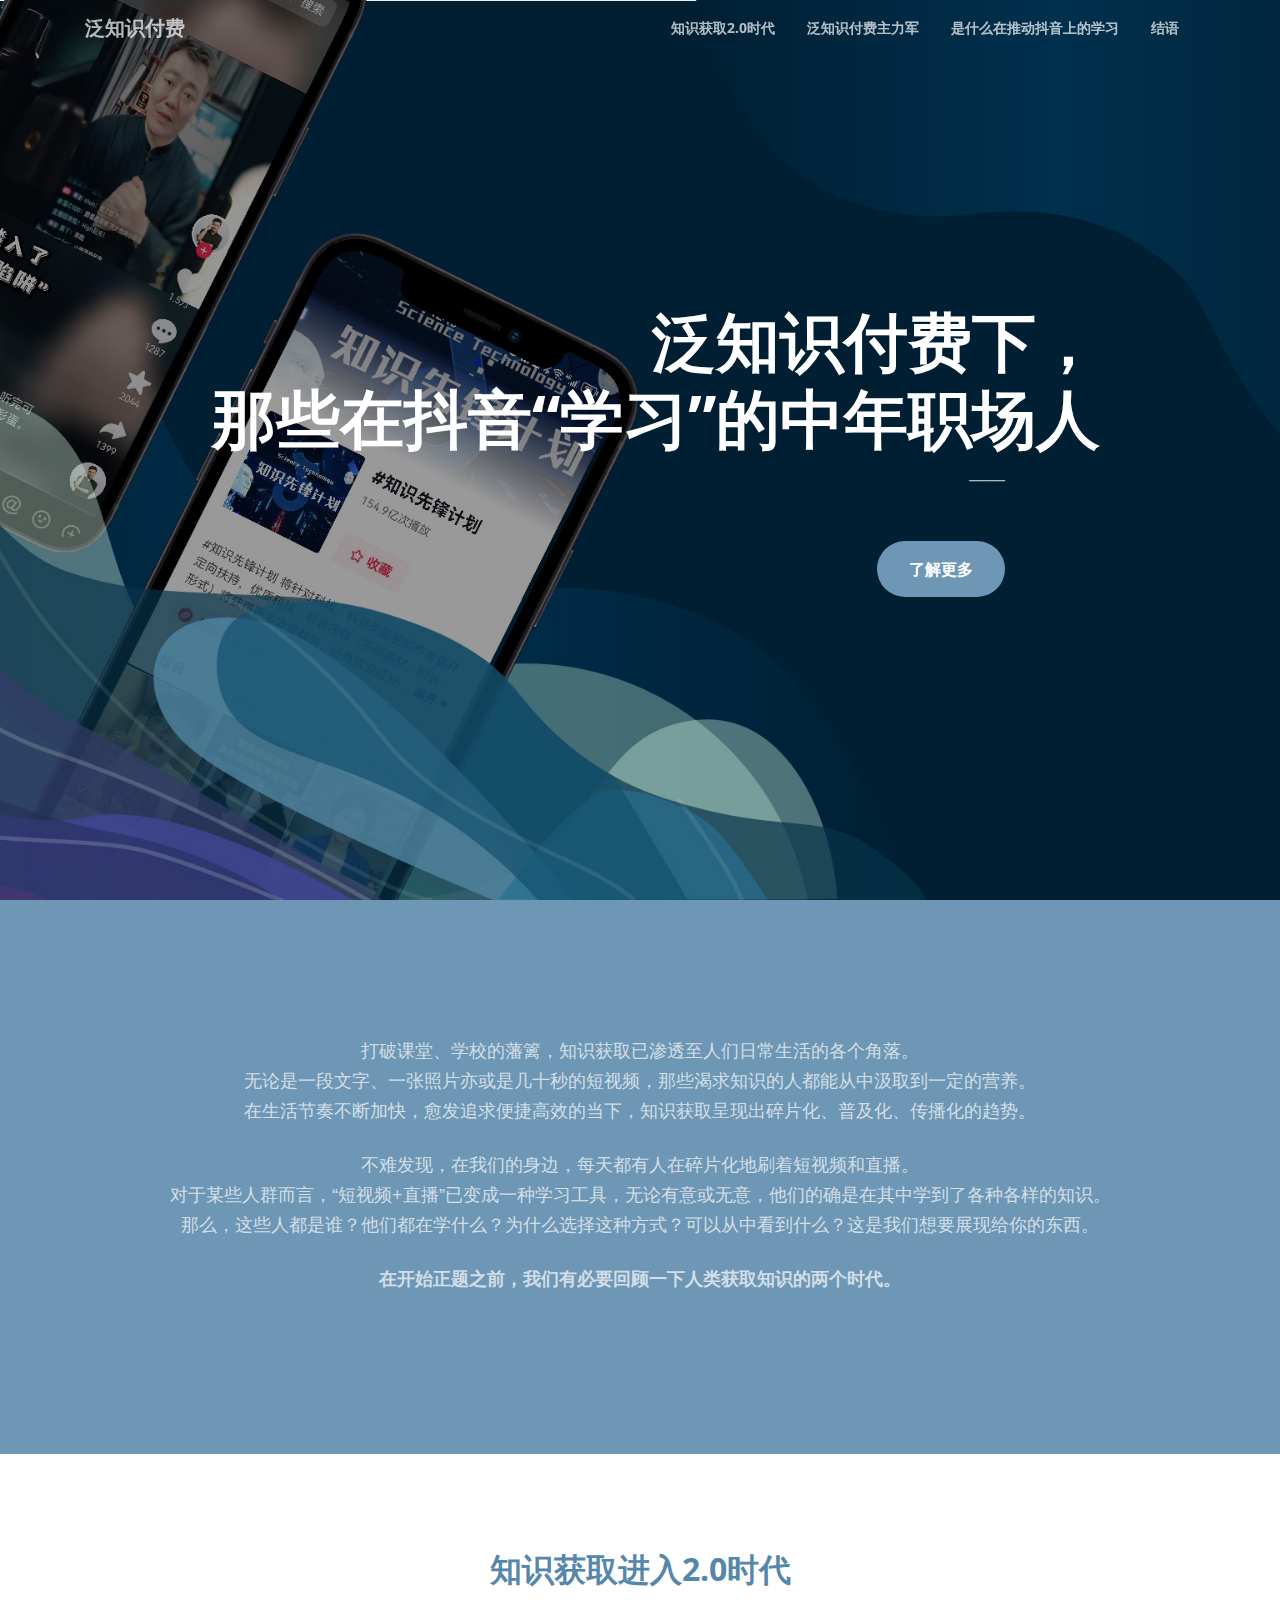
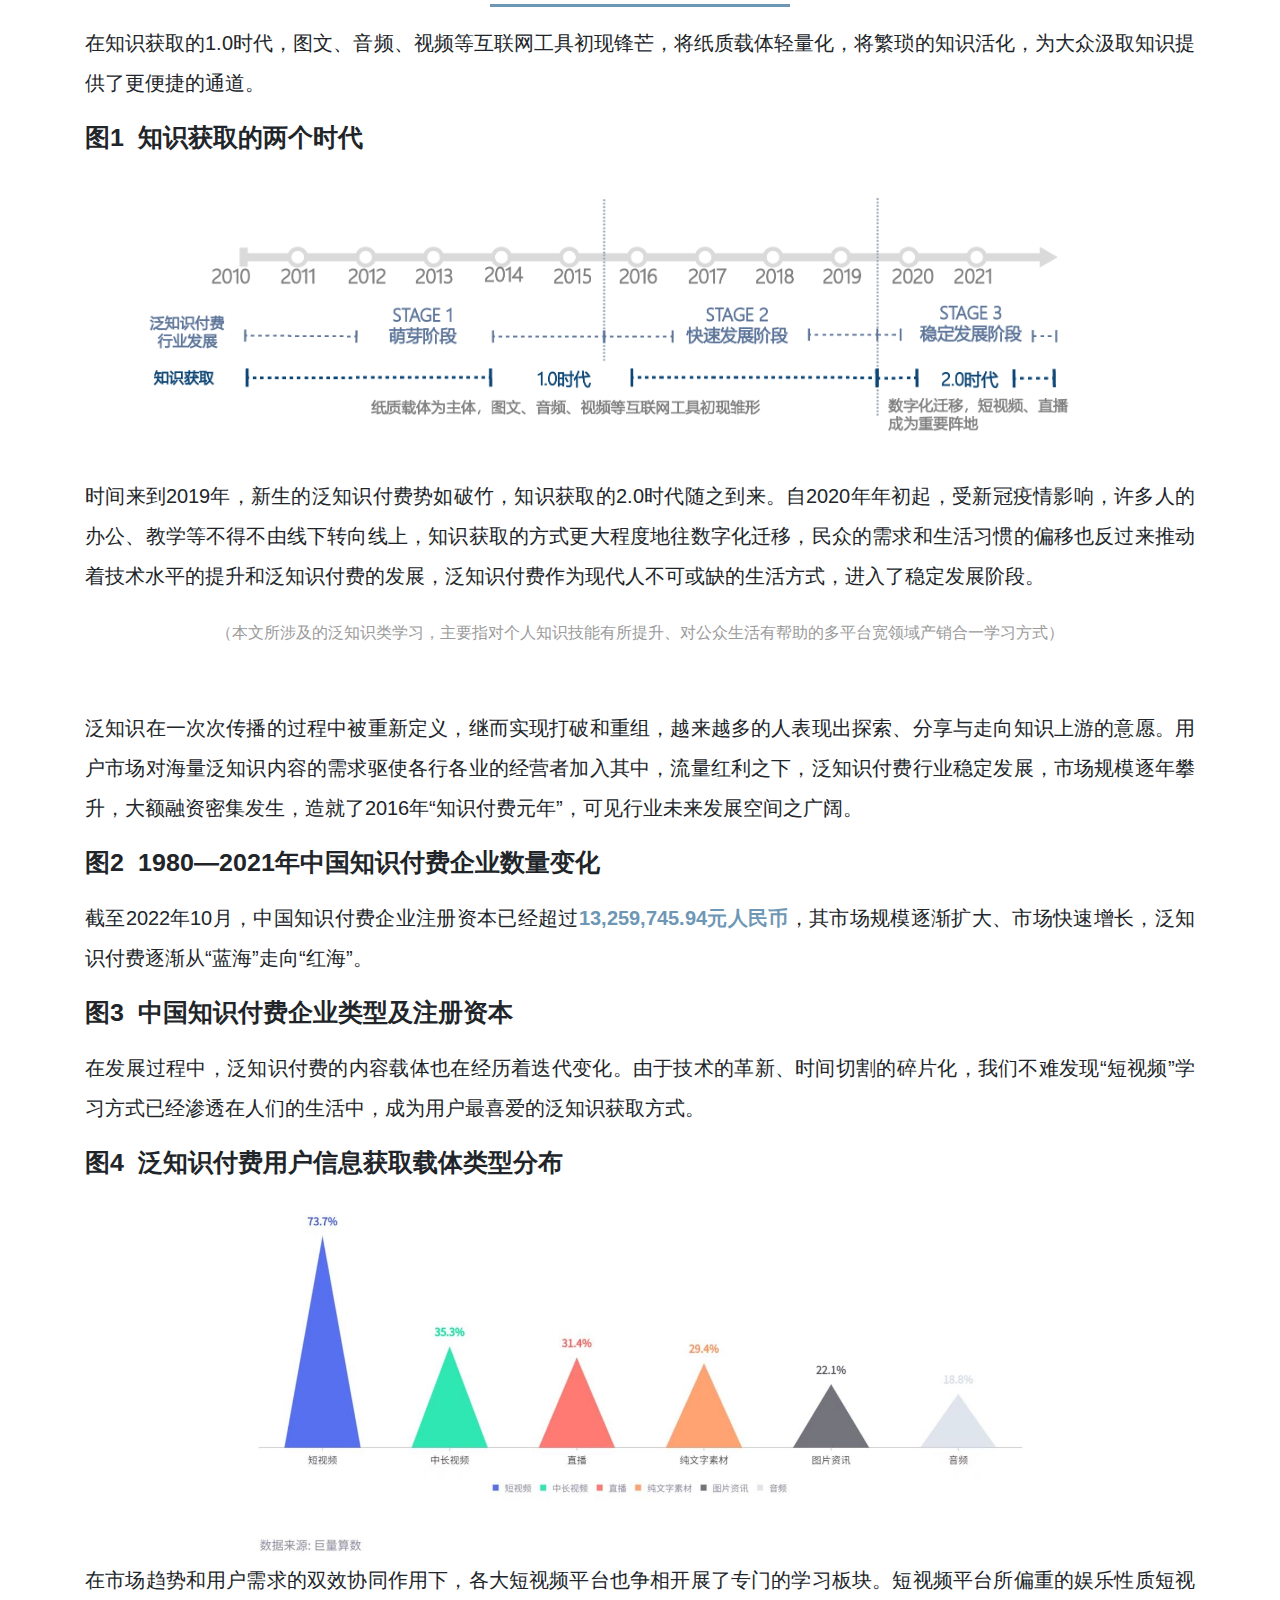
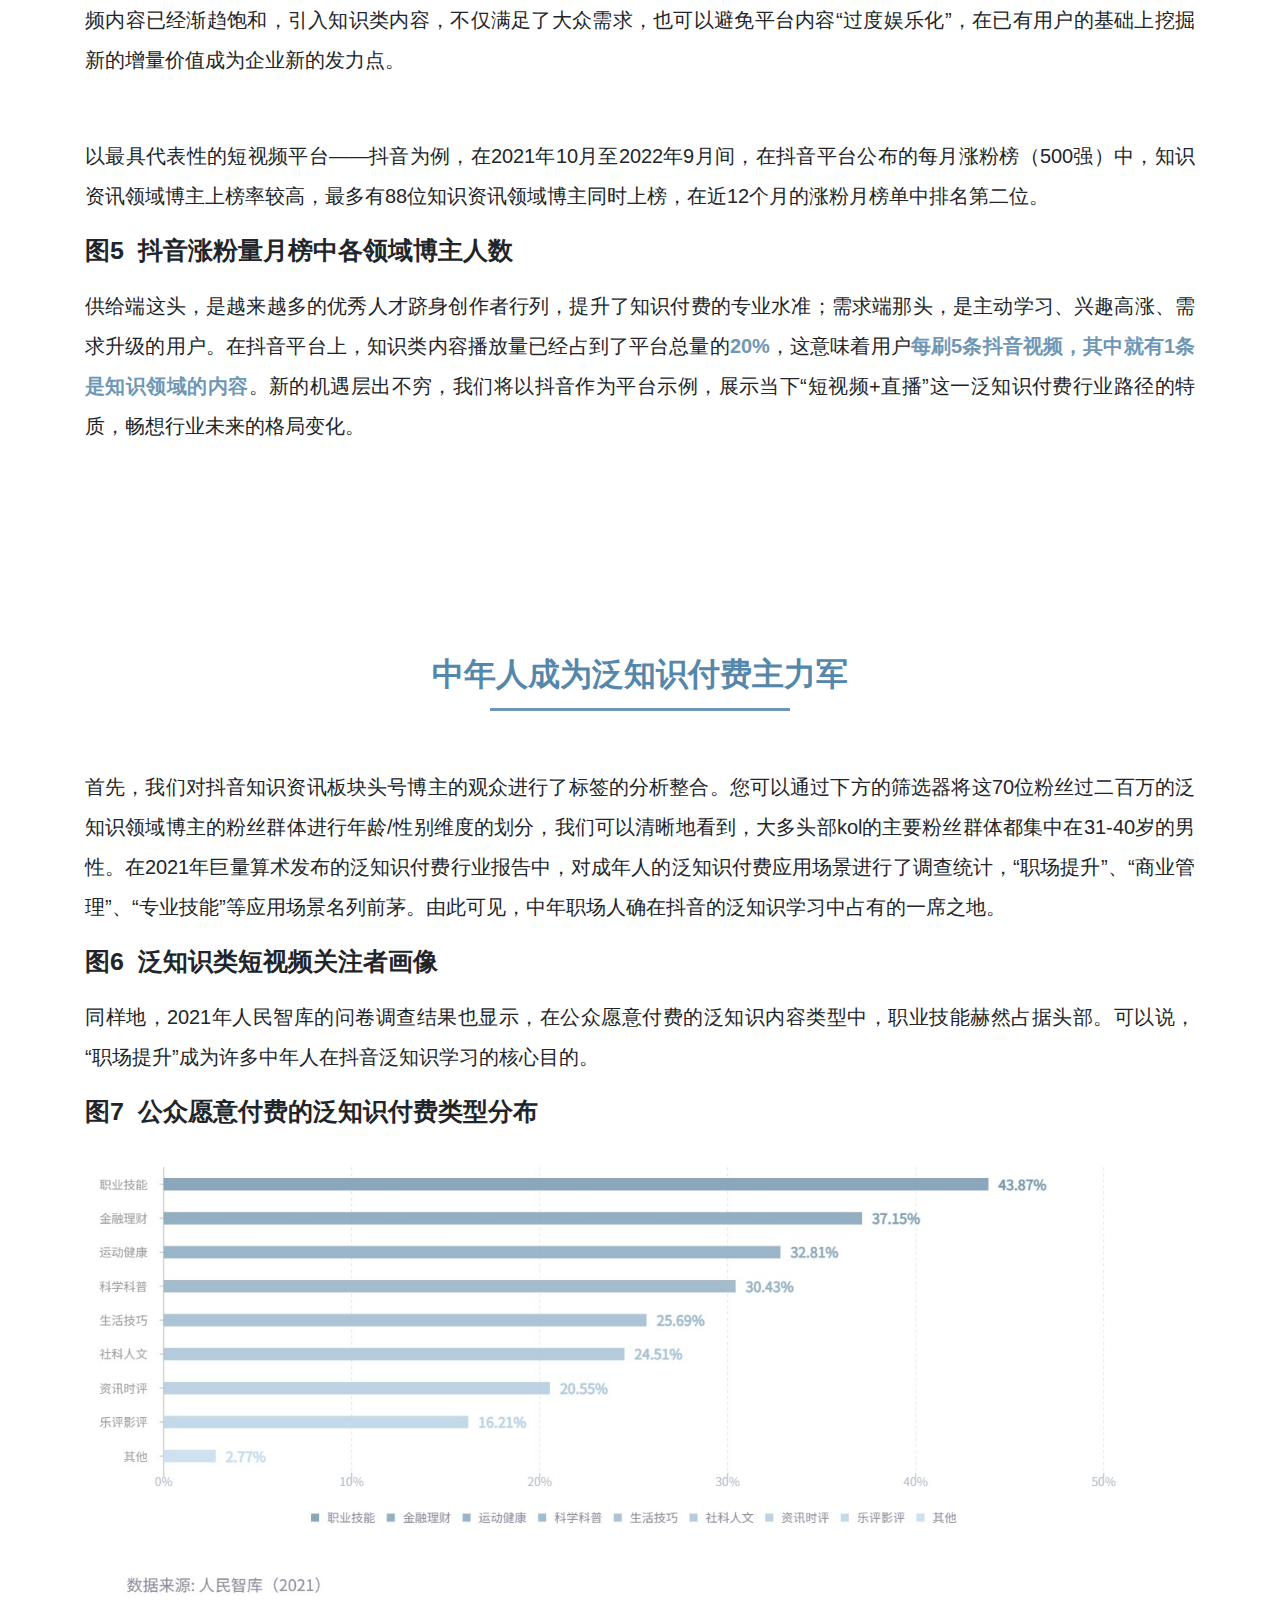
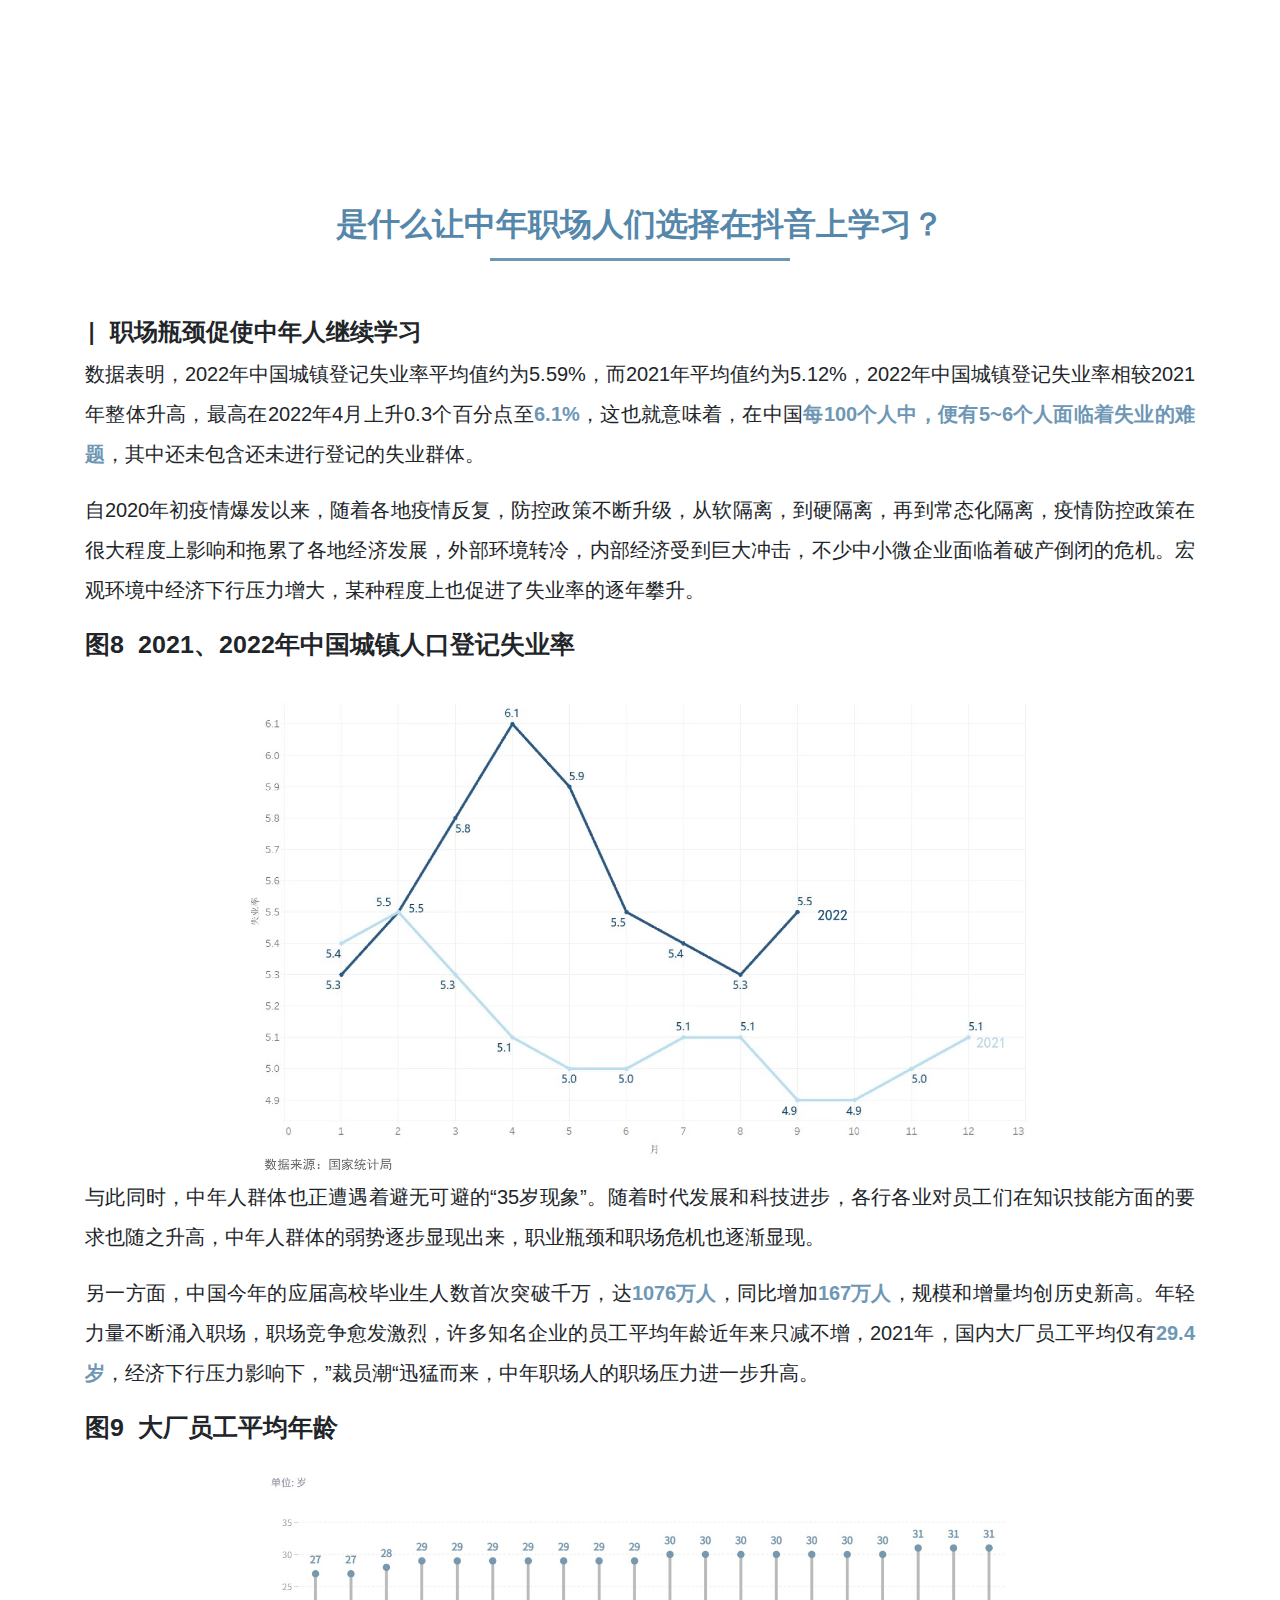
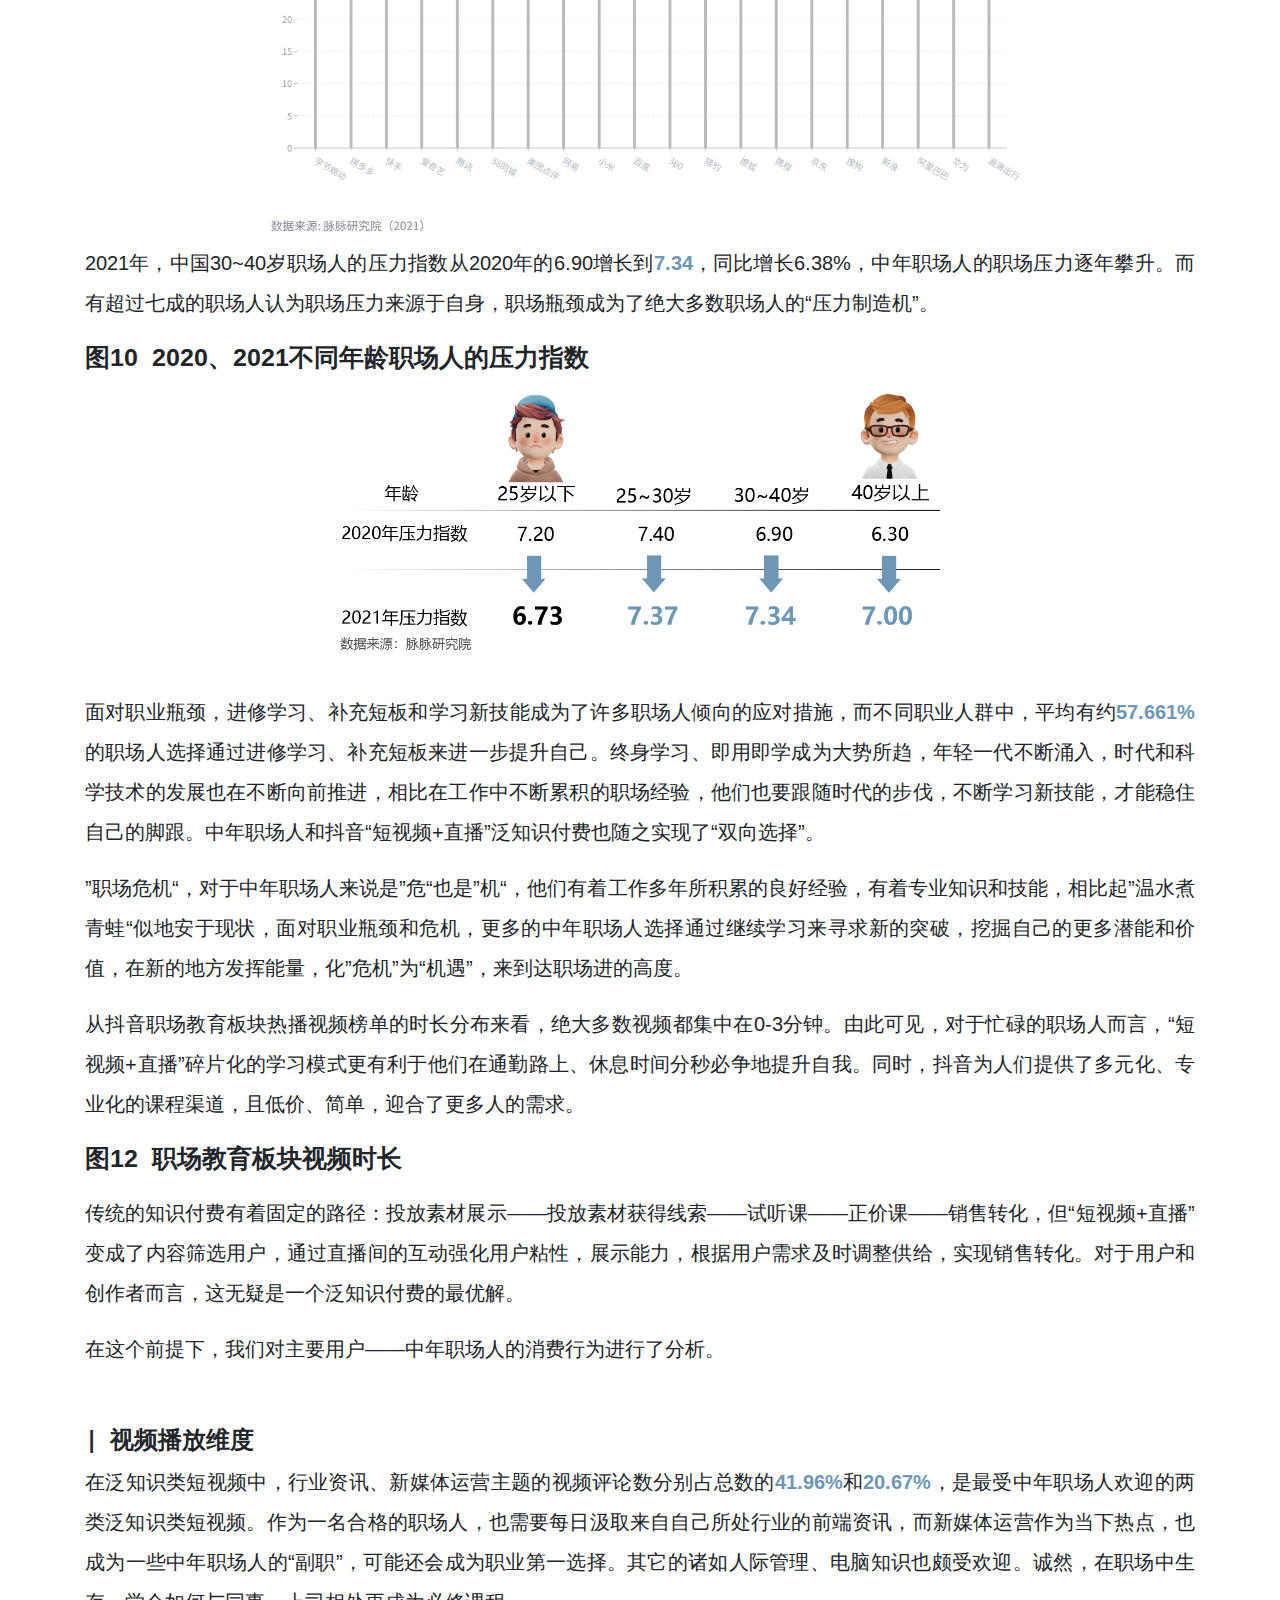
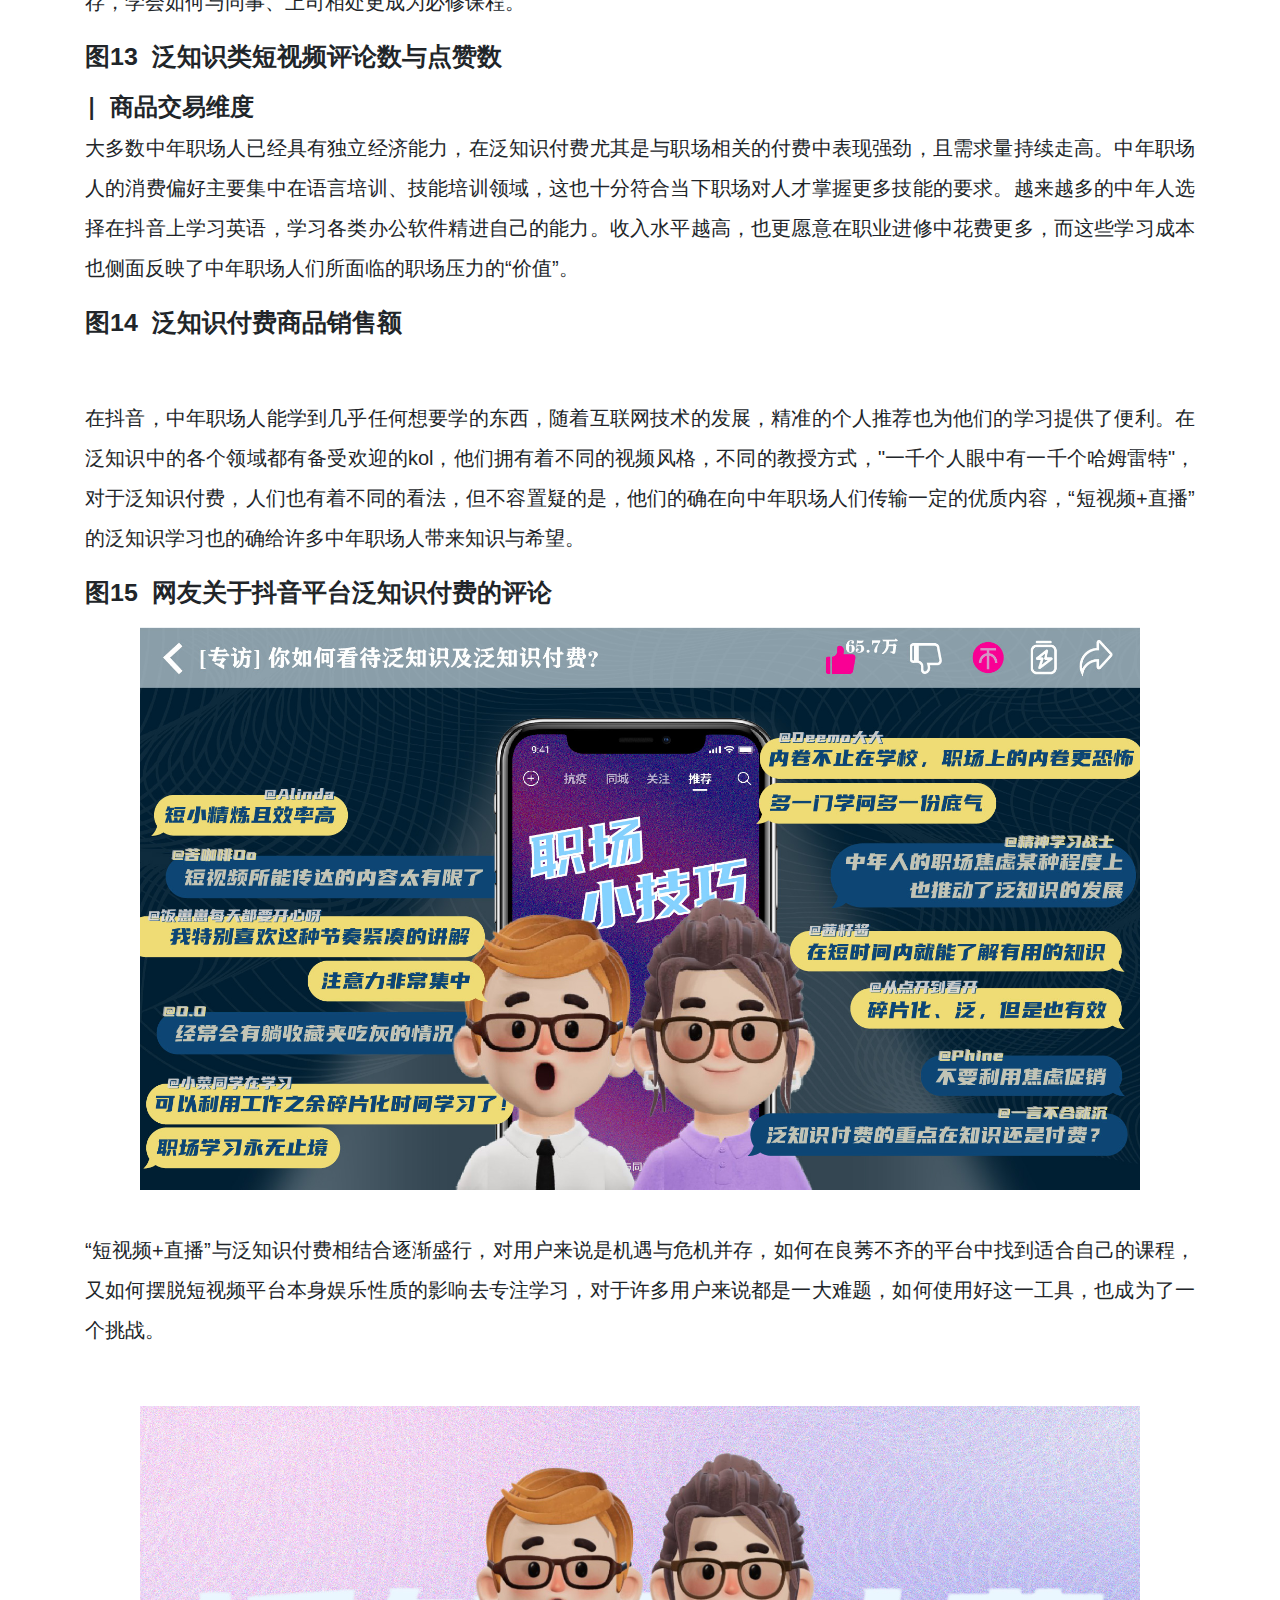
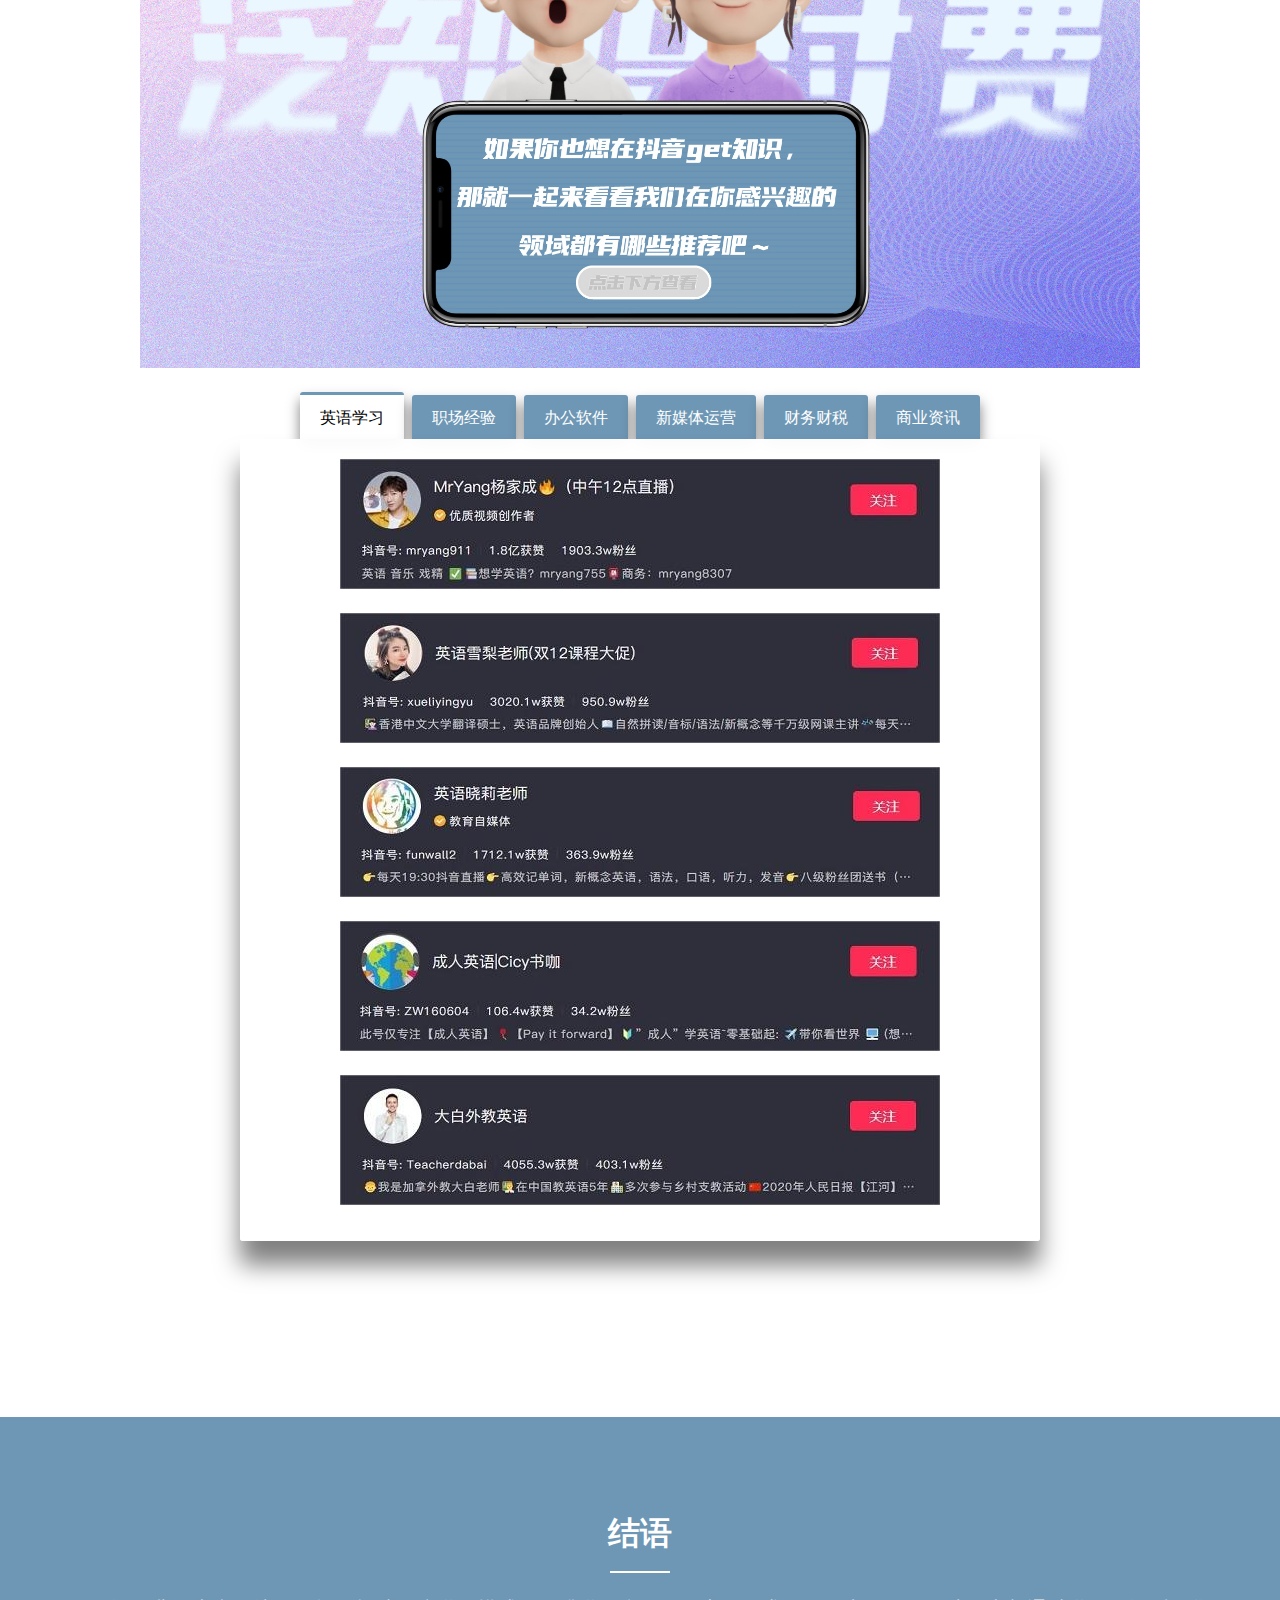
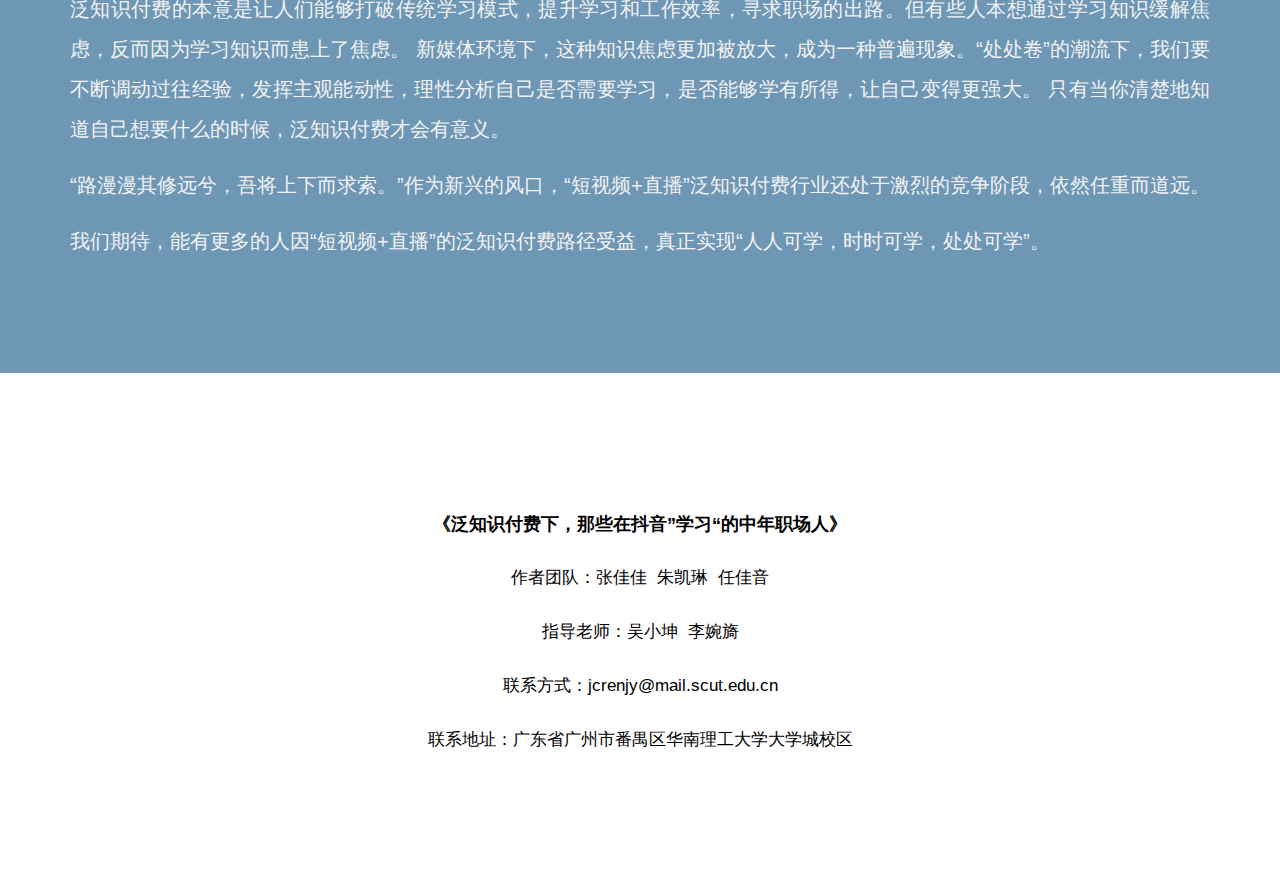
==== index.html @ cbea60a8 "提交信息" ====
<!DOCTYPE html>
<html lang="cn">

<head>

    <meta charset="utf-8">
    <meta name="viewport" content="width=device-width, initial-scale=1, shrink-to-fit=no">
    <meta name="description" content="">
    <meta name="author" content="">

    <title>泛知识付费下，那些在抖音“学习”的中年职场人</title>

    <!-- Bootstrap core CSS -->
    <link href="vendor/bootstrap/css/bootstrap.min.css" rel="stylesheet">

    <!-- Custom fonts for this template -->
    <link href="vendor/fontawesome-free/css/all.min.css" rel="stylesheet" type="text/css">
    <link href='https://fonts.googleapis.com/css?family=Open+Sans:300italic,400italic,600italic,700italic,800italic,400,300,600,700,800' rel='stylesheet' type='text/css'>
    <link href='https://fonts.googleapis.com/css?family=Merriweather:400,300,300italic,400italic,700,700italic,900,900italic' rel='stylesheet' type='text/css'>

    <!-- Plugin CSS -->
    <link href="vendor/magnific-popup/magnific-popup.css" rel="stylesheet">

    <!-- Custom styles for this template -->
    <link href="css/creative.min.css" rel="stylesheet">

    <link href="css/tuijian.css" rel="stylesheet">

</head>

<body id="page-top">

<!-- Navigation -->
<nav class="navbar navbar-expand-lg navbar-light fixed-top" id="mainNav">
    <div class="container">
        <a class="navbar-brand js-scroll-trigger" href="#page-top">泛知识付费</a>
        <button class="navbar-toggler navbar-toggler-right" type="button" data-toggle="collapse" data-target="#navbarResponsive" aria-controls="navbarResponsive" aria-expanded="false" aria-label="Toggle navigation">
            <span class="navbar-toggler-icon"></span>
        </button>
        <div class="collapse navbar-collapse" id="navbarResponsive">
            <ul class="navbar-nav ml-auto">
                <li class="nav-item">
                    <a class="nav-link js-scroll-trigger" href="#about">知识获取2.0时代</a>
                </li>
                <li class="nav-item">
                    <a class="nav-link js-scroll-trigger" href="#follower">泛知识付费主力军</a>
                </li>
                <li class="nav-item">
                    <a class="nav-link js-scroll-trigger" href="#why">是什么在推动抖音上的学习</a>
                </li>
                <li class="nav-item">
                    <a class="nav-link js-scroll-trigger" href="#jieyu">结语</a>
                </li>
            </ul>
        </div>
    </div>
</nav>

<header class="masthead text-right text-white d-flex">
    <div class="container my-auto">
        <div class="row">
            <div class="col-lg-10 mx-auto">
                <h1 class="text-uppercase">
                    <strong>泛知识付费下，<br>那些在抖音“学习”的中年职场人</strong>
                </h1>
            </div>
            <div class="col-lg-8 mx-auto">
                <p class="text-faded mb-5">——</p>
                <a class="btn btn-primary btn-xl js-scroll-trigger" href="#intro">了解更多</a>
            </div>
        </div>
    </div>
</header>

<section class="bg-primary" id="intro">
    <div class="container">
        <div class="row">
            <div class="col-lg-11 mx-auto text-center">
                <p>&nbsp;</p>
                <p class="text-faded mb-4" style="font-size: 18px; line-height: 30px">打破课堂、学校的藩篱，知识获取已渗透至人们日常生活的各个角落。<br>
                    无论是一段文字、一张照片亦或是几十秒的短视频，那些渴求知识的人都能从中汲取到一定的营养。<br>
                    在生活节奏不断加快，愈发追求便捷高效的当下，知识获取呈现出碎片化、普及化、传播化的趋势。</p>
                <p class="text-faded mb-4" style="font-size: 18px; line-height: 30px">不难发现，在我们的身边，每天都有人在碎片化地刷着短视频和直播。<br>
                对于某些人群而言，“短视频+直播”已变成一种学习工具，无论有意或无意，他们的确是在其中学到了各种各样的知识。<br>
                那么，这些人都是谁？他们都在学什么？为什么选择这种方式？可以从中看到什么？这是我们想要展现给你的东西。
                </p>
                <p class="text-faded mb-4" style="font-size: 18px; line-height: 30px"><b>在开始正题之前，我们有必要回顾一下人类获取知识的两个时代。</b></p>
                <p>&nbsp;</p>
            </div>
        </div>
    </div>
</section>

<section id="about">
    <div class="container text.about">
        <div class="text-dark text-left">
            <h2 style="color: #5587ab"><b>知识获取进入2.0时代</b></h2>
            <hr width="300px">
        </div>
        <p class="text-justify" style="font-size: 20px; line-height: 40px">在知识获取的1.0时代，图文、音频、视频等互联网工具初现锋芒，将纸质载体轻量化，将繁琐的知识活化，为大众汲取知识提供了更便捷的通道。</p>
        <p style="font-size: 25px"><b>图1&nbsp;&nbsp;知识获取的两个时代</b></p>
        <img src="img/fazhan.png"border="0"width="1100px"height="303px">
        <p class="text-justify" style="font-size: 20px; line-height: 40px">时间来到2019年，新生的泛知识付费势如破竹，知识获取的2.0时代随之到来。自2020年年初起，受新冠疫情影响，许多人的办公、教学等不得不由线下转向线上，知识获取的方式更大程度地往数字化迁移，民众的需求和生活习惯的偏移也反过来推动着技术水平的提升和泛知识付费的发展，泛知识付费作为现代人不可或缺的生活方式，进入了稳定发展阶段。</p>
        <p class="text-justify text-center" style="font-size: 16px; line-height: 40px; color: #9b9b9b">（本文所涉及的泛知识类学习，主要指对个人知识技能有所提升、对公众生活有帮助的多平台宽领域产销合一学习方式）</p>

        <p>&nbsp;</p>
        <p class="text-justify" style="font-size: 20px; line-height: 40px">泛知识在一次次传播的过程中被重新定义，继而实现打破和重组，越来越多的人表现出探索、分享与走向知识上游的意愿。用户市场对海量泛知识内容的需求驱使各行各业的经营者加入其中，流量红利之下，泛知识付费行业稳定发展，市场规模逐年攀升，大额融资密集发生，造就了2016年“知识付费元年”，可见行业未来发展空间之广阔。</p>
        <p style="font-size: 25px"><b>图2&nbsp;&nbsp;1980—2021年中国知识付费企业数量变化</b></p>
        <div class="flourish-embed flourish-chart col-lg-10 mx-auto"
             data-src="visualisation/12016017"><script
                src="https://public.flourish.studio/resources/embed.js"></script>
        </div>
        <p class="text-justify" style="font-size: 20px; line-height: 40px">
            截至2022年10月，中国知识付费企业注册资本已经超过<spans style="color: #6e97b5"><strong>13,259,745.94元人民币</strong></spans>，其市场规模逐渐扩大、市场快速增长，泛知识付费逐渐从“蓝海”走向“红海”。
        </p>
        <p style="font-size: 25px"><b>图3&nbsp;&nbsp;中国知识付费企业类型及注册资本</b></p>
        <div class="flourish-embed flourish-hierarchy" data-src="visualisation/11813235">
            <script src="https://public.flourish.studio/resources/embed.js"></script>
        </div>
        <p class="text-justify" style="font-size: 20px; line-height: 40px">在发展过程中，泛知识付费的内容载体也在经历着迭代变化。由于技术的革新、时间切割的碎片化，我们不难发现“短视频”学习方式已经渗透在人们的生活中，成为用户最喜爱的泛知识获取方式。</p>
        <p style="font-size: 25px"><b>图4&nbsp;&nbsp;泛知识付费用户信息获取载体类型分布</b></p>
        <div align="center">
            <img src="img/zaiti.jpg" width="800" align="center">
        </div>
        <p class="text-justify" style="font-size: 20px; line-height: 40px">
            在市场趋势和用户需求的双效协同作用下，各大短视频平台也争相开展了专门的学习板块。短视频平台所偏重的娱乐性质短视频内容已经渐趋饱和，引入知识类内容，不仅满足了大众需求，也可以避免平台内容“过度娱乐化”，在已有用户的基础上挖掘新的增量价值成为企业新的发力点。
        </p>
        <p>&nbsp;</p>
        <p class="text-justify" style="font-size: 20px; line-height: 40px">以最具代表性的短视频平台——抖音为例，在2021年10月至2022年9月间，在抖音平台公布的每月涨粉榜（500强）中，知识资讯领域博主上榜率较高，最多有88位知识资讯领域博主同时上榜，在近12个月的涨粉月榜单中排名第二位。</p>
        <p style="font-size: 25px"><b>图5&nbsp;&nbsp;抖音涨粉量月榜中各领域博主人数</b></p>
        <div class="flourish-embed flourish-chart" data-src="visualisation/11884547">
            <script src="https://public.flourish.studio/resources/embed.js" size="500"></script>
        </div>
        <p class="text-justify" style="font-size: 20px; line-height: 40px">供给端这头，是越来越多的优秀人才跻身创作者行列，提升了知识付费的专业水准；需求端那头，是主动学习、兴趣高涨、需求升级的用户。在抖音平台上，知识类内容播放量已经占到了平台总量的<spans style="color: #6e97b5"><strong>20%</strong></spans>，这意味着用户<spans style="color: #6e97b5"><strong>每刷5条抖音视频，其中就有1条是知识领域的内容</strong></spans>。新的机遇层出不穷，我们将以抖音作为平台示例，展示当下“短视频+直播”这一泛知识付费行业路径的特质，畅想行业未来的格局变化。</p>
    </div>
</section>

<section id="follower">
    <div class="container">
        <div>
            <h2 style="color: #5587ab"><b>中年人成为泛知识付费主力军</b></h2>
            <hr width="300">
            <p>&nbsp;</p>
        </div>
        <p class="text-justify" style="font-size: 20px; line-height: 40px">首先，我们对抖音知识资讯板块头号博主的观众进行了标签的分析整合。您可以通过下方的筛选器将这70位粉丝过二百万的泛知识领域博主的粉丝群体进行年龄/性别维度的划分，我们可以清晰地看到，大多头部kol的主要粉丝群体都集中在31-40岁的男性。在2021年巨量算术发布的泛知识付费行业报告中，对成年人的泛知识付费应用场景进行了调查统计，“职场提升”、“商业管理”、“专业技能”等应用场景名列前茅。由此可见，中年职场人确在抖音的泛知识学习中占有的一席之地。
        </p>
        <p style="font-size: 25px"><b>图6&nbsp;&nbsp;泛知识类短视频关注者画像</b></p>
        <div class="flourish-embed flourish-survey" data-src="visualisation/11858745">
            <script src="https://public.flourish.studio/resources/embed.js"></script>
        </div>
        <p class="text-justify" style="font-size: 20px; line-height: 40px">同样地，2021年人民智库的问卷调查结果也显示，在公众愿意付费的泛知识内容类型中，职业技能赫然占据头部。可以说，“职场提升”成为许多中年人在抖音泛知识学习的核心目的。</p>
        <p style="font-size: 25px"><b>图7&nbsp;&nbsp;公众愿意付费的泛知识付费类型分布</b></p>
        <div>
            <img src="img/type.jpg" width="1100">
        </div>
    </div>
</section>

<section id="why">
    <div class="container">
        <div class="text-left">
            <h2 align="left" style="color: #5587ab"><b>是什么让中年职场人们选择在抖音上学习？</b></h2>
            <hr width="300">
            <p>&nbsp;</p>
        </div>
        <h4><strong>|&nbsp;&nbsp;职场瓶颈促使中年人继续学习</strong></h4>
        <p class="text-justify" style="font-size: 20px; line-height: 40px">
            数据表明，2022年中国城镇登记失业率平均值约为5.59%，而2021年平均值约为5.12%，2022年中国城镇登记失业率相较2021年整体升高，最高在2022年4月上升0.3个百分点至<spans style="color: #6e97b5"><strong>6.1%</strong></spans>，这也就意味着，在中国<spans style="color: #6e97b5"><strong>每100个人中，便有5~6个人面临着失业的难题</strong></spans>，其中还未包含还未进行登记的失业群体。
        </p>
        <p class="text-justify" style="font-size: 20px; line-height: 40px">
            自2020年初疫情爆发以来，随着各地疫情反复，防控政策不断升级，从软隔离，到硬隔离，再到常态化隔离，疫情防控政策在很大程度上影响和拖累了各地经济发展，外部环境转冷，内部经济受到巨大冲击，不少中小微企业面临着破产倒闭的危机。宏观环境中经济下行压力增大，某种程度上也促进了失业率的逐年攀升。
        </p>
        <p style="font-size: 25px"><b>图8&nbsp;&nbsp;2021、2022年中国城镇人口登记失业率</b></p>
        <div align="center">
            <img src="img/unemployment%20rate.jpg" width="800"></div>
        <p class="text-justify" style="font-size: 20px; line-height: 40px">
            与此同时，中年人群体也正遭遇着避无可避的“35岁现象”。随着时代发展和科技进步，各行各业对员工们在知识技能方面的要求也随之升高，中年人群体的弱势逐步显现出来，职业瓶颈和职场危机也逐渐显现。
        </p>
        <p class="text-justify" style="font-size: 20px; line-height: 40px">
            另一方面，中国今年的应届高校毕业生人数首次突破千万，达<spans style="color: #6e97b5"><strong>1076万人</strong></spans>，同比增加<spans style="color: #6e97b5"><strong>167万人</strong></spans>，规模和增量均创历史新高。年轻力量不断涌入职场，职场竞争愈发激烈，许多知名企业的员工平均年龄近年来只减不增，2021年，国内大厂员工平均仅有<spans style="color: #6e97b5"><strong>29.4岁</strong></spans>，经济下行压力影响下，”裁员潮“迅猛而来，中年职场人的职场压力进一步升高。
        </p>
        <p style="font-size: 25px"><b>图9&nbsp;&nbsp;大厂员工平均年龄</b></p>
        <div align="center">
            <img src="img/age%20of%20employees.jpg" width="800">
        </div>
        <p class="text-justify" style="font-size: 20px; line-height: 40px">
            2021年，中国30~40岁职场人的压力指数从2020年的6.90增长到<spans style="color: #6e97b5"><strong>7.34</strong></spans>，同比增长6.38%，中年职场人的职场压力逐年攀升。而有超过七成的职场人认为职场压力来源于自身，职场瓶颈成为了绝大多数职场人的“压力制造机”。
        </p>
        <p style="font-size: 25px"><b>图10&nbsp;&nbsp;2020、2021不同年龄职场人的压力指数</b></p>
        <div align="center">
            <img src="img/zhishu.png" width="600">
        </div>
        <p>&nbsp;</p>
        <p class="text-justify" style="font-size: 20px; line-height: 40px">
            面对职业瓶颈，进修学习、补充短板和学习新技能成为了许多职场人倾向的应对措施，而不同职业人群中，平均有约<spans style="color: #6e97b5"><strong>57.661%</strong></spans>的职场人选择通过进修学习、补充短板来进一步提升自己。终身学习、即用即学成为大势所趋，年轻一代不断涌入，时代和科学技术的发展也在不断向前推进，相比在工作中不断累积的职场经验，他们也要跟随时代的步伐，不断学习新技能，才能稳住自己的脚跟。中年职场人和抖音“短视频+直播”泛知识付费也随之实现了“双向选择”。
        </p>
        <p class="text-justify" style="font-size: 20px; line-height: 40px">
            ”职场危机“，对于中年职场人来说是”危“也是”机“，他们有着工作多年所积累的良好经验，有着专业知识和技能，相比起”温水煮青蛙“似地安于现状，面对职业瓶颈和危机，更多的中年职场人选择通过继续学习来寻求新的突破，挖掘自己的更多潜能和价值，在新的地方发挥能量，化”危机”为“机遇”，来到达职场进的高度。
        </p>
        <div class="flourish-embed" data-src="story/1799949">
            <script src="https://public.flourish.studio/resources/embed.js"></script>
        </div>
        <p class="text-justify" style="font-size: 20px; line-height: 40px">从抖音职场教育板块热播视频榜单的时长分布来看，绝大多数视频都集中在0-3分钟。由此可见，对于忙碌的职场人而言，“短视频+直播”碎片化的学习模式更有利于他们在通勤路上、休息时间分秒必争地提升自我。同时，抖音为人们提供了多元化、专业化的课程渠道，且低价、简单，迎合了更多人的需求。</p>
        <p style="font-size: 25px"><b>图12&nbsp;&nbsp;职场教育板块视频时长</b></p>
        <div class="flourish-embed flourish-scatter" data-src="visualisation/11835926">
            <script src="https://public.flourish.studio/resources/embed.js"></script></div>
        <p class="text-justify" style="font-size: 20px; line-height: 40px">传统的知识付费有着固定的路径：投放素材展示——投放素材获得线索——试听课——正价课——销售转化，但“短视频+直播”变成了内容筛选用户，通过直播间的互动强化用户粘性，展示能力，根据用户需求及时调整供给，实现销售转化。对于用户和创作者而言，这无疑是一个泛知识付费的最优解。</p>
        <p class="text-justify" style="font-size: 20px; line-height: 40px">在这个前提下，我们对主要用户——中年职场人的消费行为进行了分析。</p>
        <p>&nbsp;</p>
        <h4><strong>|&nbsp;&nbsp;视频播放维度</strong></h4>
        <p class="text-justify" style="font-size: 20px; line-height: 40px">在泛知识类短视频中，行业资讯、新媒体运营主题的视频评论数分别占总数的<spans style="color: #6e97b5"><strong>41.96%</strong></spans>和<spans style="color: #6e97b5"><strong>20.67%</strong></spans>，是最受中年职场人欢迎的两类泛知识类短视频。作为一名合格的职场人，也需要每日汲取来自自己所处行业的前端资讯，而新媒体运营作为当下热点，也成为一些中年职场人的“副职”，可能还会成为职业第一选择。其它的诸如人际管理、电脑知识也颇受欢迎。诚然，在职场中生存，学会如何与同事、上司相处更成为必修课程。</p>
        <p style="font-size: 25px"><b>图13&nbsp;&nbsp;泛知识类短视频评论数与点赞数</b></p>
        <div class="flourish-embed flourish-sankey" data-src="visualisation/11835911">
            <script src="https://public.flourish.studio/resources/embed.js"></script></div>
        <h4><strong>|&nbsp;&nbsp;商品交易维度</strong></h4>
        <p class="text-justify" style="font-size: 20px; line-height: 40px">大多数中年职场人已经具有独立经济能力，在泛知识付费尤其是与职场相关的付费中表现强劲，且需求量持续走高。中年职场人的消费偏好主要集中在语言培训、技能培训领域，这也十分符合当下职场对人才掌握更多技能的要求。越来越多的中年人选择在抖音上学习英语，学习各类办公软件精进自己的能力。收入水平越高，也更愿意在职业进修中花费更多，而这些学习成本也侧面反映了中年职场人们所面临的职场压力的“价值”。</p>
        <p style="font-size: 25px"><b>图14&nbsp;&nbsp;泛知识付费商品销售额</b></p>
        <div class="flourish-embed flourish-sankey" data-src="visualisation/11812245">
            <script src="https://public.flourish.studio/resources/embed.js"></script></div>
        <p>&nbsp;</p>
        <p class="text-justify" style="font-size: 20px; line-height: 40px">在抖音，中年职场人能学到几乎任何想要学的东西，随着互联网技术的发展，精准的个人推荐也为他们的学习提供了便利。在泛知识中的各个领域都有备受欢迎的kol，他们拥有着不同的视频风格，不同的教授方式，"一千个人眼中有一千个哈姆雷特"，对于泛知识付费，人们也有着不同的看法，但不容置疑的是，他们的确在向中年职场人们传输一定的优质内容，“短视频+直播”的泛知识学习也的确给许多中年职场人带来知识与希望。</p>
        <p style="font-size: 25px"><b>图15&nbsp;&nbsp;网友关于抖音平台泛知识付费的评论</b></p>
        <div align="center">
            <img src="img/comments.jpg" width="1000">
        </div>
        <p>&nbsp;</p>
        <p class="text-justify" style="font-size: 20px; line-height: 40px">
            “短视频+直播”与泛知识付费相结合逐渐盛行，对用户来说是机遇与危机并存，如何在良莠不齐的平台中找到适合自己的课程，又如何摆脱短视频平台本身娱乐性质的影响去专注学习，对于许多用户来说都是一大难题，如何使用好这一工具，也成为了一个挑战。
        </p>
        <p>&nbsp;</p>
        <div align="center">
            <a href="#tuijian">
                <img src="img/tuijian.jpg" width="1000">
            </a>
        </div><br>
        <div class="warpper" id="tuijian">
            <input class="radio" id="one" name="group" type="radio" checked>
            <input class="radio" id="two" name="group" type="radio">
            <input class="radio" id="three" name="group" type="radio">
            <input class="radio" id="four" name="group" type="radio">
            <input class="radio" id="five" name="group" type="radio">
            <input class="radio" id="six" name="group" type="radio">
            <div class="tabs">
                <label class="tab" id="one-tab" for="one">英语学习</label>
                <label class="tab" id="two-tab" for="two">职场经验</label>
                <label class="tab" id="three-tab" for="three">办公软件</label>
                <label class="tab" id="four-tab" for="four">新媒体运营</label>
                <label class="tab" id="five-tab" for="five">财务财税</label>
                <label class="tab" id="six-tab" for="six">商业资讯</label>
            </div>
            <div class="panels">
                <div class="panel" id="one-panel">
                    <div class="panel-title"></div>
                    <p>
                            <img src="img/杨家成.jpg"><br>
                        &nbsp;<br>
                            <img src="img/雪梨.jpg"><br>
                        &nbsp;<br>
                            <img src="img/晓丽.jpg"><br>
                        &nbsp;<br>
                            <img src="img/成人英语.jpg"><br>
                        &nbsp;<br>
                            <img src="img/大白.jpg">

                    </p>
                </div>
                <div class="panel" id="two-panel">
                    <div class="panel-title"></div>
                    <p>
                            <img src="img/2.jpg"><br>
                        &nbsp;<br>
                            <img src="img/2cc.jpg"><br>
                        &nbsp;<br>
                            <img src="img/2职场.jpg"><br>
                        &nbsp;<br>
                            <img src="img/22.jpg"><br>
                        &nbsp;<br>
                            <img src="img/23.jpg"><br>
                        &nbsp;<br>
                    </p>
                </div>
                <div class="panel" id="three-panel">
                    <div class="panel-title"></div>
                    <p>
                            <img src="img/3.jpg"><br>
                        &nbsp;<br>
                            <img src="img/31.jpg"><br>
                        &nbsp;<br>
                            <img src="img/33.jpg"><br>
                        &nbsp;<br>
                            <img src="img/34.jpg"><br>
                        &nbsp;<br>
                            <img src="img/35.jpg"><p>
                </div>
                <div class="panel" id="four-panel">
                    <div class="panel-title"></div>
                    <p>
                            <img src="img/41.jpg"><br>
                        &nbsp;<br>
                            <img src="img/42.jpg"><br>
                        &nbsp;<br>
                            <img src="img/43.jpg"><br>
                        &nbsp;<br>
                            <img src="img/44.jpg"><br>
                        &nbsp;<br>
                            <img src="img/45.jpg"></p>
                </div>
                <div class="panel" id="five-panel">
                    <div class="panel-title"></div>
                    <p>
                            <img src="img/51.jpg"><br>
                        &nbsp;<br>
                            <img src="img/52.jpg"><br>
                        &nbsp;<br>
                            <img src="img/53.jpg"><br>
                        &nbsp;<br>
                            <img src="img/54.jpg"><br>
                        &nbsp;<br>
                            <img src="img/55.jpg"></p>
                </div>
                <div class="panel" id="six-panel">
                    <div class="panel-title"></div>
                    <p>
                            <img src="img/61.jpg"><br>
                        &nbsp;<br>
                            <img src="img/62.jpg"><br>
                        &nbsp;<br>
                            <img src="img/63.jpg"><br>
                        &nbsp;<br>
                            <img src="img/64.jpg"><br>
                        &nbsp;<br>
                        <img src="img/65.jpg"></p>
                </div>
            </div>
        </div>
        <p>&nbsp;</p>
        <p>&nbsp;</p>
    </div>
</section>

<section class="bg-primary" id="jieyu">
    <div class="container">
        <div class="row">
            <div class="col-lg-9 mx-auto text-center">
                <h2 style="color: #fff"><b>结语</b></h2>
                <hr width="60" style="background-color: #fff; height: 2px">
            </div>
            <p class="text-justify" style="font-size: 20px; line-height: 40px; color:#f2f2f2">泛知识付费的本意是让人们能够打破传统学习模式，提升学习和工作效率，寻求职场的出路。但有些人本想通过学习知识缓解焦虑，反而因为学习知识而患上了焦虑。
                新媒体环境下，这种知识焦虑更加被放大，成为一种普遍现象。“处处卷”的潮流下，我们要不断调动过往经验，发挥主观能动性，理性分析自己是否需要学习，是否能够学有所得，让自己变得更强大。
                只有当你清楚地知道自己想要什么的时候，泛知识付费才会有意义。</p>
            <p class="text-justify" style="font-size: 20px; line-height: 40px; color:#f2f2f2">“路漫漫其修远兮，吾将上下而求索。”作为新兴的风口，“短视频+直播”泛知识付费行业还处于激烈的竞争阶段，依然任重而道远。</p>
            <p class="text-justify" style="font-size: 20px; line-height: 40px; color:#f2f2f2">我们期待，能有更多的人因“短视频+直播”的泛知识付费路径受益，真正实现“人人可学，时时可学，处处可学”。</p>
        </div>
    </div>
</section>

<section id="fin">
    <div class="container">
        <div class="row">
            <div class="col-lg-11 mx-auto text-center">
                <p>&nbsp;</p>
                <p class="text-faded mb-4" style="font-size: 18px; line-height: 30px; color: #000000">
                    <b>《泛知识付费下，那些在抖音”学习“的中年职场人》</b>
                </p>
                <p class="text-faded mb-4" style="font-size: 17px; line-height: 30px; color: #000000">
                    作者团队：张佳佳&nbsp;&nbsp;朱凯琳&nbsp;&nbsp;任佳音
                </p>
                <p class="text-faded mb-4" style="font-size: 17px; line-height: 30px; color: #000000">
                    指导老师：吴小坤&nbsp;&nbsp;李婉旖
                </p>
                <p class="text-faded mb-4" style="font-size: 17px; line-height: 30px; color: #000000">
                    联系方式：jcrenjy@mail.scut.edu.cn
                </p>
                <p class="text-faded mb-4" style="font-size: 17px; line-height: 30px; color: #000000">
                    联系地址：广东省广州市番禺区华南理工大学大学城校区
                </p>
            </div>
        </div>
    </div>
</section>


<!-- Bootstrap core JavaScript -->
<script src="vendor/jquery/jquery.min.js"></script>
<script src="vendor/bootstrap/js/bootstrap.bundle.min.js"></script>

<!-- Plugin JavaScript -->
<script src="vendor/jquery-easing/jquery.easing.min.js"></script>
<script src="vendor/scrollreveal/scrollreveal.min.js"></script>
<script src="vendor/magnific-popup/jquery.magnific-popup.min.js"></script>

<!-- Custom scripts for this template -->
<script src="js/creative.min.js"></script>

</body>

</html>
---- vendor/fontawesome-free/css/all.min.css ----
/*!
 * Font Awesome Free 5.3.1 by @fontawesome - https://fontawesome.com
 * License - https://fontawesome.com/license/free (Icons: CC BY 4.0, Fonts: SIL OFL 1.1, Code: MIT License)
 */
.fa,.fab,.fal,.far,.fas{-moz-osx-font-smoothing:grayscale;-webkit-font-smoothing:antialiased;display:inline-block;font-style:normal;font-variant:normal;text-rendering:auto;line-height:1}.fa-lg{font-size:1.33333em;line-height:.75em;vertical-align:-.0667em}.fa-xs{font-size:.75em}.fa-sm{font-size:.875em}.fa-1x{font-size:1em}.fa-2x{font-size:2em}.fa-3x{font-size:3em}.fa-4x{font-size:4em}.fa-5x{font-size:5em}.fa-6x{font-size:6em}.fa-7x{font-size:7em}.fa-8x{font-size:8em}.fa-9x{font-size:9em}.fa-10x{font-size:10em}.fa-fw{text-align:center;width:1.25em}.fa-ul{list-style-type:none;margin-left:2.5em;padding-left:0}.fa-ul>li{position:relative}.fa-li{left:-2em;position:absolute;text-align:center;width:2em;line-height:inherit}.fa-border{border:.08em solid #eee;border-radius:.1em;padding:.2em .25em .15em}.fa-pull-left{float:left}.fa-pull-right{float:right}.fa.fa-pull-left,.fab.fa-pull-left,.fal.fa-pull-left,.far.fa-pull-left,.fas.fa-pull-left{margin-right:.3em}.fa.fa-pull-right,.fab.fa-pull-right,.fal.fa-pull-right,.far.fa-pull-right,.fas.fa-pull-right{margin-left:.3em}.fa-spin{animation:fa-spin 2s infinite linear}.fa-pulse{animation:fa-spin 1s infinite steps(8)}@keyframes fa-spin{0%{transform:rotate(0deg)}to{transform:rotate(1turn)}}.fa-rotate-90{-ms-filter:"progid:DXImageTransform.Microsoft.BasicImage(rotation=1)";transform:rotate(90deg)}.fa-rotate-180{-ms-filter:"progid:DXImageTransform.Microsoft.BasicImage(rotation=2)";transform:rotate(180deg)}.fa-rotate-270{-ms-filter:"progid:DXImageTransform.Microsoft.BasicImage(rotation=3)";transform:rotate(270deg)}.fa-flip-horizontal{-ms-filter:"progid:DXImageTransform.Microsoft.BasicImage(rotation=0, mirror=1)";transform:scaleX(-1)}.fa-flip-vertical{transform:scaleY(-1)}.fa-flip-horizontal.fa-flip-vertical,.fa-flip-vertical{-ms-filter:"progid:DXImageTransform.Microsoft.BasicImage(rotation=2, mirror=1)"}.fa-flip-horizontal.fa-flip-vertical{transform:scale(-1)}:root .fa-flip-horizontal,:root .fa-flip-vertical,:root .fa-rotate-90,:root .fa-rotate-180,:root .fa-rotate-270{-webkit-filter:none;filter:none}.fa-stack{display:inline-block;height:2em;line-height:2em;position:relative;vertical-align:middle;width:2em}.fa-stack-1x,.fa-stack-2x{left:0;position:absolute;text-align:center;width:100%}.fa-stack-1x{line-height:inherit}.fa-stack-2x{font-size:2em}.fa-inverse{color:#fff}.fa-500px:before{content:"\f26e"}.fa-accessible-icon:before{content:"\f368"}.fa-accusoft:before{content:"\f369"}.fa-ad:before{content:"\f641"}.fa-address-book:before{content:"\f2b9"}.fa-address-card:before{content:"\f2bb"}.fa-adjust:before{content:"\f042"}.fa-adn:before{content:"\f170"}.fa-adversal:before{content:"\f36a"}.fa-affiliatetheme:before{content:"\f36b"}.fa-air-freshener:before{content:"\f5d0"}.fa-algolia:before{content:"\f36c"}.fa-align-center:before{content:"\f037"}.fa-align-justify:before{content:"\f039"}.fa-align-left:before{content:"\f036"}.fa-align-right:before{content:"\f038"}.fa-alipay:before{content:"\f642"}.fa-allergies:before{content:"\f461"}.fa-amazon:before{content:"\f270"}.fa-amazon-pay:before{content:"\f42c"}.fa-ambulance:before{content:"\f0f9"}.fa-american-sign-language-interpreting:before{content:"\f2a3"}.fa-amilia:before{content:"\f36d"}.fa-anchor:before{content:"\f13d"}.fa-android:before{content:"\f17b"}.fa-angellist:before{content:"\f209"}.fa-angle-double-down:before{content:"\f103"}.fa-angle-double-left:before{content:"\f100"}.fa-angle-double-right:before{content:"\f101"}.fa-angle-double-up:before{content:"\f102"}.fa-angle-down:before{content:"\f107"}.fa-angle-left:before{content:"\f104"}.fa-angle-right:before{content:"\f105"}.fa-angle-up:before{content:"\f106"}.fa-angry:before{content:"\f556"}.fa-angrycreative:before{content:"\f36e"}.fa-angular:before{content:"\f420"}.fa-ankh:before{content:"\f644"}.fa-app-store:before{content:"\f36f"}.fa-app-store-ios:before{content:"\f370"}.fa-apper:before{content:"\f371"}.fa-apple:before{content:"\f179"}.fa-apple-alt:before{content:"\f5d1"}.fa-apple-pay:before{content:"\f415"}.fa-archive:before{content:"\f187"}.fa-archway:before{content:"\f557"}.fa-arrow-alt-circle-down:before{content:"\f358"}.fa-arrow-alt-circle-left:before{content:"\f359"}.fa-arrow-alt-circle-right:before{content:"\f35a"}.fa-arrow-alt-circle-up:before{content:"\f35b"}.fa-arrow-circle-down:before{content:"\f0ab"}.fa-arrow-circle-left:before{content:"\f0a8"}.fa-arrow-circle-right:before{content:"\f0a9"}.fa-arrow-circle-up:before{content:"\f0aa"}.fa-arrow-down:before{content:"\f063"}.fa-arrow-left:before{content:"\f060"}.fa-arrow-right:before{content:"\f061"}.fa-arrow-up:before{content:"\f062"}.fa-arrows-alt:before{content:"\f0b2"}.fa-arrows-alt-h:before{content:"\f337"}.fa-arrows-alt-v:before{content:"\f338"}.fa-assistive-listening-systems:before{content:"\f2a2"}.fa-asterisk:before{content:"\f069"}.fa-asymmetrik:before{content:"\f372"}.fa-at:before{content:"\f1fa"}.fa-atlas:before{content:"\f558"}.fa-atom:before{content:"\f5d2"}.fa-audible:before{content:"\f373"}.fa-audio-description:before{content:"\f29e"}.fa-autoprefixer:before{content:"\f41c"}.fa-avianex:before{content:"\f374"}.fa-aviato:before{content:"\f421"}.fa-award:before{content:"\f559"}.fa-aws:before{content:"\f375"}.fa-backspace:before{content:"\f55a"}.fa-backward:before{content:"\f04a"}.fa-balance-scale:before{content:"\f24e"}.fa-ban:before{content:"\f05e"}.fa-band-aid:before{content:"\f462"}.fa-bandcamp:before{content:"\f2d5"}.fa-barcode:before{content:"\f02a"}.fa-bars:before{content:"\f0c9"}.fa-baseball-ball:before{content:"\f433"}.fa-basketball-ball:before{content:"\f434"}.fa-bath:before{content:"\f2cd"}.fa-battery-empty:before{content:"\f244"}.fa-battery-full:before{content:"\f240"}.fa-battery-half:before{content:"\f242"}.fa-battery-quarter:before{content:"\f243"}.fa-battery-three-quarters:before{content:"\f241"}.fa-bed:before{content:"\f236"}.fa-beer:before{content:"\f0fc"}.fa-behance:before{content:"\f1b4"}.fa-behance-square:before{content:"\f1b5"}.fa-bell:before{content:"\f0f3"}.fa-bell-slash:before{content:"\f1f6"}.fa-bezier-curve:before{content:"\f55b"}.fa-bible:before{content:"\f647"}.fa-bicycle:before{content:"\f206"}.fa-bimobject:before{content:"\f378"}.fa-binoculars:before{content:"\f1e5"}.fa-birthday-cake:before{content:"\f1fd"}.fa-bitbucket:before{content:"\f171"}.fa-bitcoin:before{content:"\f379"}.fa-bity:before{content:"\f37a"}.fa-black-tie:before{content:"\f27e"}.fa-blackberry:before{content:"\f37b"}.fa-blender:before{content:"\f517"}.fa-blind:before{content:"\f29d"}.fa-blogger:before{content:"\f37c"}.fa-blogger-b:before{content:"\f37d"}.fa-bluetooth:before{content:"\f293"}.fa-bluetooth-b:before{content:"\f294"}.fa-bold:before{content:"\f032"}.fa-bolt:before{content:"\f0e7"}.fa-bomb:before{content:"\f1e2"}.fa-bone:before{content:"\f5d7"}.fa-bong:before{content:"\f55c"}.fa-book:before{content:"\f02d"}.fa-book-open:before{content:"\f518"}.fa-book-reader:before{content:"\f5da"}.fa-bookmark:before{content:"\f02e"}.fa-bowling-ball:before{content:"\f436"}.fa-box:before{content:"\f466"}.fa-box-open:before{content:"\f49e"}.fa-boxes:before{content:"\f468"}.fa-braille:before{content:"\f2a1"}.fa-brain:before{content:"\f5dc"}.fa-briefcase:before{content:"\f0b1"}.fa-briefcase-medical:before{content:"\f469"}.fa-broadcast-tower:before{content:"\f519"}.fa-broom:before{content:"\f51a"}.fa-brush:before{content:"\f55d"}.fa-btc:before{content:"\f15a"}.fa-bug:before{content:"\f188"}.fa-building:before{content:"\f1ad"}.fa-bullhorn:before{content:"\f0a1"}.fa-bullseye:before{content:"\f140"}.fa-burn:before{content:"\f46a"}.fa-buromobelexperte:before{content:"\f37f"}.fa-bus:before{content:"\f207"}.fa-bus-alt:before{content:"\f55e"}.fa-business-time:before{content:"\f64a"}.fa-buysellads:before{content:"\f20d"}.fa-calculator:before{content:"\f1ec"}.fa-calendar:before{content:"\f133"}.fa-calendar-alt:before{content:"\f073"}.fa-calendar-check:before{content:"\f274"}.fa-calendar-minus:before{content:"\f272"}.fa-calendar-plus:before{content:"\f271"}.fa-calendar-times:before{content:"\f273"}.fa-camera:before{content:"\f030"}.fa-camera-retro:before{content:"\f083"}.fa-cannabis:before{content:"\f55f"}.fa-capsules:before{content:"\f46b"}.fa-car:before{content:"\f1b9"}.fa-car-alt:before{content:"\f5de"}.fa-car-battery:before{content:"\f5df"}.fa-car-crash:before{content:"\f5e1"}.fa-car-side:before{content:"\f5e4"}.fa-caret-down:before{content:"\f0d7"}.fa-caret-left:before{content:"\f0d9"}.fa-caret-right:before{content:"\f0da"}.fa-caret-square-down:before{content:"\f150"}.fa-caret-square-left:before{content:"\f191"}.fa-caret-square-right:before{content:"\f152"}.fa-caret-square-up:before{content:"\f151"}.fa-caret-up:before{content:"\f0d8"}.fa-cart-arrow-down:before{content:"\f218"}.fa-cart-plus:before{content:"\f217"}.fa-cc-amazon-pay:before{content:"\f42d"}.fa-cc-amex:before{content:"\f1f3"}.fa-cc-apple-pay:before{content:"\f416"}.fa-cc-diners-club:before{content:"\f24c"}.fa-cc-discover:before{content:"\f1f2"}.fa-cc-jcb:before{content:"\f24b"}.fa-cc-mastercard:before{content:"\f1f1"}.fa-cc-paypal:before{content:"\f1f4"}.fa-cc-stripe:before{content:"\f1f5"}.fa-cc-visa:before{content:"\f1f0"}.fa-centercode:before{content:"\f380"}.fa-certificate:before{content:"\f0a3"}.fa-chalkboard:before{content:"\f51b"}.fa-chalkboard-teacher:before{content:"\f51c"}.fa-charging-station:before{content:"\f5e7"}.fa-chart-area:before{content:"\f1fe"}.fa-chart-bar:before{content:"\f080"}.fa-chart-line:before{content:"\f201"}.fa-chart-pie:before{content:"\f200"}.fa-check:before{content:"\f00c"}.fa-check-circle:before{content:"\f058"}.fa-check-double:before{content:"\f560"}.fa-check-square:before{content:"\f14a"}.fa-chess:before{content:"\f439"}.fa-chess-bishop:before{content:"\f43a"}.fa-chess-board:before{content:"\f43c"}.fa-chess-king:before{content:"\f43f"}.fa-chess-knight:before{content:"\f441"}.fa-chess-pawn:before{content:"\f443"}.fa-chess-queen:before{content:"\f445"}.fa-chess-rook:before{content:"\f447"}.fa-chevron-circle-down:before{content:"\f13a"}.fa-chevron-circle-left:before{content:"\f137"}.fa-chevron-circle-right:before{content:"\f138"}.fa-chevron-circle-up:before{content:"\f139"}.fa-chevron-down:before{content:"\f078"}.fa-chevron-left:before{content:"\f053"}.fa-chevron-right:before{content:"\f054"}.fa-chevron-up:before{content:"\f077"}.fa-child:before{content:"\f1ae"}.fa-chrome:before{content:"\f268"}.fa-church:before{content:"\f51d"}.fa-circle:before{content:"\f111"}.fa-circle-notch:before{content:"\f1ce"}.fa-city:before{content:"\f64f"}.fa-clipboard:before{content:"\f328"}.fa-clipboard-check:before{content:"\f46c"}.fa-clipboard-list:before{content:"\f46d"}.fa-clock:before{content:"\f017"}.fa-clone:before{content:"\f24d"}.fa-closed-captioning:before{content:"\f20a"}.fa-cloud:before{content:"\f0c2"}.fa-cloud-download-alt:before{content:"\f381"}.fa-cloud-upload-alt:before{content:"\f382"}.fa-cloudscale:before{content:"\f383"}.fa-cloudsmith:before{content:"\f384"}.fa-cloudversify:before{content:"\f385"}.fa-cocktail:before{content:"\f561"}.fa-code:before{content:"\f121"}.fa-code-branch:before{content:"\f126"}.fa-codepen:before{content:"\f1cb"}.fa-codiepie:before{content:"\f284"}.fa-coffee:before{content:"\f0f4"}.fa-cog:before{content:"\f013"}.fa-cogs:before{content:"\f085"}.fa-coins:before{content:"\f51e"}.fa-columns:before{content:"\f0db"}.fa-comment:before{content:"\f075"}.fa-comment-alt:before{content:"\f27a"}.fa-comment-dollar:before{content:"\f651"}.fa-comment-dots:before{content:"\f4ad"}.fa-comment-slash:before{content:"\f4b3"}.fa-comments:before{content:"\f086"}.fa-comments-dollar:before{content:"\f653"}.fa-compact-disc:before{content:"\f51f"}.fa-compass:before{content:"\f14e"}.fa-compress:before{content:"\f066"}.fa-concierge-bell:before{content:"\f562"}.fa-connectdevelop:before{content:"\f20e"}.fa-contao:before{content:"\f26d"}.fa-cookie:before{content:"\f563"}.fa-cookie-bite:before{content:"\f564"}.fa-copy:before{content:"\f0c5"}.fa-copyright:before{content:"\f1f9"}.fa-couch:before{content:"\f4b8"}.fa-cpanel:before{content:"\f388"}.fa-creative-commons:before{content:"\f25e"}.fa-creative-commons-by:before{content:"\f4e7"}.fa-creative-commons-nc:before{content:"\f4e8"}.fa-creative-commons-nc-eu:before{content:"\f4e9"}.fa-creative-commons-nc-jp:before{content:"\f4ea"}.fa-creative-commons-nd:before{content:"\f4eb"}.fa-creative-commons-pd:before{content:"\f4ec"}.fa-creative-commons-pd-alt:before{content:"\f4ed"}.fa-creative-commons-remix:before{content:"\f4ee"}.fa-creative-commons-sa:before{content:"\f4ef"}.fa-creative-commons-sampling:before{content:"\f4f0"}.fa-creative-commons-sampling-plus:before{content:"\f4f1"}.fa-creative-commons-share:before{content:"\f4f2"}.fa-credit-card:before{content:"\f09d"}.fa-crop:before{content:"\f125"}.fa-crop-alt:before{content:"\f565"}.fa-cross:before{content:"\f654"}.fa-crosshairs:before{content:"\f05b"}.fa-crow:before{content:"\f520"}.fa-crown:before{content:"\f521"}.fa-css3:before{content:"\f13c"}.fa-css3-alt:before{content:"\f38b"}.fa-cube:before{content:"\f1b2"}.fa-cubes:before{content:"\f1b3"}.fa-cut:before{content:"\f0c4"}.fa-cuttlefish:before{content:"\f38c"}.fa-d-and-d:before{content:"\f38d"}.fa-dashcube:before{content:"\f210"}.fa-database:before{content:"\f1c0"}.fa-deaf:before{content:"\f2a4"}.fa-delicious:before{content:"\f1a5"}.fa-deploydog:before{content:"\f38e"}.fa-deskpro:before{content:"\f38f"}.fa-desktop:before{content:"\f108"}.fa-deviantart:before{content:"\f1bd"}.fa-dharmachakra:before{content:"\f655"}.fa-diagnoses:before{content:"\f470"}.fa-dice:before{content:"\f522"}.fa-dice-five:before{content:"\f523"}.fa-dice-four:before{content:"\f524"}.fa-dice-one:before{content:"\f525"}.fa-dice-six:before{content:"\f526"}.fa-dice-three:before{content:"\f527"}.fa-dice-two:before{content:"\f528"}.fa-digg:before{content:"\f1a6"}.fa-digital-ocean:before{content:"\f391"}.fa-digital-tachograph:before{content:"\f566"}.fa-directions:before{content:"\f5eb"}.fa-discord:before{content:"\f392"}.fa-discourse:before{content:"\f393"}.fa-divide:before{content:"\f529"}.fa-dizzy:before{content:"\f567"}.fa-dna:before{content:"\f471"}.fa-dochub:before{content:"\f394"}.fa-docker:before{content:"\f395"}.fa-dollar-sign:before{content:"\f155"}.fa-dolly:before{content:"\f472"}.fa-dolly-flatbed:before{content:"\f474"}.fa-donate:before{content:"\f4b9"}.fa-door-closed:before{content:"\f52a"}.fa-door-open:before{content:"\f52b"}.fa-dot-circle:before{content:"\f192"}.fa-dove:before{content:"\f4ba"}.fa-download:before{content:"\f019"}.fa-draft2digital:before{content:"\f396"}.fa-drafting-compass:before{content:"\f568"}.fa-draw-polygon:before{content:"\f5ee"}.fa-dribbble:before{content:"\f17d"}.fa-dribbble-square:before{content:"\f397"}.fa-dropbox:before{content:"\f16b"}.fa-drum:before{content:"\f569"}.fa-drum-steelpan:before{content:"\f56a"}.fa-drupal:before{content:"\f1a9"}.fa-dumbbell:before{content:"\f44b"}.fa-dyalog:before{content:"\f399"}.fa-earlybirds:before{content:"\f39a"}.fa-ebay:before{content:"\f4f4"}.fa-edge:before{content:"\f282"}.fa-edit:before{content:"\f044"}.fa-eject:before{content:"\f052"}.fa-elementor:before{content:"\f430"}.fa-ellipsis-h:before{content:"\f141"}.fa-ellipsis-v:before{content:"\f142"}.fa-ello:before{content:"\f5f1"}.fa-ember:before{content:"\f423"}.fa-empire:before{content:"\f1d1"}.fa-envelope:before{content:"\f0e0"}.fa-envelope-open:before{content:"\f2b6"}.fa-envelope-open-text:before{content:"\f658"}.fa-envelope-square:before{content:"\f199"}.fa-envira:before{content:"\f299"}.fa-equals:before{content:"\f52c"}.fa-eraser:before{content:"\f12d"}.fa-erlang:before{content:"\f39d"}.fa-ethereum:before{content:"\f42e"}.fa-etsy:before{content:"\f2d7"}.fa-euro-sign:before{content:"\f153"}.fa-exchange-alt:before{content:"\f362"}.fa-exclamation:before{content:"\f12a"}.fa-exclamation-circle:before{content:"\f06a"}.fa-exclamation-triangle:before{content:"\f071"}.fa-expand:before{content:"\f065"}.fa-expand-arrows-alt:before{content:"\f31e"}.fa-expeditedssl:before{content:"\f23e"}.fa-external-link-alt:before{content:"\f35d"}.fa-external-link-square-alt:before{content:"\f360"}.fa-eye:before{content:"\f06e"}.fa-eye-dropper:before{content:"\f1fb"}.fa-eye-slash:before{content:"\f070"}.fa-facebook:before{content:"\f09a"}.fa-facebook-f:before{content:"\f39e"}.fa-facebook-messenger:before{content:"\f39f"}.fa-facebook-square:before{content:"\f082"}.fa-fast-backward:before{content:"\f049"}.fa-fast-forward:before{content:"\f050"}.fa-fax:before{content:"\f1ac"}.fa-feather:before{content:"\f52d"}.fa-feather-alt:before{content:"\f56b"}.fa-female:before{content:"\f182"}.fa-fighter-jet:before{content:"\f0fb"}.fa-file:before{content:"\f15b"}.fa-file-alt:before{content:"\f15c"}.fa-file-archive:before{content:"\f1c6"}.fa-file-audio:before{content:"\f1c7"}.fa-file-code:before{content:"\f1c9"}.fa-file-contract:before{content:"\f56c"}.fa-file-download:before{content:"\f56d"}.fa-file-excel:before{content:"\f1c3"}.fa-file-export:before{content:"\f56e"}.fa-file-image:before{content:"\f1c5"}.fa-file-import:before{content:"\f56f"}.fa-file-invoice:before{content:"\f570"}.fa-file-invoice-dollar:before{content:"\f571"}.fa-file-medical:before{content:"\f477"}.fa-file-medical-alt:before{content:"\f478"}.fa-file-pdf:before{content:"\f1c1"}.fa-file-powerpoint:before{content:"\f1c4"}.fa-file-prescription:before{content:"\f572"}.fa-file-signature:before{content:"\f573"}.fa-file-upload:before{content:"\f574"}.fa-file-video:before{content:"\f1c8"}.fa-file-word:before{content:"\f1c2"}.fa-fill:before{content:"\f575"}.fa-fill-drip:before{content:"\f576"}.fa-film:before{content:"\f008"}.fa-filter:before{content:"\f0b0"}.fa-fingerprint:before{content:"\f577"}.fa-fire:before{content:"\f06d"}.fa-fire-extinguisher:before{content:"\f134"}.fa-firefox:before{content:"\f269"}.fa-first-aid:before{content:"\f479"}.fa-first-order:before{content:"\f2b0"}.fa-first-order-alt:before{content:"\f50a"}.fa-firstdraft:before{content:"\f3a1"}.fa-fish:before{content:"\f578"}.fa-flag:before{content:"\f024"}.fa-flag-checkered:before{content:"\f11e"}.fa-flask:before{content:"\f0c3"}.fa-flickr:before{content:"\f16e"}.fa-flipboard:before{content:"\f44d"}.fa-flushed:before{content:"\f579"}.fa-fly:before{content:"\f417"}.fa-folder:before{content:"\f07b"}.fa-folder-minus:before{content:"\f65d"}.fa-folder-open:before{content:"\f07c"}.fa-folder-plus:before{content:"\f65e"}.fa-font:before{content:"\f031"}.fa-font-awesome:before{content:"\f2b4"}.fa-font-awesome-alt:before{content:"\f35c"}.fa-font-awesome-flag:before{content:"\f425"}.fa-font-awesome-logo-full:before{content:"\f4e6"}.fa-fonticons:before{content:"\f280"}.fa-fonticons-fi:before{content:"\f3a2"}.fa-football-ball:before{content:"\f44e"}.fa-fort-awesome:before{content:"\f286"}.fa-fort-awesome-alt:before{content:"\f3a3"}.fa-forumbee:before{content:"\f211"}.fa-forward:before{content:"\f04e"}.fa-foursquare:before{content:"\f180"}.fa-free-code-camp:before{content:"\f2c5"}.fa-freebsd:before{content:"\f3a4"}.fa-frog:before{content:"\f52e"}.fa-frown:before{content:"\f119"}.fa-frown-open:before{content:"\f57a"}.fa-fulcrum:before{content:"\f50b"}.fa-funnel-dollar:before{content:"\f662"}.fa-futbol:before{content:"\f1e3"}.fa-galactic-republic:before{content:"\f50c"}.fa-galactic-senate:before{content:"\f50d"}.fa-gamepad:before{content:"\f11b"}.fa-gas-pump:before{content:"\f52f"}.fa-gavel:before{content:"\f0e3"}.fa-gem:before{content:"\f3a5"}.fa-genderless:before{content:"\f22d"}.fa-get-pocket:before{content:"\f265"}.fa-gg:before{content:"\f260"}.fa-gg-circle:before{content:"\f261"}.fa-gift:before{content:"\f06b"}.fa-git:before{content:"\f1d3"}.fa-git-square:before{content:"\f1d2"}.fa-github:before{content:"\f09b"}.fa-github-alt:before{content:"\f113"}.fa-github-square:before{content:"\f092"}.fa-gitkraken:before{content:"\f3a6"}.fa-gitlab:before{content:"\f296"}.fa-gitter:before{content:"\f426"}.fa-glass-martini:before{content:"\f000"}.fa-glass-martini-alt:before{content:"\f57b"}.fa-glasses:before{content:"\f530"}.fa-glide:before{content:"\f2a5"}.fa-glide-g:before{content:"\f2a6"}.fa-globe:before{content:"\f0ac"}.fa-globe-africa:before{content:"\f57c"}.fa-globe-americas:before{content:"\f57d"}.fa-globe-asia:before{content:"\f57e"}.fa-gofore:before{content:"\f3a7"}.fa-golf-ball:before{content:"\f450"}.fa-goodreads:before{content:"\f3a8"}.fa-goodreads-g:before{content:"\f3a9"}.fa-google:before{content:"\f1a0"}.fa-google-drive:before{content:"\f3aa"}.fa-google-play:before{content:"\f3ab"}.fa-google-plus:before{content:"\f2b3"}.fa-google-plus-g:before{content:"\f0d5"}.fa-google-plus-square:before{content:"\f0d4"}.fa-google-wallet:before{content:"\f1ee"}.fa-gopuram:before{content:"\f664"}.fa-graduation-cap:before{content:"\f19d"}.fa-gratipay:before{content:"\f184"}.fa-grav:before{content:"\f2d6"}.fa-greater-than:before{content:"\f531"}.fa-greater-than-equal:before{content:"\f532"}.fa-grimace:before{content:"\f57f"}.fa-grin:before{content:"\f580"}.fa-grin-alt:before{content:"\f581"}.fa-grin-beam:before{content:"\f582"}.fa-grin-beam-sweat:before{content:"\f583"}.fa-grin-hearts:before{content:"\f584"}.fa-grin-squint:before{content:"\f585"}.fa-grin-squint-tears:before{content:"\f586"}.fa-grin-stars:before{content:"\f587"}.fa-grin-tears:before{content:"\f588"}.fa-grin-tongue:before{content:"\f589"}.fa-grin-tongue-squint:before{content:"\f58a"}.fa-grin-tongue-wink:before{content:"\f58b"}.fa-grin-wink:before{content:"\f58c"}.fa-grip-horizontal:before{content:"\f58d"}.fa-grip-vertical:before{content:"\f58e"}.fa-gripfire:before{content:"\f3ac"}.fa-grunt:before{content:"\f3ad"}.fa-gulp:before{content:"\f3ae"}.fa-h-square:before{content:"\f0fd"}.fa-hacker-news:before{content:"\f1d4"}.fa-hacker-news-square:before{content:"\f3af"}.fa-hackerrank:before{content:"\f5f7"}.fa-hamsa:before{content:"\f665"}.fa-hand-holding:before{content:"\f4bd"}.fa-hand-holding-heart:before{content:"\f4be"}.fa-hand-holding-usd:before{content:"\f4c0"}.fa-hand-lizard:before{content:"\f258"}.fa-hand-paper:before{content:"\f256"}.fa-hand-peace:before{content:"\f25b"}.fa-hand-point-down:before{content:"\f0a7"}.fa-hand-point-left:before{content:"\f0a5"}.fa-hand-point-right:before{content:"\f0a4"}.fa-hand-point-up:before{content:"\f0a6"}.fa-hand-pointer:before{content:"\f25a"}.fa-hand-rock:before{content:"\f255"}.fa-hand-scissors:before{content:"\f257"}.fa-hand-spock:before{content:"\f259"}.fa-hands:before{content:"\f4c2"}.fa-hands-helping:before{content:"\f4c4"}.fa-handshake:before{content:"\f2b5"}.fa-hashtag:before{content:"\f292"}.fa-haykal:before{content:"\f666"}.fa-hdd:before{content:"\f0a0"}.fa-heading:before{content:"\f1dc"}.fa-headphones:before{content:"\f025"}.fa-headphones-alt:before{content:"\f58f"}.fa-headset:before{content:"\f590"}.fa-heart:before{content:"\f004"}.fa-heartbeat:before{content:"\f21e"}.fa-helicopter:before{content:"\f533"}.fa-highlighter:before{content:"\f591"}.fa-hips:before{content:"\f452"}.fa-hire-a-helper:before{content:"\f3b0"}.fa-history:before{content:"\f1da"}.fa-hockey-puck:before{content:"\f453"}.fa-home:before{content:"\f015"}.fa-hooli:before{content:"\f427"}.fa-hornbill:before{content:"\f592"}.fa-hospital:before{content:"\f0f8"}.fa-hospital-alt:before{content:"\f47d"}.fa-hospital-symbol:before{content:"\f47e"}.fa-hot-tub:before{content:"\f593"}.fa-hotel:before{content:"\f594"}.fa-hotjar:before{content:"\f3b1"}.fa-hourglass:before{content:"\f254"}.fa-hourglass-end:before{content:"\f253"}.fa-hourglass-half:before{content:"\f252"}.fa-hourglass-start:before{content:"\f251"}.fa-houzz:before{content:"\f27c"}.fa-html5:before{content:"\f13b"}.fa-hubspot:before{content:"\f3b2"}.fa-i-cursor:before{content:"\f246"}.fa-id-badge:before{content:"\f2c1"}.fa-id-card:before{content:"\f2c2"}.fa-id-card-alt:before{content:"\f47f"}.fa-image:before{content:"\f03e"}.fa-images:before{content:"\f302"}.fa-imdb:before{content:"\f2d8"}.fa-inbox:before{content:"\f01c"}.fa-indent:before{content:"\f03c"}.fa-industry:before{content:"\f275"}.fa-infinity:before{content:"\f534"}.fa-info:before{content:"\f129"}.fa-info-circle:before{content:"\f05a"}.fa-instagram:before{content:"\f16d"}.fa-internet-explorer:before{content:"\f26b"}.fa-ioxhost:before{content:"\f208"}.fa-italic:before{content:"\f033"}.fa-itunes:before{content:"\f3b4"}.fa-itunes-note:before{content:"\f3b5"}.fa-java:before{content:"\f4e4"}.fa-jedi:before{content:"\f669"}.fa-jedi-order:before{content:"\f50e"}.fa-jenkins:before{content:"\f3b6"}.fa-joget:before{content:"\f3b7"}.fa-joint:before{content:"\f595"}.fa-joomla:before{content:"\f1aa"}.fa-journal-whills:before{content:"\f66a"}.fa-js:before{content:"\f3b8"}.fa-js-square:before{content:"\f3b9"}.fa-jsfiddle:before{content:"\f1cc"}.fa-kaaba:before{content:"\f66b"}.fa-kaggle:before{content:"\f5fa"}.fa-key:before{content:"\f084"}.fa-keybase:before{content:"\f4f5"}.fa-keyboard:before{content:"\f11c"}.fa-keycdn:before{content:"\f3ba"}.fa-khanda:before{content:"\f66d"}.fa-kickstarter:before{content:"\f3bb"}.fa-kickstarter-k:before{content:"\f3bc"}.fa-kiss:before{content:"\f596"}.fa-kiss-beam:before{content:"\f597"}.fa-kiss-wink-heart:before{content:"\f598"}.fa-kiwi-bird:before{content:"\f535"}.fa-korvue:before{content:"\f42f"}.fa-landmark:before{content:"\f66f"}.fa-language:before{content:"\f1ab"}.fa-laptop:before{content:"\f109"}.fa-laptop-code:before{content:"\f5fc"}.fa-laravel:before{content:"\f3bd"}.fa-lastfm:before{content:"\f202"}.fa-lastfm-square:before{content:"\f203"}.fa-laugh:before{content:"\f599"}.fa-laugh-beam:before{content:"\f59a"}.fa-laugh-squint:before{content:"\f59b"}.fa-laugh-wink:before{content:"\f59c"}.fa-layer-group:before{content:"\f5fd"}.fa-leaf:before{content:"\f06c"}.fa-leanpub:before{content:"\f212"}.fa-lemon:before{content:"\f094"}.fa-less:before{content:"\f41d"}.fa-less-than:before{content:"\f536"}.fa-less-than-equal:before{content:"\f537"}.fa-level-down-alt:before{content:"\f3be"}.fa-level-up-alt:before{content:"\f3bf"}.fa-life-ring:before{content:"\f1cd"}.fa-lightbulb:before{content:"\f0eb"}.fa-line:before{content:"\f3c0"}.fa-link:before{content:"\f0c1"}.fa-linkedin:before{content:"\f08c"}.fa-linkedin-in:before{content:"\f0e1"}.fa-linode:before{content:"\f2b8"}.fa-linux:before{content:"\f17c"}.fa-lira-sign:before{content:"\f195"}.fa-list:before{content:"\f03a"}.fa-list-alt:before{content:"\f022"}.fa-list-ol:before{content:"\f0cb"}.fa-list-ul:before{content:"\f0ca"}.fa-location-arrow:before{content:"\f124"}.fa-lock:before{content:"\f023"}.fa-lock-open:before{content:"\f3c1"}.fa-long-arrow-alt-down:before{content:"\f309"}.fa-long-arrow-alt-left:before{content:"\f30a"}.fa-long-arrow-alt-right:before{content:"\f30b"}.fa-long-arrow-alt-up:before{content:"\f30c"}.fa-low-vision:before{content:"\f2a8"}.fa-luggage-cart:before{content:"\f59d"}.fa-lyft:before{content:"\f3c3"}.fa-magento:before{content:"\f3c4"}.fa-magic:before{content:"\f0d0"}.fa-magnet:before{content:"\f076"}.fa-mail-bulk:before{content:"\f674"}.fa-mailchimp:before{content:"\f59e"}.fa-male:before{content:"\f183"}.fa-mandalorian:before{content:"\f50f"}.fa-map:before{content:"\f279"}.fa-map-marked:before{content:"\f59f"}.fa-map-marked-alt:before{content:"\f5a0"}.fa-map-marker:before{content:"\f041"}.fa-map-marker-alt:before{content:"\f3c5"}.fa-map-pin:before{content:"\f276"}.fa-map-signs:before{content:"\f277"}.fa-markdown:before{content:"\f60f"}.fa-marker:before{content:"\f5a1"}.fa-mars:before{content:"\f222"}.fa-mars-double:before{content:"\f227"}.fa-mars-stroke:before{content:"\f229"}.fa-mars-stroke-h:before{content:"\f22b"}.fa-mars-stroke-v:before{content:"\f22a"}.fa-mastodon:before{content:"\f4f6"}.fa-maxcdn:before{content:"\f136"}.fa-medal:before{content:"\f5a2"}.fa-medapps:before{content:"\f3c6"}.fa-medium:before{content:"\f23a"}.fa-medium-m:before{content:"\f3c7"}.fa-medkit:before{content:"\f0fa"}.fa-medrt:before{content:"\f3c8"}.fa-meetup:before{content:"\f2e0"}.fa-megaport:before{content:"\f5a3"}.fa-meh:before{content:"\f11a"}.fa-meh-blank:before{content:"\f5a4"}.fa-meh-rolling-eyes:before{content:"\f5a5"}.fa-memory:before{content:"\f538"}.fa-menorah:before{content:"\f676"}.fa-mercury:before{content:"\f223"}.fa-microchip:before{content:"\f2db"}.fa-microphone:before{content:"\f130"}.fa-microphone-alt:before{content:"\f3c9"}.fa-microphone-alt-slash:before{content:"\f539"}.fa-microphone-slash:before{content:"\f131"}.fa-microscope:before{content:"\f610"}.fa-microsoft:before{content:"\f3ca"}.fa-minus:before{content:"\f068"}.fa-minus-circle:before{content:"\f056"}.fa-minus-square:before{content:"\f146"}.fa-mix:before{content:"\f3cb"}.fa-mixcloud:before{content:"\f289"}.fa-mizuni:before{content:"\f3cc"}.fa-mobile:before{content:"\f10b"}.fa-mobile-alt:before{content:"\f3cd"}.fa-modx:before{content:"\f285"}.fa-monero:before{content:"\f3d0"}.fa-money-bill:before{content:"\f0d6"}.fa-money-bill-alt:before{content:"\f3d1"}.fa-money-bill-wave:before{content:"\f53a"}.fa-money-bill-wave-alt:before{content:"\f53b"}.fa-money-check:before{content:"\f53c"}.fa-money-check-alt:before{content:"\f53d"}.fa-monument:before{content:"\f5a6"}.fa-moon:before{content:"\f186"}.fa-mortar-pestle:before{content:"\f5a7"}.fa-mosque:before{content:"\f678"}.fa-motorcycle:before{content:"\f21c"}.fa-mouse-pointer:before{content:"\f245"}.fa-music:before{content:"\f001"}.fa-napster:before{content:"\f3d2"}.fa-neos:before{content:"\f612"}.fa-neuter:before{content:"\f22c"}.fa-newspaper:before{content:"\f1ea"}.fa-nimblr:before{content:"\f5a8"}.fa-nintendo-switch:before{content:"\f418"}.fa-node:before{content:"\f419"}.fa-node-js:before{content:"\f3d3"}.fa-not-equal:before{content:"\f53e"}.fa-notes-medical:before{content:"\f481"}.fa-npm:before{content:"\f3d4"}.fa-ns8:before{content:"\f3d5"}.fa-nutritionix:before{content:"\f3d6"}.fa-object-group:before{content:"\f247"}.fa-object-ungroup:before{content:"\f248"}.fa-odnoklassniki:before{content:"\f263"}.fa-odnoklassniki-square:before{content:"\f264"}.fa-oil-can:before{content:"\f613"}.fa-old-republic:before{content:"\f510"}.fa-om:before{content:"\f679"}.fa-opencart:before{content:"\f23d"}.fa-openid:before{content:"\f19b"}.fa-opera:before{content:"\f26a"}.fa-optin-monster:before{content:"\f23c"}.fa-osi:before{content:"\f41a"}.fa-outdent:before{content:"\f03b"}.fa-page4:before{content:"\f3d7"}.fa-pagelines:before{content:"\f18c"}.fa-paint-brush:before{content:"\f1fc"}.fa-paint-roller:before{content:"\f5aa"}.fa-palette:before{content:"\f53f"}.fa-palfed:before{content:"\f3d8"}.fa-pallet:before{content:"\f482"}.fa-paper-plane:before{content:"\f1d8"}.fa-paperclip:before{content:"\f0c6"}.fa-parachute-box:before{content:"\f4cd"}.fa-paragraph:before{content:"\f1dd"}.fa-parking:before{content:"\f540"}.fa-passport:before{content:"\f5ab"}.fa-pastafarianism:before{content:"\f67b"}.fa-paste:before{content:"\f0ea"}.fa-patreon:before{content:"\f3d9"}.fa-pause:before{content:"\f04c"}.fa-pause-circle:before{content:"\f28b"}.fa-paw:before{content:"\f1b0"}.fa-paypal:before{content:"\f1ed"}.fa-peace:before{content:"\f67c"}.fa-pen:before{content:"\f304"}.fa-pen-alt:before{content:"\f305"}.fa-pen-fancy:before{content:"\f5ac"}.fa-pen-nib:before{content:"\f5ad"}.fa-pen-square:before{content:"\f14b"}.fa-pencil-alt:before{content:"\f303"}.fa-pencil-ruler:before{content:"\f5ae"}.fa-people-carry:before{content:"\f4ce"}.fa-percent:before{content:"\f295"}.fa-percentage:before{content:"\f541"}.fa-periscope:before{content:"\f3da"}.fa-phabricator:before{content:"\f3db"}.fa-phoenix-framework:before{content:"\f3dc"}.fa-phoenix-squadron:before{content:"\f511"}.fa-phone:before{content:"\f095"}.fa-phone-slash:before{content:"\f3dd"}.fa-phone-square:before{content:"\f098"}.fa-phone-volume:before{content:"\f2a0"}.fa-php:before{content:"\f457"}.fa-pied-piper:before{content:"\f2ae"}.fa-pied-piper-alt:before{content:"\f1a8"}.fa-pied-piper-hat:before{content:"\f4e5"}.fa-pied-piper-pp:before{content:"\f1a7"}.fa-piggy-bank:before{content:"\f4d3"}.fa-pills:before{content:"\f484"}.fa-pinterest:before{content:"\f0d2"}.fa-pinterest-p:before{content:"\f231"}.fa-pinterest-square:before{content:"\f0d3"}.fa-place-of-worship:before{content:"\f67f"}.fa-plane:before{content:"\f072"}.fa-plane-arrival:before{content:"\f5af"}.fa-plane-departure:before{content:"\f5b0"}.fa-play:before{content:"\f04b"}.fa-play-circle:before{content:"\f144"}.fa-playstation:before{content:"\f3df"}.fa-plug:before{content:"\f1e6"}.fa-plus:before{content:"\f067"}.fa-plus-circle:before{content:"\f055"}.fa-plus-square:before{content:"\f0fe"}.fa-podcast:before{content:"\f2ce"}.fa-poll:before{content:"\f681"}.fa-poll-h:before{content:"\f682"}.fa-poo:before{content:"\f2fe"}.fa-poop:before{content:"\f619"}.fa-portrait:before{content:"\f3e0"}.fa-pound-sign:before{content:"\f154"}.fa-power-off:before{content:"\f011"}.fa-pray:before{content:"\f683"}.fa-praying-hands:before{content:"\f684"}.fa-prescription:before{content:"\f5b1"}.fa-prescription-bottle:before{content:"\f485"}.fa-prescription-bottle-alt:before{content:"\f486"}.fa-print:before{content:"\f02f"}.fa-procedures:before{content:"\f487"}.fa-product-hunt:before{content:"\f288"}.fa-project-diagram:before{content:"\f542"}.fa-pushed:before{content:"\f3e1"}.fa-puzzle-piece:before{content:"\f12e"}.fa-python:before{content:"\f3e2"}.fa-qq:before{content:"\f1d6"}.fa-qrcode:before{content:"\f029"}.fa-question:before{content:"\f128"}.fa-question-circle:before{content:"\f059"}.fa-quidditch:before{content:"\f458"}.fa-quinscape:before{content:"\f459"}.fa-quora:before{content:"\f2c4"}.fa-quote-left:before{content:"\f10d"}.fa-quote-right:before{content:"\f10e"}.fa-quran:before{content:"\f687"}.fa-r-project:before{content:"\f4f7"}.fa-random:before{content:"\f074"}.fa-ravelry:before{content:"\f2d9"}.fa-react:before{content:"\f41b"}.fa-readme:before{content:"\f4d5"}.fa-rebel:before{content:"\f1d0"}.fa-receipt:before{content:"\f543"}.fa-recycle:before{content:"\f1b8"}.fa-red-river:before{content:"\f3e3"}.fa-reddit:before{content:"\f1a1"}.fa-reddit-alien:before{content:"\f281"}.fa-reddit-square:before{content:"\f1a2"}.fa-redo:before{content:"\f01e"}.fa-redo-alt:before{content:"\f2f9"}.fa-registered:before{content:"\f25d"}.fa-rendact:before{content:"\f3e4"}.fa-renren:before{content:"\f18b"}.fa-reply:before{content:"\f3e5"}.fa-reply-all:before{content:"\f122"}.fa-replyd:before{content:"\f3e6"}.fa-researchgate:before{content:"\f4f8"}.fa-resolving:before{content:"\f3e7"}.fa-retweet:before{content:"\f079"}.fa-rev:before{content:"\f5b2"}.fa-ribbon:before{content:"\f4d6"}.fa-road:before{content:"\f018"}.fa-robot:before{content:"\f544"}.fa-rocket:before{content:"\f135"}.fa-rocketchat:before{content:"\f3e8"}.fa-rockrms:before{content:"\f3e9"}.fa-route:before{content:"\f4d7"}.fa-rss:before{content:"\f09e"}.fa-rss-square:before{content:"\f143"}.fa-ruble-sign:before{content:"\f158"}.fa-ruler:before{content:"\f545"}.fa-ruler-combined:before{content:"\f546"}.fa-ruler-horizontal:before{content:"\f547"}.fa-ruler-vertical:before{content:"\f548"}.fa-rupee-sign:before{content:"\f156"}.fa-sad-cry:before{content:"\f5b3"}.fa-sad-tear:before{content:"\f5b4"}.fa-safari:before{content:"\f267"}.fa-sass:before{content:"\f41e"}.fa-save:before{content:"\f0c7"}.fa-schlix:before{content:"\f3ea"}.fa-school:before{content:"\f549"}.fa-screwdriver:before{content:"\f54a"}.fa-scribd:before{content:"\f28a"}.fa-search:before{content:"\f002"}.fa-search-dollar:before{content:"\f688"}.fa-search-location:before{content:"\f689"}.fa-search-minus:before{content:"\f010"}.fa-search-plus:before{content:"\f00e"}.fa-searchengin:before{content:"\f3eb"}.fa-seedling:before{content:"\f4d8"}.fa-sellcast:before{content:"\f2da"}.fa-sellsy:before{content:"\f213"}.fa-server:before{content:"\f233"}.fa-servicestack:before{content:"\f3ec"}.fa-shapes:before{content:"\f61f"}.fa-share:before{content:"\f064"}.fa-share-alt:before{content:"\f1e0"}.fa-share-alt-square:before{content:"\f1e1"}.fa-share-square:before{content:"\f14d"}.fa-shekel-sign:before{content:"\f20b"}.fa-shield-alt:before{content:"\f3ed"}.fa-ship:before{content:"\f21a"}.fa-shipping-fast:before{content:"\f48b"}.fa-shirtsinbulk:before{content:"\f214"}.fa-shoe-prints:before{content:"\f54b"}.fa-shopping-bag:before{content:"\f290"}.fa-shopping-basket:before{content:"\f291"}.fa-shopping-cart:before{content:"\f07a"}.fa-shopware:before{content:"\f5b5"}.fa-shower:before{content:"\f2cc"}.fa-shuttle-van:before{content:"\f5b6"}.fa-sign:before{content:"\f4d9"}.fa-sign-in-alt:before{content:"\f2f6"}.fa-sign-language:before{content:"\f2a7"}.fa-sign-out-alt:before{content:"\f2f5"}.fa-signal:before{content:"\f012"}.fa-signature:before{content:"\f5b7"}.fa-simplybuilt:before{content:"\f215"}.fa-sistrix:before{content:"\f3ee"}.fa-sitemap:before{content:"\f0e8"}.fa-sith:before{content:"\f512"}.fa-skull:before{content:"\f54c"}.fa-skyatlas:before{content:"\f216"}.fa-skype:before{content:"\f17e"}.fa-slack:before{content:"\f198"}.fa-slack-hash:before{content:"\f3ef"}.fa-sliders-h:before{content:"\f1de"}.fa-slideshare:before{content:"\f1e7"}.fa-smile:before{content:"\f118"}.fa-smile-beam:before{content:"\f5b8"}.fa-smile-wink:before{content:"\f4da"}.fa-smoking:before{content:"\f48d"}.fa-smoking-ban:before{content:"\f54d"}.fa-snapchat:before{content:"\f2ab"}.fa-snapchat-ghost:before{content:"\f2ac"}.fa-snapchat-square:before{content:"\f2ad"}.fa-snowflake:before{content:"\f2dc"}.fa-socks:before{content:"\f696"}.fa-solar-panel:before{content:"\f5ba"}.fa-sort:before{content:"\f0dc"}.fa-sort-alpha-down:before{content:"\f15d"}.fa-sort-alpha-up:before{content:"\f15e"}.fa-sort-amount-down:before{content:"\f160"}.fa-sort-amount-up:before{content:"\f161"}.fa-sort-down:before{content:"\f0dd"}.fa-sort-numeric-down:before{content:"\f162"}.fa-sort-numeric-up:before{content:"\f163"}.fa-sort-up:before{content:"\f0de"}.fa-soundcloud:before{content:"\f1be"}.fa-spa:before{content:"\f5bb"}.fa-space-shuttle:before{content:"\f197"}.fa-speakap:before{content:"\f3f3"}.fa-spinner:before{content:"\f110"}.fa-splotch:before{content:"\f5bc"}.fa-spotify:before{content:"\f1bc"}.fa-spray-can:before{content:"\f5bd"}.fa-square:before{content:"\f0c8"}.fa-square-full:before{content:"\f45c"}.fa-square-root-alt:before{content:"\f698"}.fa-squarespace:before{content:"\f5be"}.fa-stack-exchange:before{content:"\f18d"}.fa-stack-overflow:before{content:"\f16c"}.fa-stamp:before{content:"\f5bf"}.fa-star:before{content:"\f005"}.fa-star-and-crescent:before{content:"\f699"}.fa-star-half:before{content:"\f089"}.fa-star-half-alt:before{content:"\f5c0"}.fa-star-of-david:before{content:"\f69a"}.fa-star-of-life:before{content:"\f621"}.fa-staylinked:before{content:"\f3f5"}.fa-steam:before{content:"\f1b6"}.fa-steam-square:before{content:"\f1b7"}.fa-steam-symbol:before{content:"\f3f6"}.fa-step-backward:before{content:"\f048"}.fa-step-forward:before{content:"\f051"}.fa-stethoscope:before{content:"\f0f1"}.fa-sticker-mule:before{content:"\f3f7"}.fa-sticky-note:before{content:"\f249"}.fa-stop:before{content:"\f04d"}.fa-stop-circle:before{content:"\f28d"}.fa-stopwatch:before{content:"\f2f2"}.fa-store:before{content:"\f54e"}.fa-store-alt:before{content:"\f54f"}.fa-strava:before{content:"\f428"}.fa-stream:before{content:"\f550"}.fa-street-view:before{content:"\f21d"}.fa-strikethrough:before{content:"\f0cc"}.fa-stripe:before{content:"\f429"}.fa-stripe-s:before{content:"\f42a"}.fa-stroopwafel:before{content:"\f551"}.fa-studiovinari:before{content:"\f3f8"}.fa-stumbleupon:before{content:"\f1a4"}.fa-stumbleupon-circle:before{content:"\f1a3"}.fa-subscript:before{content:"\f12c"}.fa-subway:before{content:"\f239"}.fa-suitcase:before{content:"\f0f2"}.fa-suitcase-rolling:before{content:"\f5c1"}.fa-sun:before{content:"\f185"}.fa-superpowers:before{content:"\f2dd"}.fa-superscript:before{content:"\f12b"}.fa-supple:before{content:"\f3f9"}.fa-surprise:before{content:"\f5c2"}.fa-swatchbook:before{content:"\f5c3"}.fa-swimmer:before{content:"\f5c4"}.fa-swimming-pool:before{content:"\f5c5"}.fa-synagogue:before{content:"\f69b"}.fa-sync:before{content:"\f021"}.fa-sync-alt:before{content:"\f2f1"}.fa-syringe:before{content:"\f48e"}.fa-table:before{content:"\f0ce"}.fa-table-tennis:before{content:"\f45d"}.fa-tablet:before{content:"\f10a"}.fa-tablet-alt:before{content:"\f3fa"}.fa-tablets:before{content:"\f490"}.fa-tachometer-alt:before{content:"\f3fd"}.fa-tag:before{content:"\f02b"}.fa-tags:before{content:"\f02c"}.fa-tape:before{content:"\f4db"}.fa-tasks:before{content:"\f0ae"}.fa-taxi:before{content:"\f1ba"}.fa-teamspeak:before{content:"\f4f9"}.fa-teeth:before{content:"\f62e"}.fa-teeth-open:before{content:"\f62f"}.fa-telegram:before{content:"\f2c6"}.fa-telegram-plane:before{content:"\f3fe"}.fa-tencent-weibo:before{content:"\f1d5"}.fa-terminal:before{content:"\f120"}.fa-text-height:before{content:"\f034"}.fa-text-width:before{content:"\f035"}.fa-th:before{content:"\f00a"}.fa-th-large:before{content:"\f009"}.fa-th-list:before{content:"\f00b"}.fa-the-red-yeti:before{content:"\f69d"}.fa-theater-masks:before{content:"\f630"}.fa-themeco:before{content:"\f5c6"}.fa-themeisle:before{content:"\f2b2"}.fa-thermometer:before{content:"\f491"}.fa-thermometer-empty:before{content:"\f2cb"}.fa-thermometer-full:before{content:"\f2c7"}.fa-thermometer-half:before{content:"\f2c9"}.fa-thermometer-quarter:before{content:"\f2ca"}.fa-thermometer-three-quarters:before{content:"\f2c8"}.fa-thumbs-down:before{content:"\f165"}.fa-thumbs-up:before{content:"\f164"}.fa-thumbtack:before{content:"\f08d"}.fa-ticket-alt:before{content:"\f3ff"}.fa-times:before{content:"\f00d"}.fa-times-circle:before{content:"\f057"}.fa-tint:before{content:"\f043"}.fa-tint-slash:before{content:"\f5c7"}.fa-tired:before{content:"\f5c8"}.fa-toggle-off:before{content:"\f204"}.fa-toggle-on:before{content:"\f205"}.fa-toolbox:before{content:"\f552"}.fa-tooth:before{content:"\f5c9"}.fa-torah:before{content:"\f6a0"}.fa-torii-gate:before{content:"\f6a1"}.fa-trade-federation:before{content:"\f513"}.fa-trademark:before{content:"\f25c"}.fa-traffic-light:before{content:"\f637"}.fa-train:before{content:"\f238"}.fa-transgender:before{content:"\f224"}.fa-transgender-alt:before{content:"\f225"}.fa-trash:before{content:"\f1f8"}.fa-trash-alt:before{content:"\f2ed"}.fa-tree:before{content:"\f1bb"}.fa-trello:before{content:"\f181"}.fa-tripadvisor:before{content:"\f262"}.fa-trophy:before{content:"\f091"}.fa-truck:before{content:"\f0d1"}.fa-truck-loading:before{content:"\f4de"}.fa-truck-monster:before{content:"\f63b"}.fa-truck-moving:before{content:"\f4df"}.fa-truck-pickup:before{content:"\f63c"}.fa-tshirt:before{content:"\f553"}.fa-tty:before{content:"\f1e4"}.fa-tumblr:before{content:"\f173"}.fa-tumblr-square:before{content:"\f174"}.fa-tv:before{content:"\f26c"}.fa-twitch:before{content:"\f1e8"}.fa-twitter:before{content:"\f099"}.fa-twitter-square:before{content:"\f081"}.fa-typo3:before{content:"\f42b"}.fa-uber:before{content:"\f402"}.fa-uikit:before{content:"\f403"}.fa-umbrella:before{content:"\f0e9"}.fa-umbrella-beach:before{content:"\f5ca"}.fa-underline:before{content:"\f0cd"}.fa-undo:before{content:"\f0e2"}.fa-undo-alt:before{content:"\f2ea"}.fa-uniregistry:before{content:"\f404"}.fa-universal-access:before{content:"\f29a"}.fa-university:before{content:"\f19c"}.fa-unlink:before{content:"\f127"}.fa-unlock:before{content:"\f09c"}.fa-unlock-alt:before{content:"\f13e"}.fa-untappd:before{content:"\f405"}.fa-upload:before{content:"\f093"}.fa-usb:before{content:"\f287"}.fa-user:before{content:"\f007"}.fa-user-alt:before{content:"\f406"}.fa-user-alt-slash:before{content:"\f4fa"}.fa-user-astronaut:before{content:"\f4fb"}.fa-user-check:before{content:"\f4fc"}.fa-user-circle:before{content:"\f2bd"}.fa-user-clock:before{content:"\f4fd"}.fa-user-cog:before{content:"\f4fe"}.fa-user-edit:before{content:"\f4ff"}.fa-user-friends:before{content:"\f500"}.fa-user-graduate:before{content:"\f501"}.fa-user-lock:before{content:"\f502"}.fa-user-md:before{content:"\f0f0"}.fa-user-minus:before{content:"\f503"}.fa-user-ninja:before{content:"\f504"}.fa-user-plus:before{content:"\f234"}.fa-user-secret:before{content:"\f21b"}.fa-user-shield:before{content:"\f505"}.fa-user-slash:before{content:"\f506"}.fa-user-tag:before{content:"\f507"}.fa-user-tie:before{content:"\f508"}.fa-user-times:before{content:"\f235"}.fa-users:before{content:"\f0c0"}.fa-users-cog:before{content:"\f509"}.fa-ussunnah:before{content:"\f407"}.fa-utensil-spoon:before{content:"\f2e5"}.fa-utensils:before{content:"\f2e7"}.fa-vaadin:before{content:"\f408"}.fa-vector-square:before{content:"\f5cb"}.fa-venus:before{content:"\f221"}.fa-venus-double:before{content:"\f226"}.fa-venus-mars:before{content:"\f228"}.fa-viacoin:before{content:"\f237"}.fa-viadeo:before{content:"\f2a9"}.fa-viadeo-square:before{content:"\f2aa"}.fa-vial:before{content:"\f492"}.fa-vials:before{content:"\f493"}.fa-viber:before{content:"\f409"}.fa-video:before{content:"\f03d"}.fa-video-slash:before{content:"\f4e2"}.fa-vihara:before{content:"\f6a7"}.fa-vimeo:before{content:"\f40a"}.fa-vimeo-square:before{content:"\f194"}.fa-vimeo-v:before{content:"\f27d"}.fa-vine:before{content:"\f1ca"}.fa-vk:before{content:"\f189"}.fa-vnv:before{content:"\f40b"}.fa-volleyball-ball:before{content:"\f45f"}.fa-volume-down:before{content:"\f027"}.fa-volume-off:before{content:"\f026"}.fa-volume-up:before{content:"\f028"}.fa-vuejs:before{content:"\f41f"}.fa-walking:before{content:"\f554"}.fa-wallet:before{content:"\f555"}.fa-warehouse:before{content:"\f494"}.fa-weebly:before{content:"\f5cc"}.fa-weibo:before{content:"\f18a"}.fa-weight:before{content:"\f496"}.fa-weight-hanging:before{content:"\f5cd"}.fa-weixin:before{content:"\f1d7"}.fa-whatsapp:before{content:"\f232"}.fa-whatsapp-square:before{content:"\f40c"}.fa-wheelchair:before{content:"\f193"}.fa-whmcs:before{content:"\f40d"}.fa-wifi:before{content:"\f1eb"}.fa-wikipedia-w:before{content:"\f266"}.fa-window-close:before{content:"\f410"}.fa-window-maximize:before{content:"\f2d0"}.fa-window-minimize:before{content:"\f2d1"}.fa-window-restore:before{content:"\f2d2"}.fa-windows:before{content:"\f17a"}.fa-wine-glass:before{content:"\f4e3"}.fa-wine-glass-alt:before{content:"\f5ce"}.fa-wix:before{content:"\f5cf"}.fa-wolf-pack-battalion:before{content:"\f514"}.fa-won-sign:before{content:"\f159"}.fa-wordpress:before{content:"\f19a"}.fa-wordpress-simple:before{content:"\f411"}.fa-wpbeginner:before{content:"\f297"}.fa-wpexplorer:before{content:"\f2de"}.fa-wpforms:before{content:"\f298"}.fa-wrench:before{content:"\f0ad"}.fa-x-ray:before{content:"\f497"}.fa-xbox:before{content:"\f412"}.fa-xing:before{content:"\f168"}.fa-xing-square:before{content:"\f169"}.fa-y-combinator:before{content:"\f23b"}.fa-yahoo:before{content:"\f19e"}.fa-yandex:before{content:"\f413"}.fa-yandex-international:before{content:"\f414"}.fa-yelp:before{content:"\f1e9"}.fa-yen-sign:before{content:"\f157"}.fa-yin-yang:before{content:"\f6ad"}.fa-yoast:before{content:"\f2b1"}.fa-youtube:before{content:"\f167"}.fa-youtube-square:before{content:"\f431"}.fa-zhihu:before{content:"\f63f"}.sr-only{border:0;clip:rect(0,0,0,0);height:1px;margin:-1px;overflow:hidden;padding:0;position:absolute;width:1px}.sr-only-focusable:active,.sr-only-focusable:focus{clip:auto;height:auto;margin:0;overflow:visible;position:static;width:auto}@font-face{font-family:"Font Awesome 5 Brands";font-style:normal;font-weight:normal;src:url(../webfonts/fa-brands-400.eot);src:url(../webfonts/fa-brands-400.eot?#iefix) format("embedded-opentype"),url(../webfonts/fa-brands-400.woff2) format("woff2"),url(../webfonts/fa-brands-400.woff) format("woff"),url(../webfonts/fa-brands-400.ttf) format("truetype"),url(../webfonts/fa-brands-400.svg#fontawesome) format("svg")}.fab{font-family:"Font Awesome 5 Brands"}@font-face{font-family:"Font Awesome 5 Free";font-style:normal;font-weight:400;src:url(../webfonts/fa-regular-400.eot);src:url(../webfonts/fa-regular-400.eot?#iefix) format("embedded-opentype"),url(../webfonts/fa-regular-400.woff2) format("woff2"),url(../webfonts/fa-regular-400.woff) format("woff"),url(../webfonts/fa-regular-400.ttf) format("truetype"),url(../webfonts/fa-regular-400.svg#fontawesome) format("svg")}.far{font-weight:400}@font-face{font-family:"Font Awesome 5 Free";font-style:normal;font-weight:900;src:url(../webfonts/fa-solid-900.eot);src:url(../webfonts/fa-solid-900.eot?#iefix) format("embedded-opentype"),url(../webfonts/fa-solid-900.woff2) format("woff2"),url(../webfonts/fa-solid-900.woff) format("woff"),url(../webfonts/fa-solid-900.ttf) format("truetype"),url(../webfonts/fa-solid-900.svg#fontawesome) format("svg")}.fa,.far,.fas{font-family:"Font Awesome 5 Free"}.fa,.fas{font-weight:900}
---- css/creative.min.css ----
/*!
 * Start Bootstrap - Creative v5.0.1 (https://startbootstrap.com/template-overviews/creative)
 * Copyright 2013-2018 Start Bootstrap
 * Licensed under MIT (https://github.com/BlackrockDigital/startbootstrap-creative/blob/master/LICENSE)
 */text.about{font-size: 20px}
 */body,html{
       width:100%;height:100%
   }

body{
    font-family:Merriweather,'Helvetica Neue',Arial,sans-serif
}
hr{
    max-width:500px;
    border-width:3px;
    border-color:#6e97b5
}
hr-back{
    max-width:500px;
    border-width:3px;
    border-color:#fff
}
hr.light{
    border-color:#fff
}
a{
    color:#6e97b5;
    -webkit-transition:all .2s;
    transition:all .2s
}
a:hover{
    color:#6e97b5
}
h1,h2,h3,h4,h5,h6{
    font-family:'Open Sans','Helvetica Neue',Arial,sans-serif
}
.bg-primary{
    background-color:#6e97b5!important
}
.bg-dark{
    background-color:#212529!important
}
.text-faded{
    color:rgba(255,255,255,.7)
}
section{
    padding:6rem 0
}
.section-heading{
    margin-top:0
}
::-moz-selection{
    color:#fff;
    background:#212529;
    text-shadow:none
}
::selection{
    color:#fff;
    background:#212529;
    text-shadow:none
}
img::-moz-selection{
    color:#fff;
    background:0 0
}
img::selection{
    color:#fff;
    background:0 0
}
img::-moz-selection{
    color:#fff;
    background:0 0
}
#mainNav{
    border-bottom:1px solid rgba(33,37,41,.1);
    background-color:#fff;
    font-family:'Open Sans','Helvetica Neue',Arial,sans-serif;
    -webkit-transition:all .2s;
    transition:all .2s
}
#mainNav .navbar-brand{
    font-weight:700;
    text-transform:uppercase;
    color:#6e97b5;
    font-family:'Open Sans','Helvetica Neue',Arial,sans-serif
}
#mainNav .navbar-brand:focus,#mainNav .navbar-brand:hover{
    color:#6e97b5
}
#mainNav .navbar-nav>li.nav-item>a.nav-link,#mainNav .navbar-nav>li.nav-item>a.nav-link:focus{
    font-size:.9rem;font-weight:700;text-transform:uppercase;color:#6e97b5
}
#mainNav .navbar-nav>li.nav-item>a.nav-link:focus:hover,#mainNav .navbar-nav>li.nav-item>a.nav-link:hover{
    color:#6e97b5
}
#mainNav .navbar-nav>li.nav-item>a.nav-link.active,#mainNav .navbar-nav>li.nav-item>a.nav-link:focus.active{
    color:#6e97b5!important;
    background-color:transparent
}
#mainNav .navbar-nav>li.nav-item>a.nav-link.active:hover,#mainNav .navbar-nav>li.nav-item>a.nav-link:focus.active:hover{
    background-color:transparent
}
@media (min-width:992px){
    #mainNav{border-color:transparent;
        background-color:transparent
    }
#mainNav .navbar-brand{
    color:rgba(255,255,255,.7)
}#mainNav .navbar-brand:focus,#mainNav .navbar-brand:hover{
     color:#fff
 }
    #mainNav .navbar-nav>li.nav-item>a.nav-link{padding:.5rem 1rem}#mainNav .navbar-nav>li.nav-item>a.nav-link,#mainNav .navbar-nav>li.nav-item>a.nav-link:focus{color:rgba(255,255,255,.7)}#mainNav .navbar-nav>li.nav-item>a.nav-link:focus:hover,#mainNav .navbar-nav>li.nav-item>a.nav-link:hover{color:#fff}#mainNav.navbar-shrink{border-bottom:1px solid rgba(33,37,41,.1);background-color:#fff}#mainNav.navbar-shrink .navbar-brand{color:#6e97b5}#mainNav.navbar-shrink .navbar-brand:focus,#mainNav.navbar-shrink .navbar-brand:hover{color:#6e97b5}#mainNav.navbar-shrink .navbar-nav>li.nav-item>a.nav-link,#mainNav.navbar-shrink .navbar-nav>li.nav-item>a.nav-link:focus{color:#212529}#mainNav.navbar-shrink .navbar-nav>li.nav-item>a.nav-link:focus:hover,#mainNav.navbar-shrink .navbar-nav>li.nav-item>a.nav-link:hover{color:#6e97b5}}header.masthead{padding-top:10rem;padding-bottom:calc(10rem - 56px);
                                                                                                                                                                                                                                                                                                                                                                                                                                                                                                                                                                                                                                                                                                                                                                                                                                                                                                                                                                                                                                                                                                                                                                                                                                                                                                                                                                                                                                                                                                                                                                                                                                                                                                                                                                                                                                                                                                                                                                                                                                                                                                                                                                                                                                                                                                                                                                                                                                                                                                                                                                                                                                                                                                                                                                                                                                                                                                             background-image:url(../img/header1.2.jpg);background-position:center center;background-size:cover}header.masthead hr{margin-top:30px;margin-bottom:30px}header.masthead h1{font-size:2rem}header.masthead p{font-weight:300}@media (min-width:768px){header.masthead p{font-size:1.15rem}}@media (min-width:992px){header.masthead{height:100vh;min-height:650px;padding-top:0;padding-bottom:0}header.masthead h1{font-size:3rem}}@media (min-width:1200px){header.masthead h1{font-size:4rem}}.service-box{max-width:400px}.portfolio-box{position:relative;display:block;max-width:650px;margin:0 auto}.portfolio-box .portfolio-box-caption{position:absolute;bottom:0;display:block;width:100%;height:100%;text-align:center;opacity:0;color:#fff;background:rgba(240,95,64,.9);-webkit-transition:all .2s;transition:all .2s}.portfolio-box .portfolio-box-caption .portfolio-box-caption-content{position:absolute;top:50%;width:100%;-webkit-transform:translateY(-50%);transform:translateY(-50%);text-align:center}.portfolio-box .portfolio-box-caption .portfolio-box-caption-content .project-category,.portfolio-box .portfolio-box-caption .portfolio-box-caption-content .project-name{padding:0 15px;font-family:'Open Sans','Helvetica Neue',Arial,sans-serif}.portfolio-box .portfolio-box-caption .portfolio-box-caption-content .project-category{font-size:14px;font-weight:600;text-transform:uppercase}.portfolio-box .portfolio-box-caption .portfolio-box-caption-content .project-name{font-size:18px}.portfolio-box:hover .portfolio-box-caption{opacity:1}.portfolio-box:focus{outline:0}@media (min-width:768px){.portfolio-box .portfolio-box-caption .portfolio-box-caption-content .project-category{font-size:16px}.portfolio-box .portfolio-box-caption .portfolio-box-caption-content .project-name{font-size:22px}}.text-primary{color:#6e97b5!important}.btn{font-weight:700;text-transform:uppercase;border:none;border-radius:300px;font-family:'Open Sans','Helvetica Neue',Arial,sans-serif}.btn-xl{padding:1rem 2rem}.btn-primary{background-color:#6e97b5;border-color:#6e97b5}.btn-primary:active,.btn-primary:focus,.btn-primary:hover{color:#fff;background-color:#6e97b5!important}.btn-primary:active,.btn-primary:focus{-webkit-box-shadow:0 0 0 .2rem rgba(240,95,64,.5)!important;box-shadow:0 0 0 .2rem rgba(240,95,64,.5)!important}
---- css/tuijian.css ----
@import url('https://fonts.googleapis.com/css?family=Arimo:400,700&display=swap');
body{
    font-family: 'Arimo', sans-serif;
}
h2{
    color:#000;
    text-align:center;
    font-size:2em;
}
.warpper{
    display:flex;
    flex-direction: column;
    align-items: center;
    text-align: center;
}
.tab{
    cursor: pointer;
    padding:10px 20px;
    margin:0px 2px;
    background:#6e97b5;
    display:inline-block;
    color:#fff;
    border-radius:3px 3px 0px 0px;
    box-shadow: 0 0.5rem 0.8rem #00000080;
}
.panels{
    background:#fffffff6;
    box-shadow: 0 1.5rem 1.5rem #00000080;
    min-height:200px;
    width:100%;
    max-width:800px;
    border-radius:3px;
    overflow:hidden;
    padding:20px;
}
.panel{
    display:none;
    animation: fadein .8s;
}
@keyframes fadein {
    from {
        opacity:0;
    }
    to {
        opacity:1;
    }
}
.panel-title{
    font-size:1.5em;
    font-weight:bold
}
.radio{
    display:none;
}
#one:checked ~ .panels #one-panel,
#two:checked ~ .panels #two-panel,
#three:checked ~ .panels #three-panel,
#four:checked ~ .panels #four-panel,
#five:checked ~ .panels #five-panel,
#six:checked ~ .panels #six-panel{
    display:block
}
#one:checked ~ .tabs #one-tab,
#two:checked ~ .tabs #two-tab,
#three:checked ~ .tabs #three-tab,
#four:checked ~ .tabs #four-tab,
#five:checked ~ .tabs #five-tab,
#six:checked ~ .tabs #six-tab{
    background:#fffffff6;
    color:#000000;
    border-top: 3px solid #6e97b5;
}
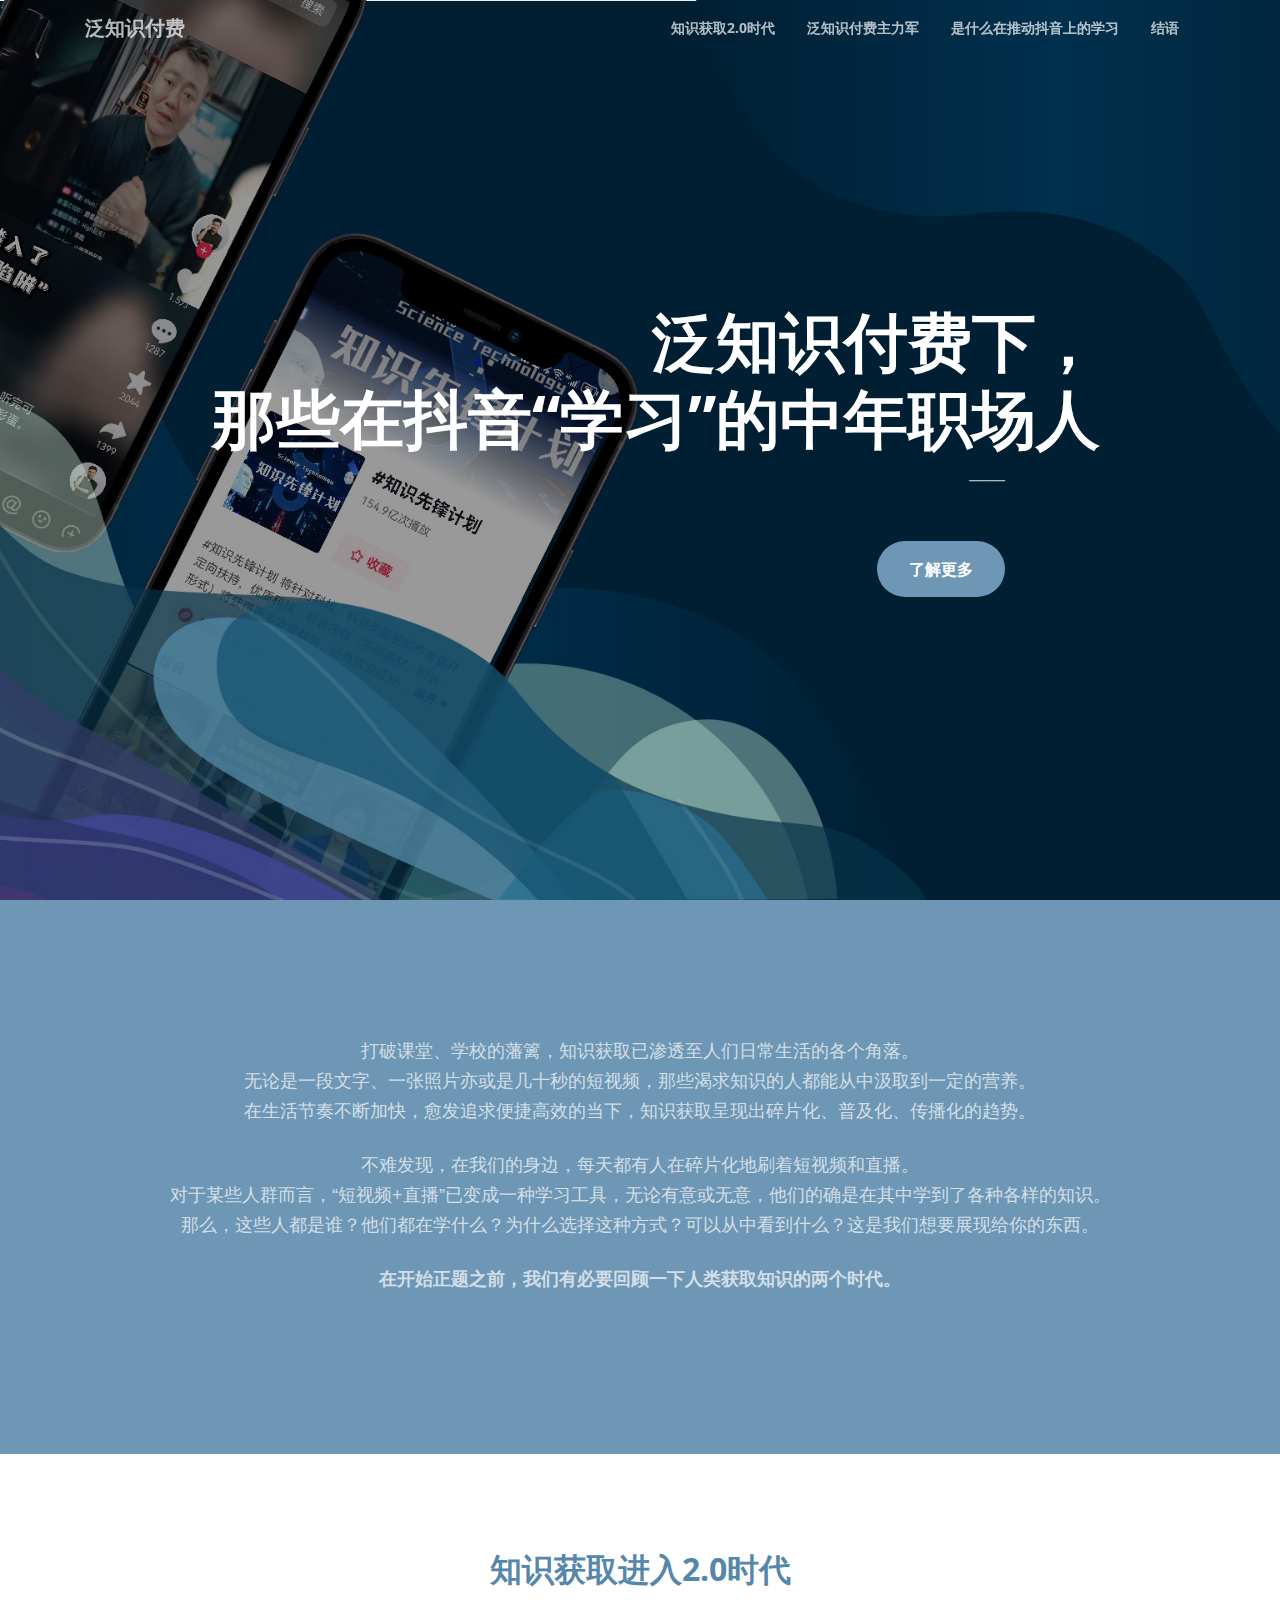
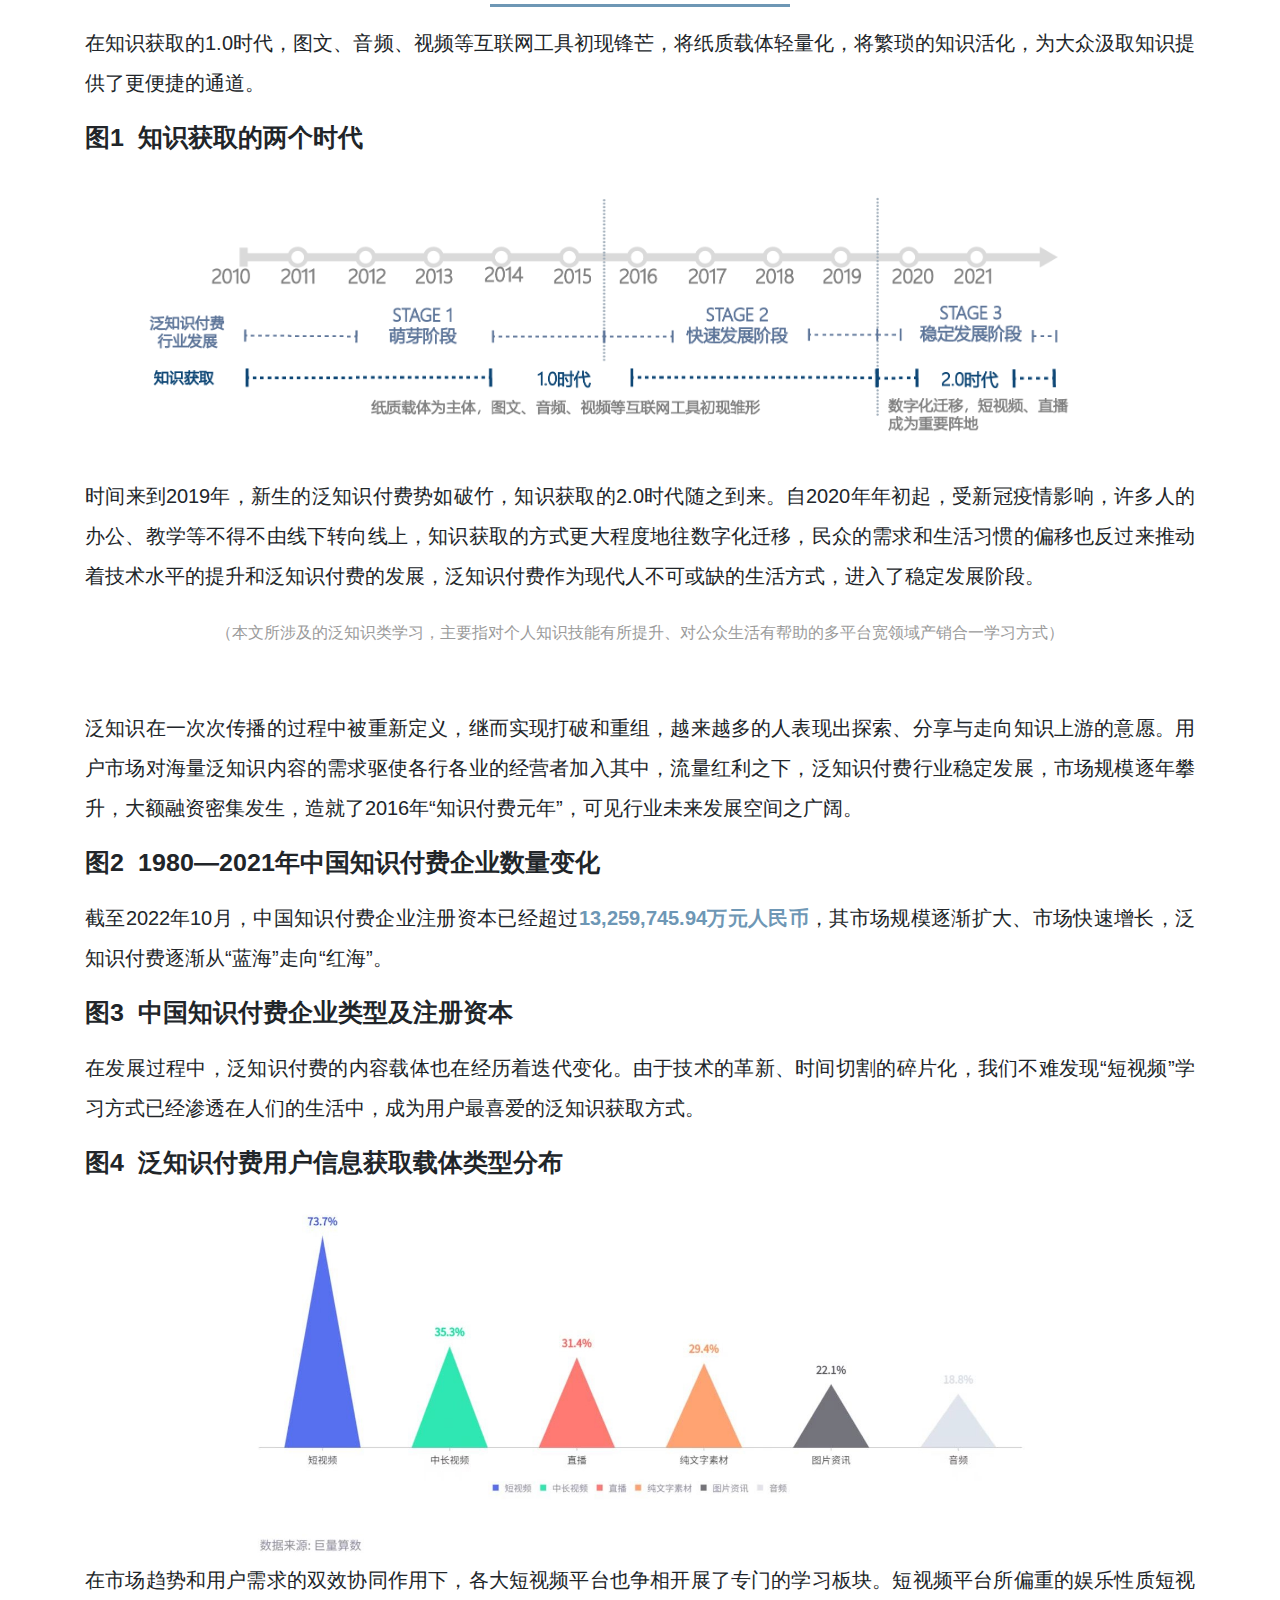
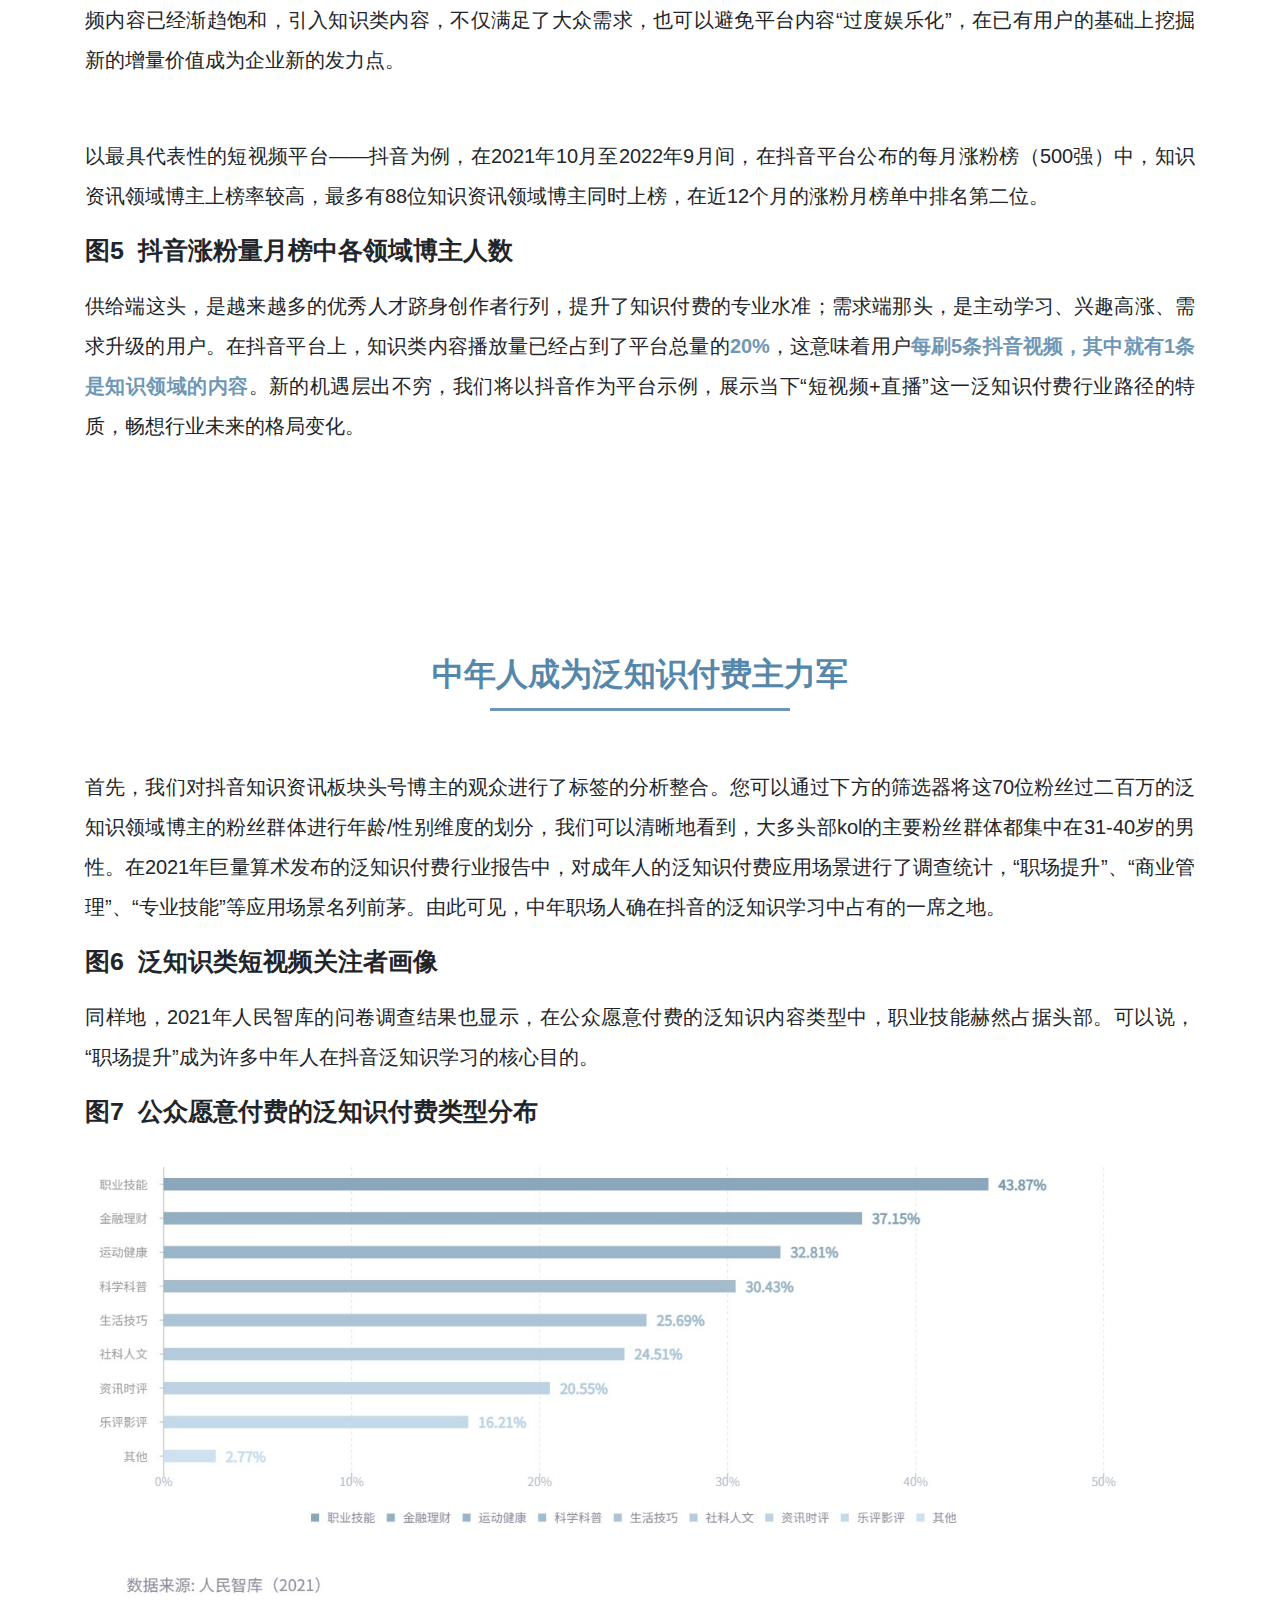
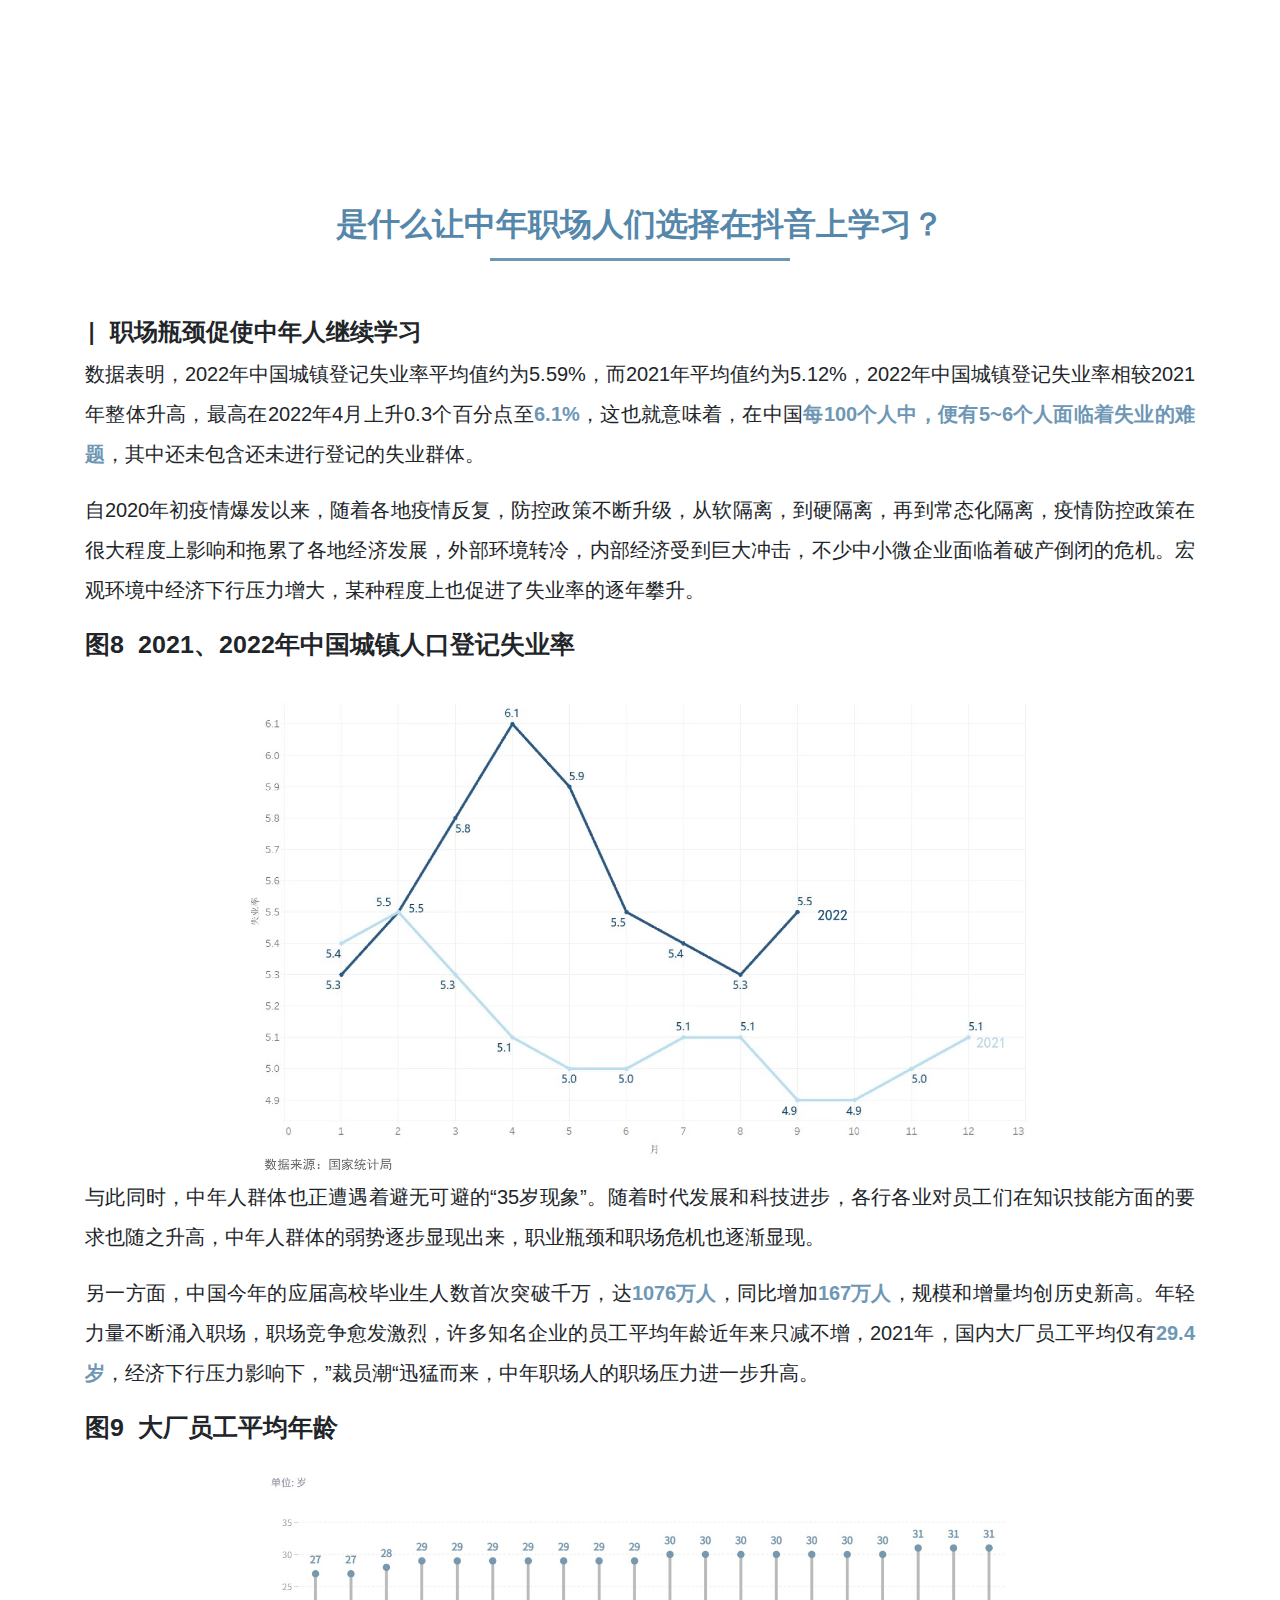
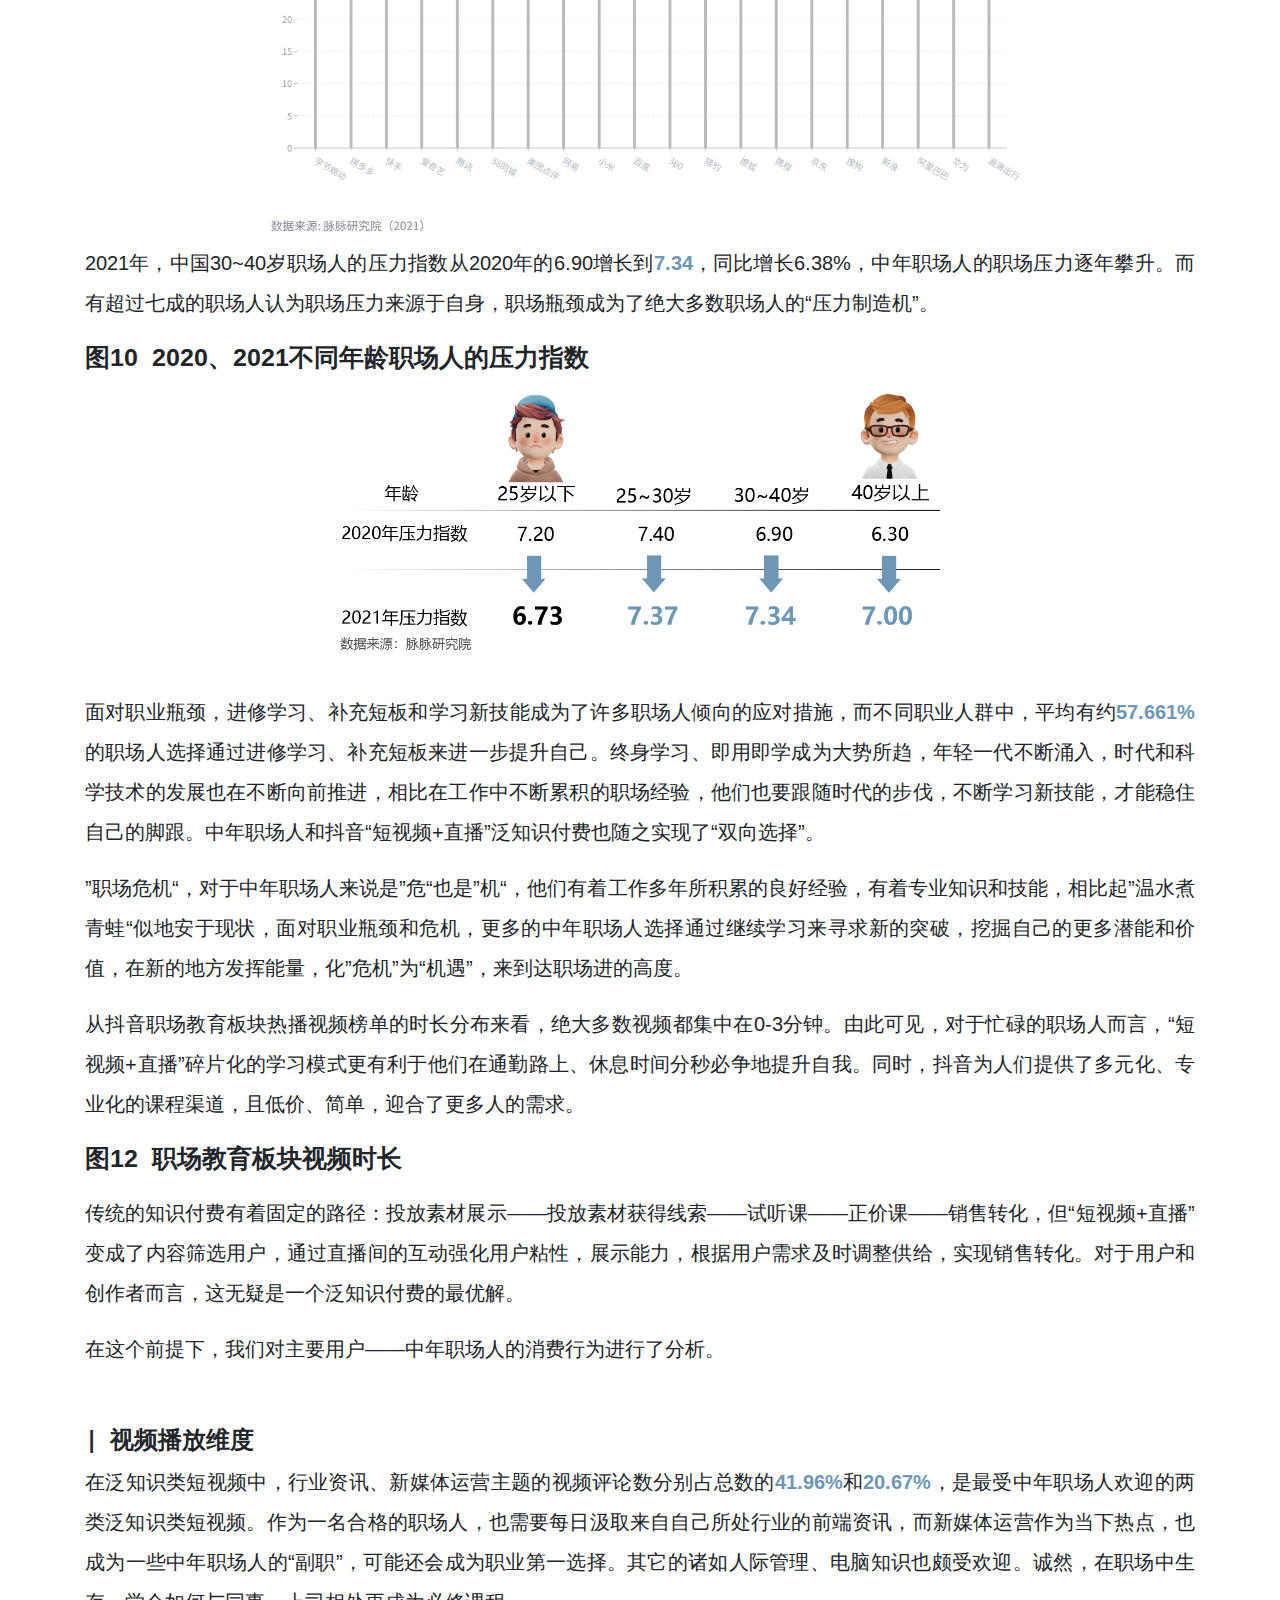
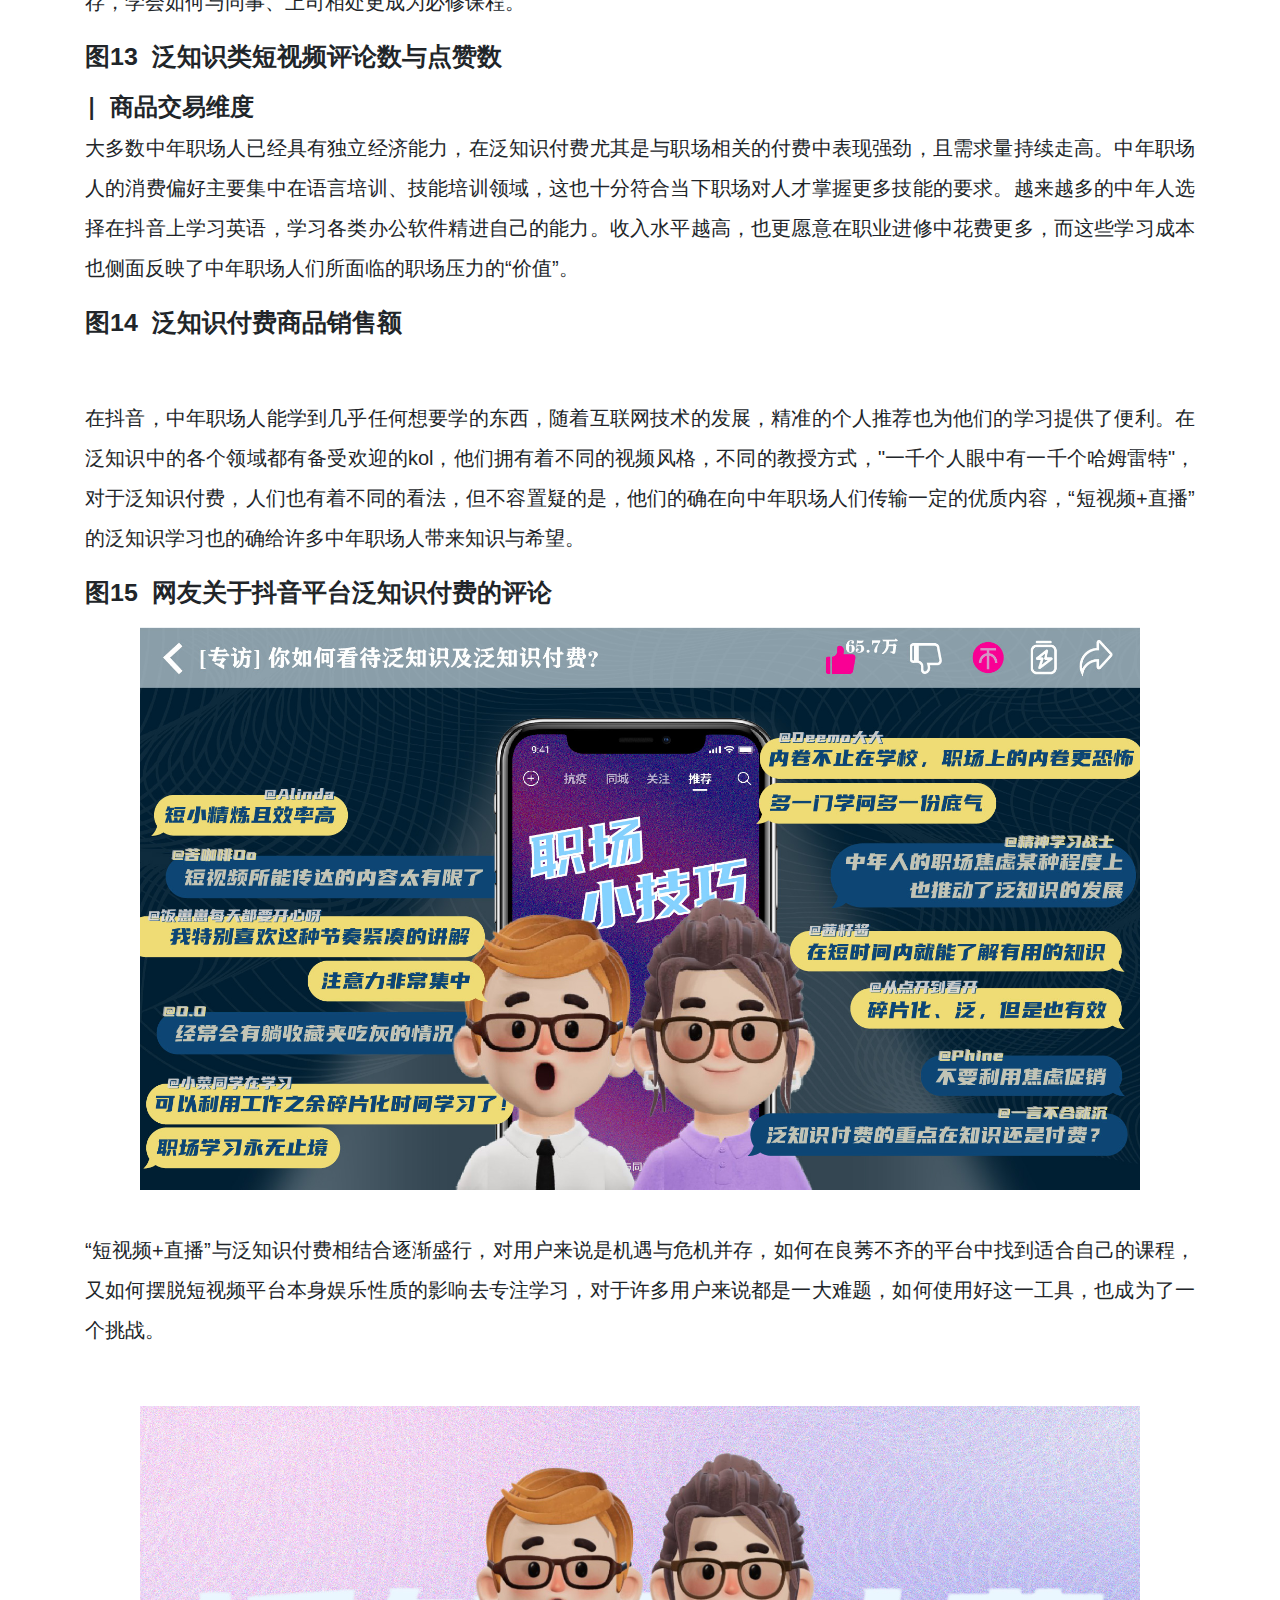
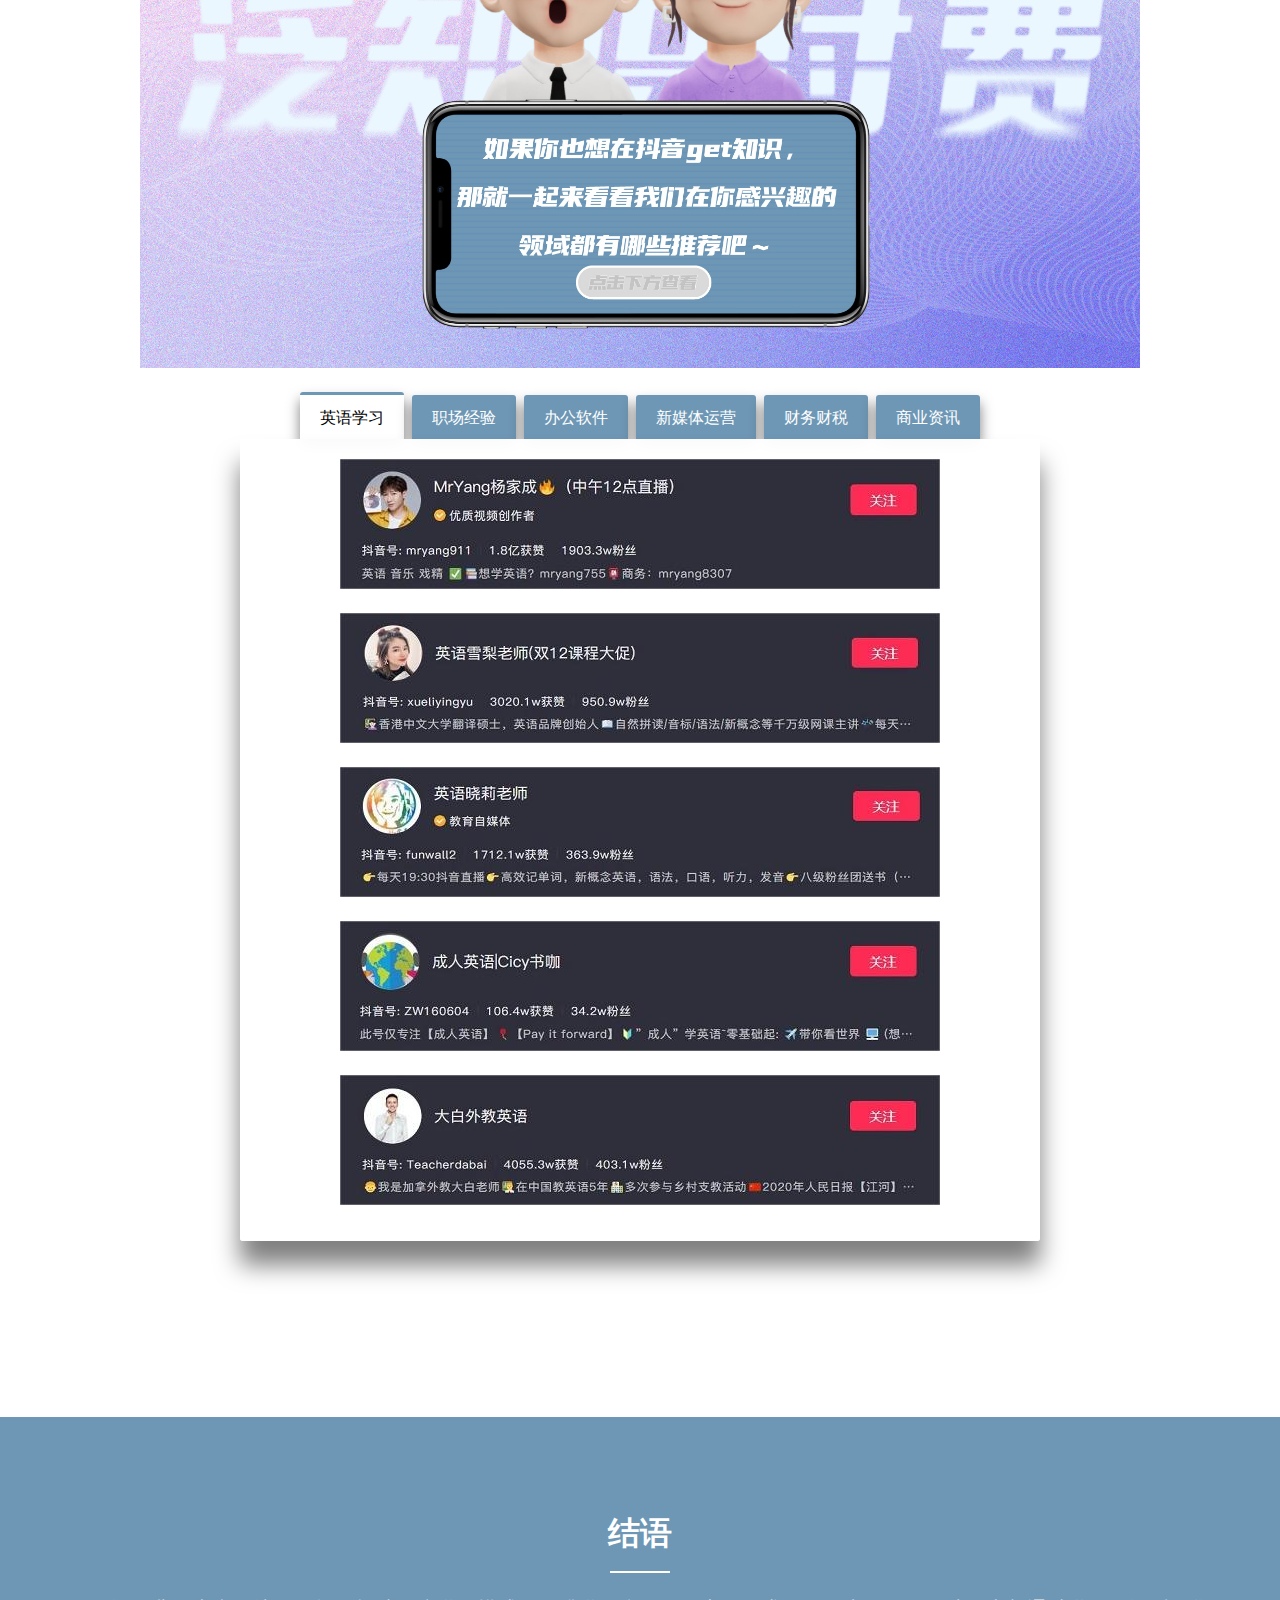
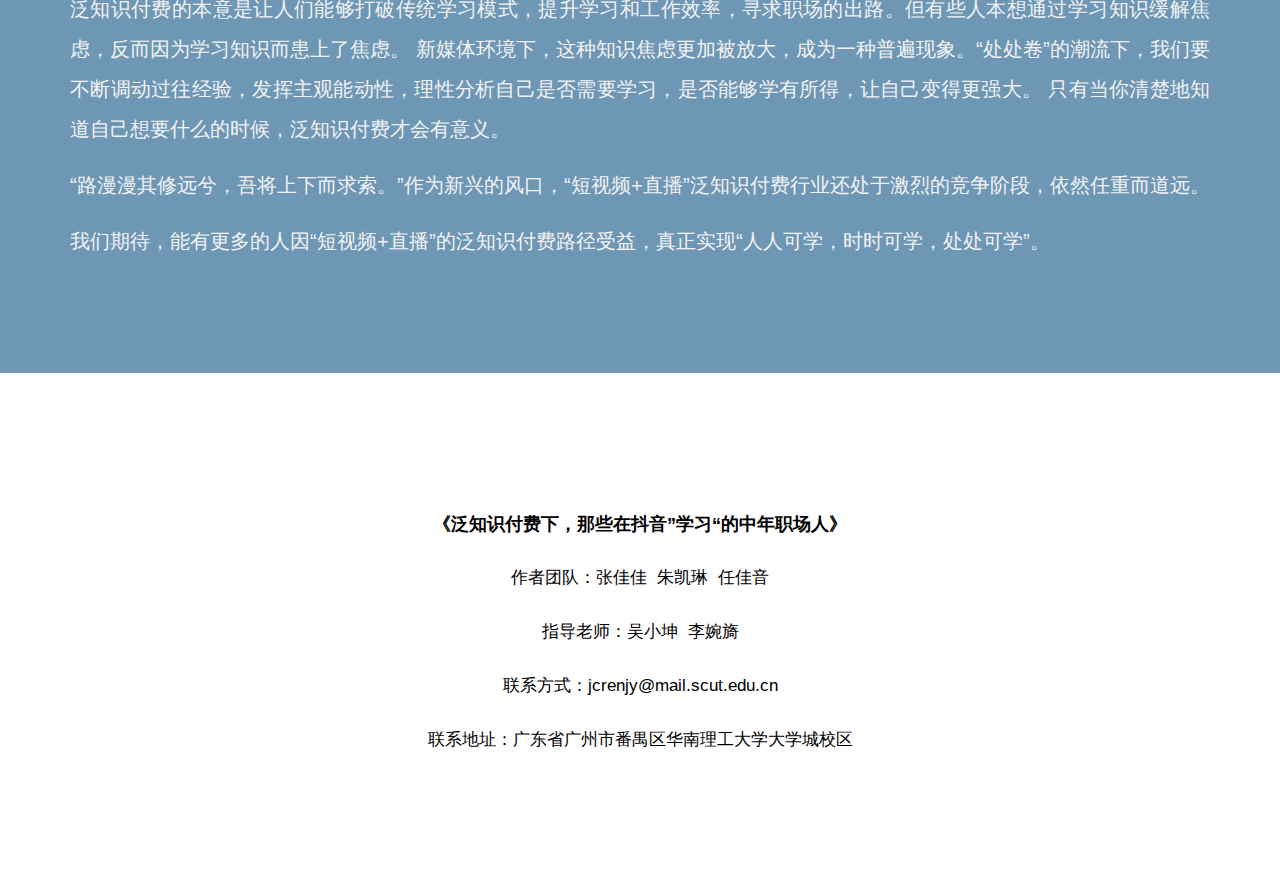
==== commit 10408324: "Update index.html" ====
--- a/index.html
+++ b/index.html
@@ -111,7 +111,7 @@
                 src="https://public.flourish.studio/resources/embed.js"></script>
         </div>
         <p class="text-justify" style="font-size: 20px; line-height: 40px">
-            截至2022年10月，中国知识付费企业注册资本已经超过<spans style="color: #6e97b5"><strong>13,259,745.94元人民币</strong></spans>，其市场规模逐渐扩大、市场快速增长，泛知识付费逐渐从“蓝海”走向“红海”。
+            截至2022年10月，中国知识付费企业注册资本已经超过<spans style="color: #6e97b5"><strong>13,259,745.94万元人民币</strong></spans>，其市场规模逐渐扩大、市场快速增长，泛知识付费逐渐从“蓝海”走向“红海”。
         </p>
         <p style="font-size: 25px"><b>图3&nbsp;&nbsp;中国知识付费企业类型及注册资本</b></p>
         <div class="flourish-embed flourish-hierarchy" data-src="visualisation/11813235">
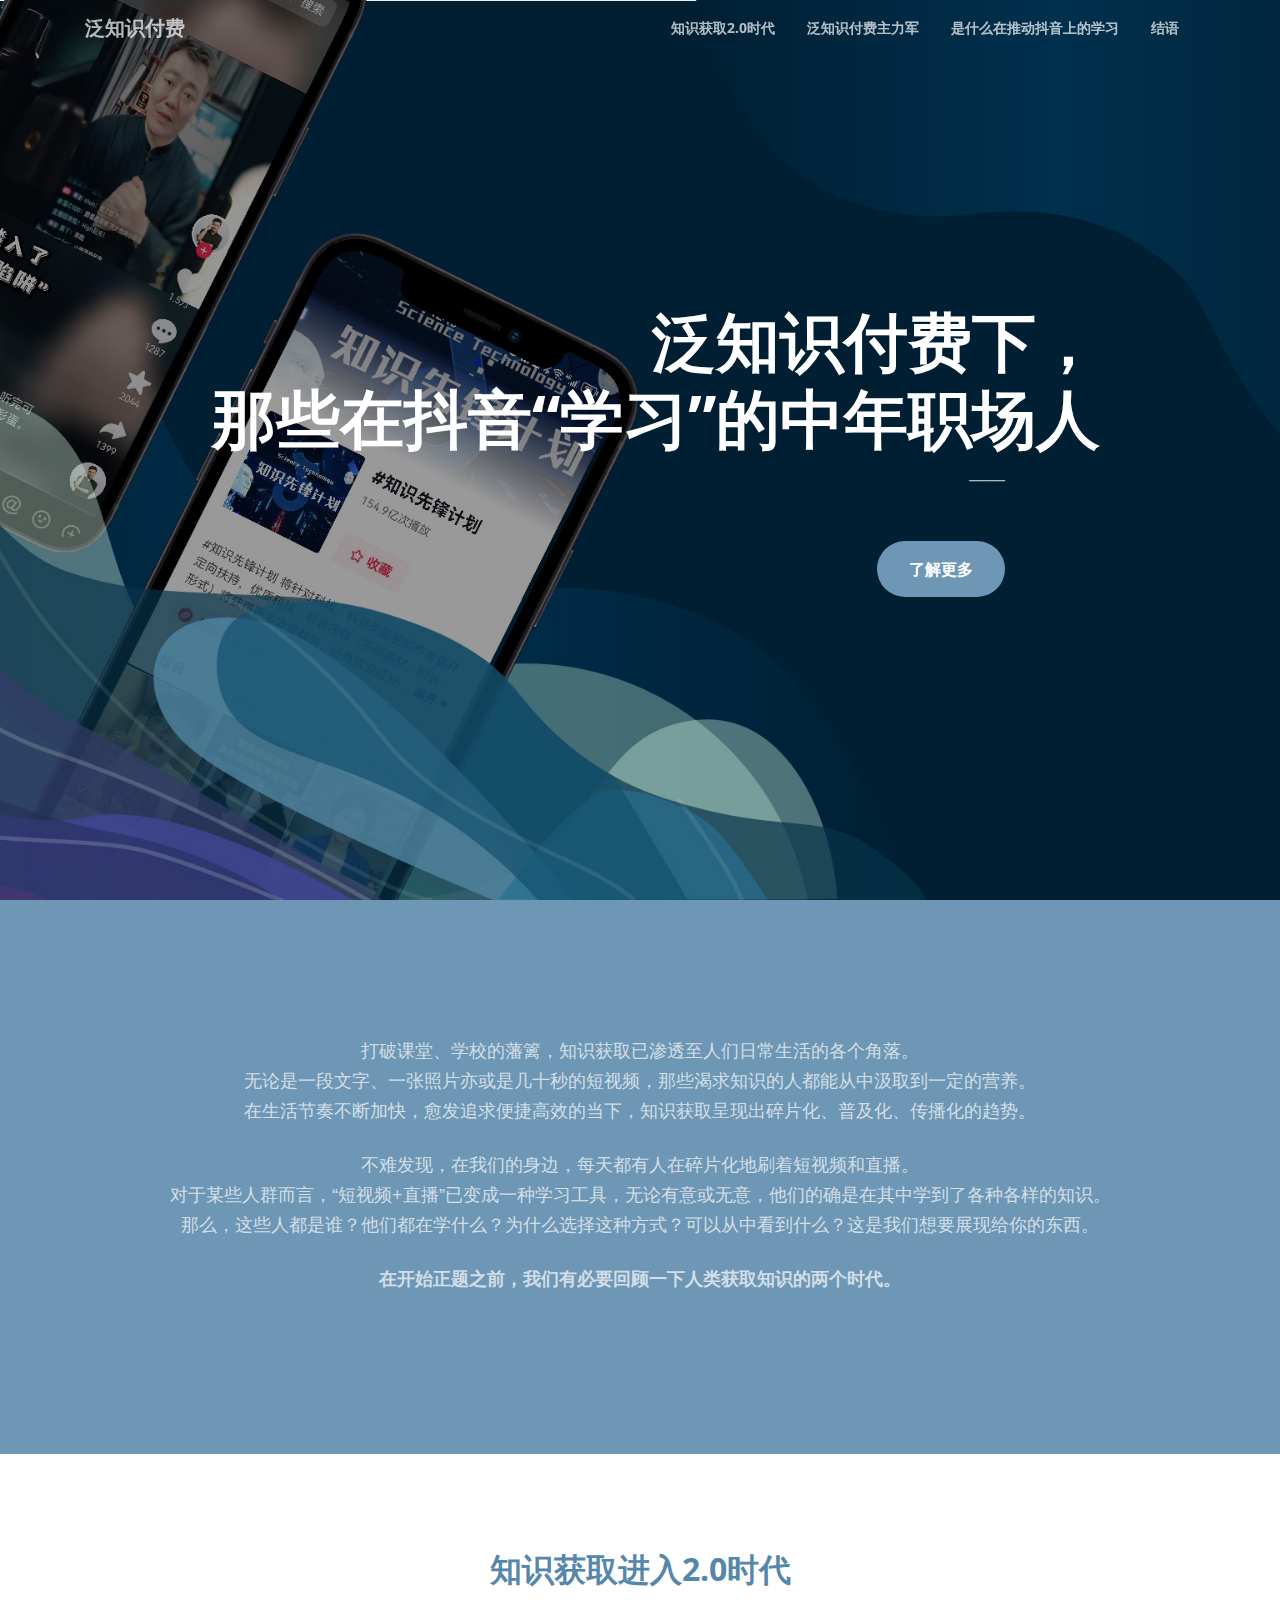
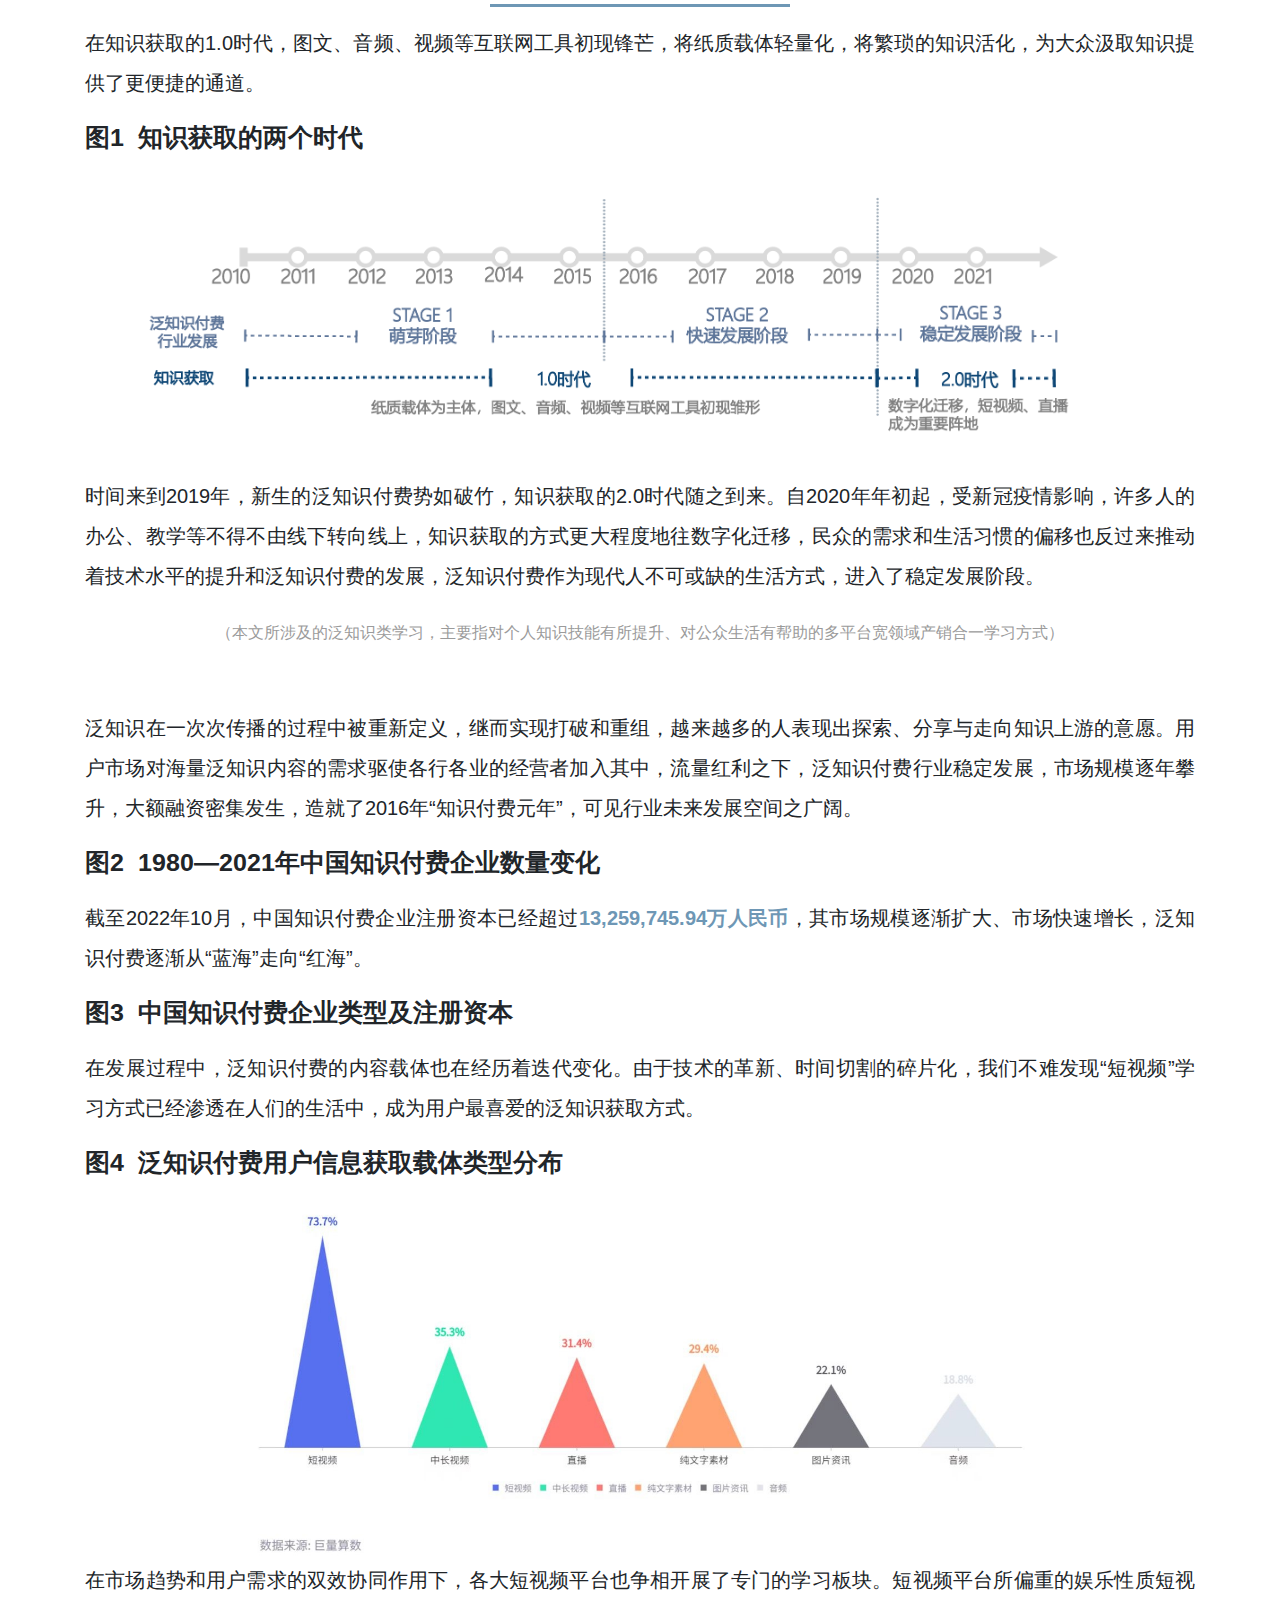
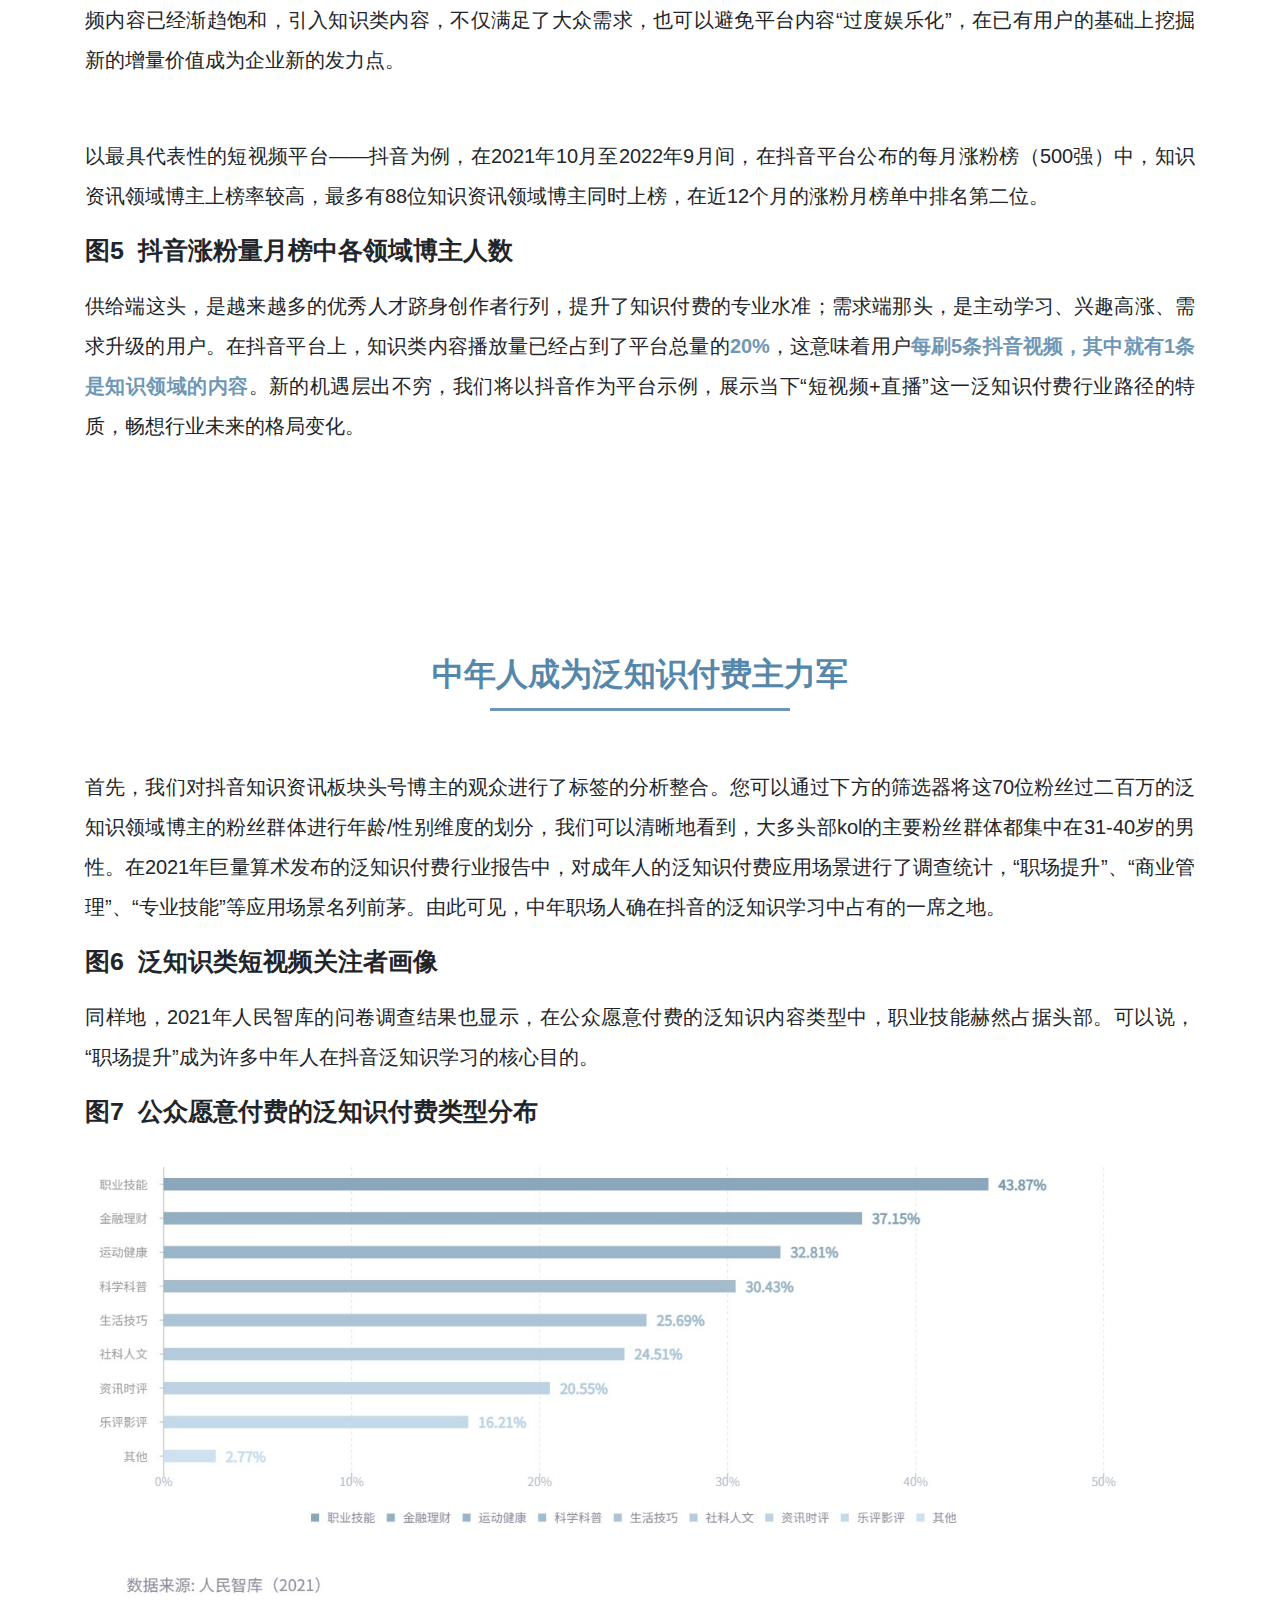
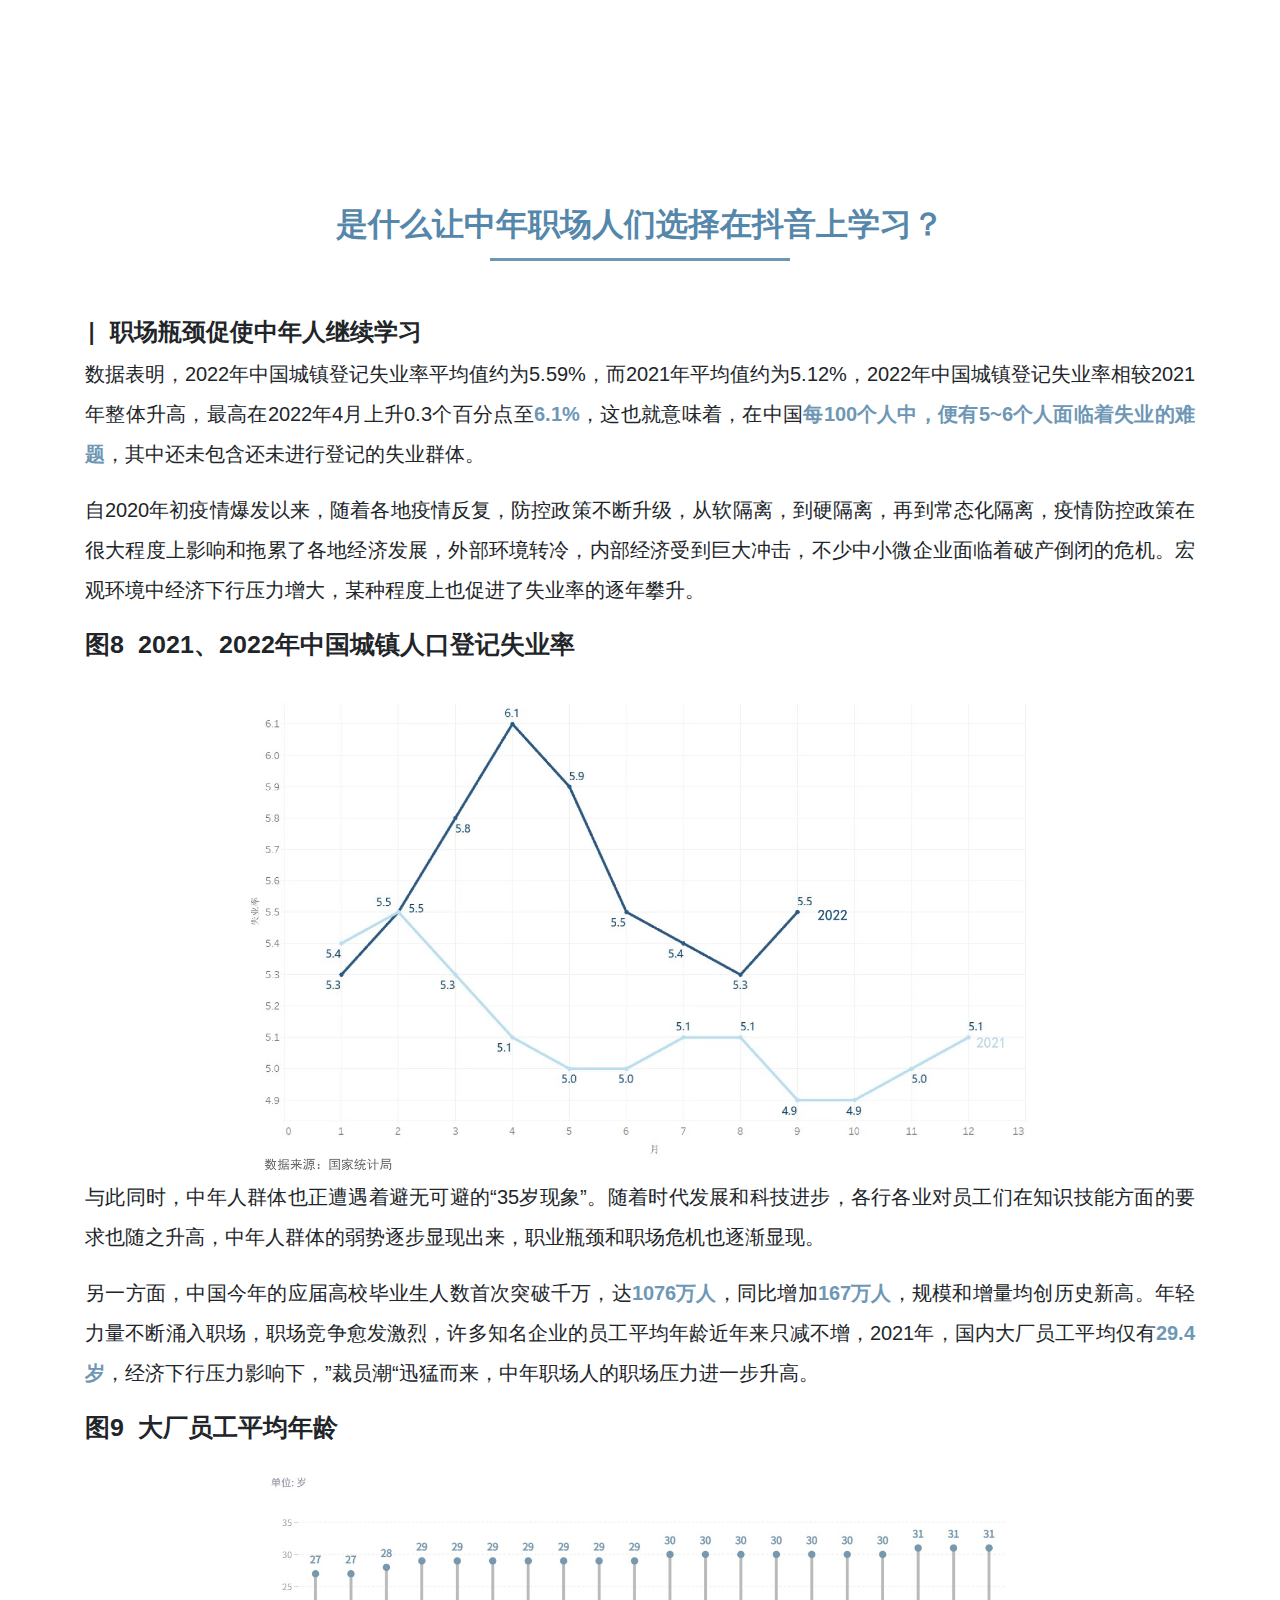
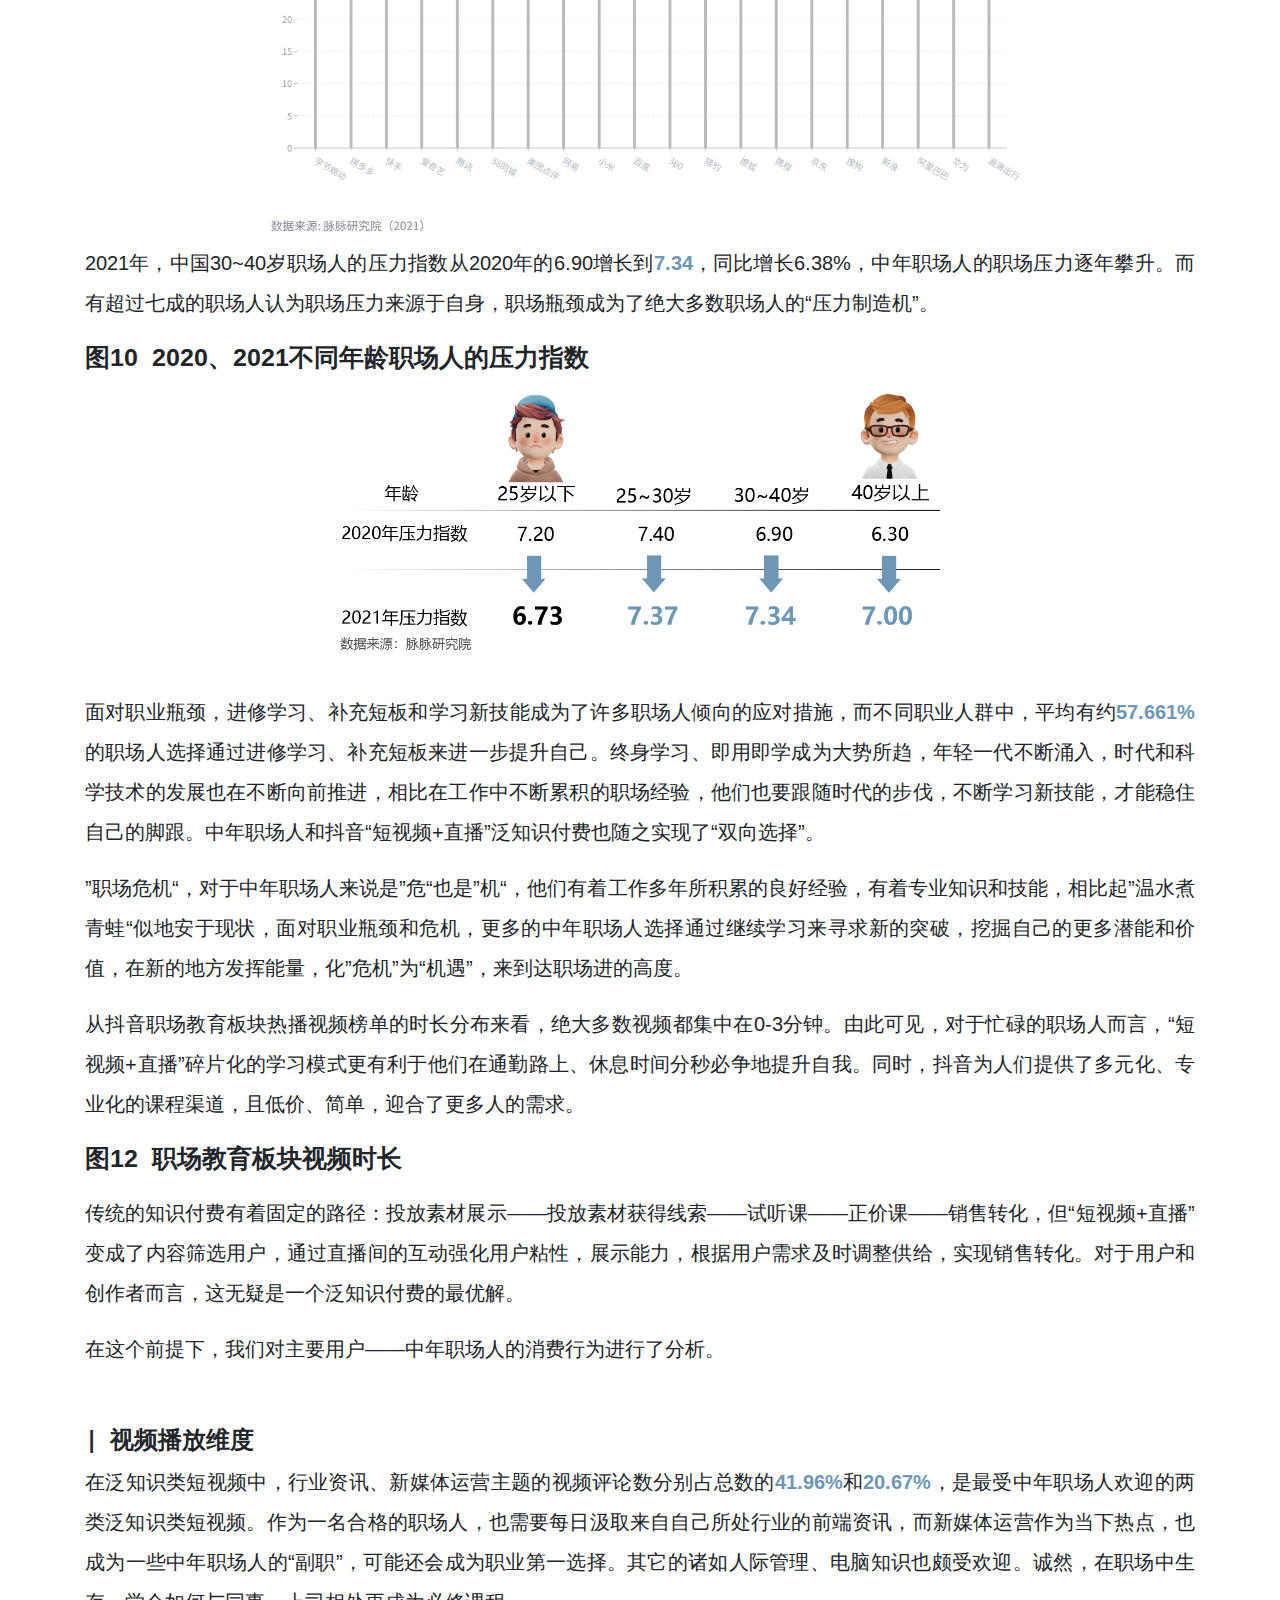
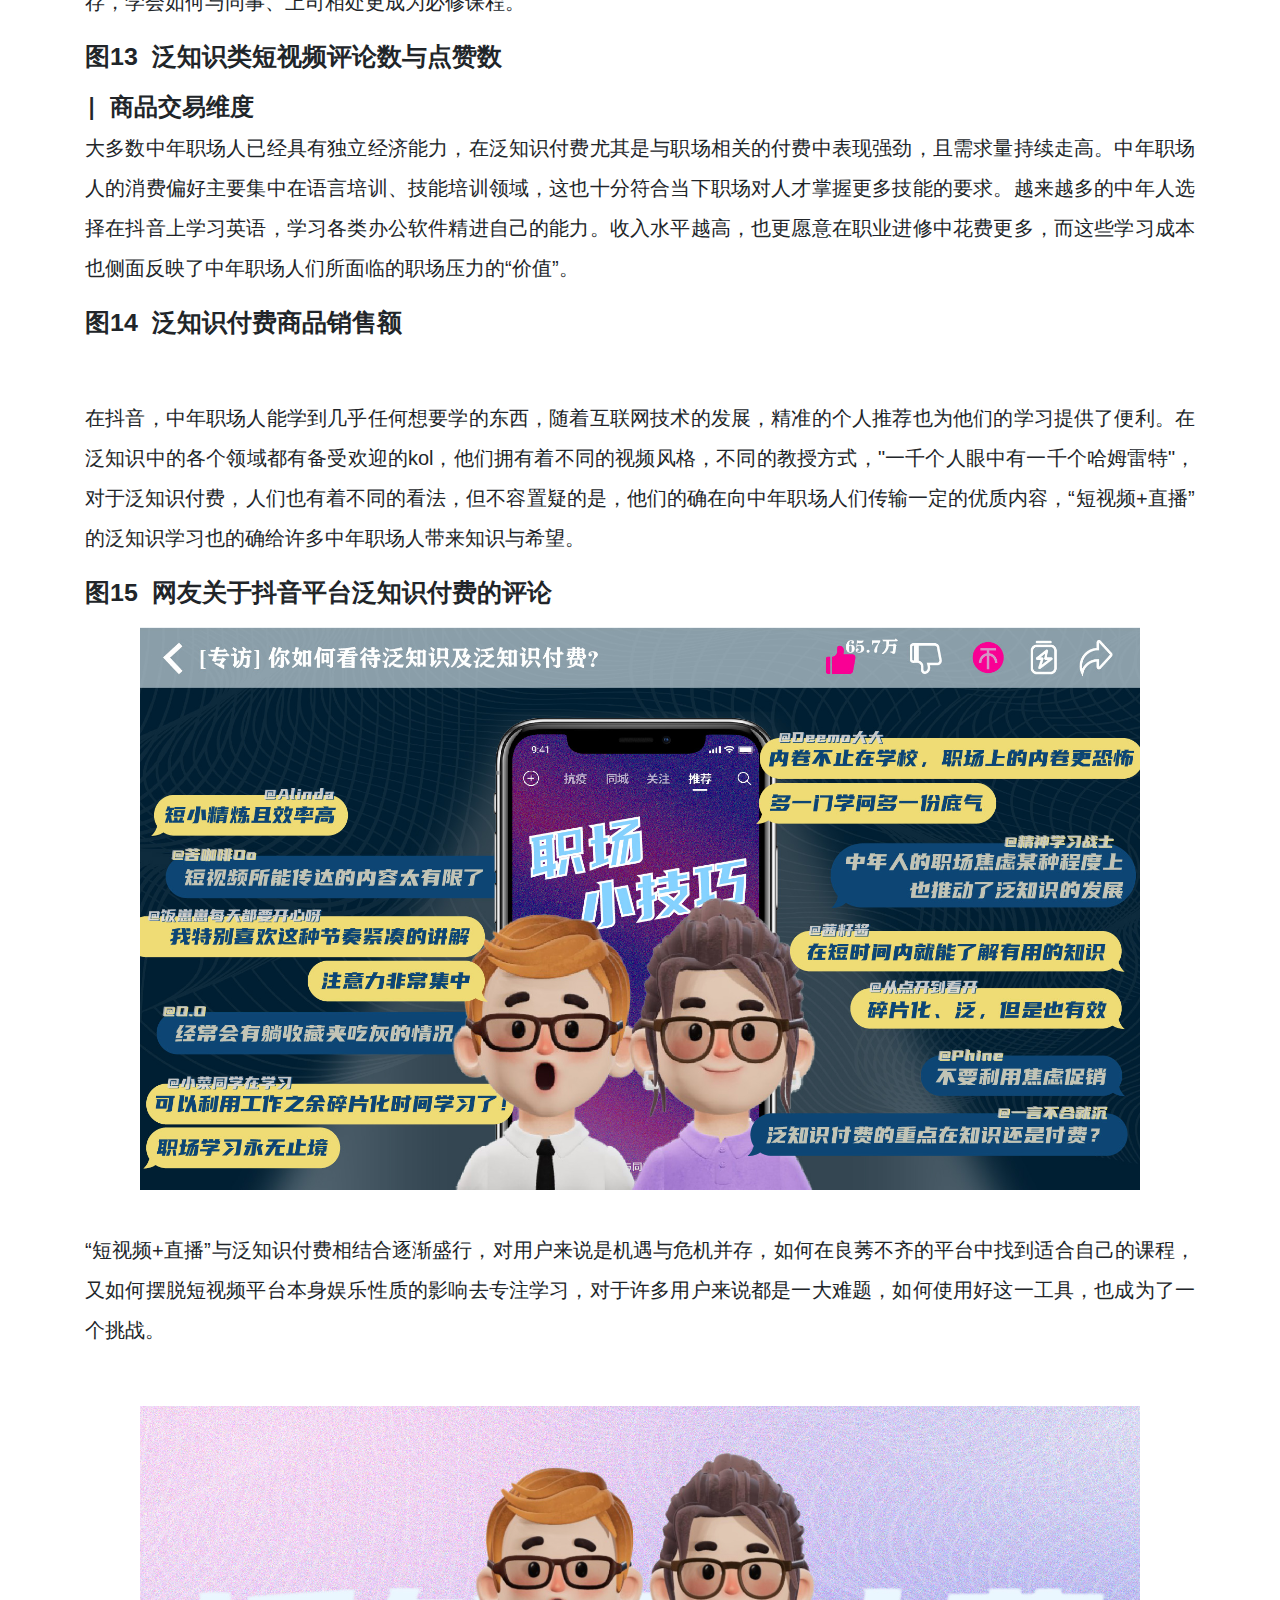
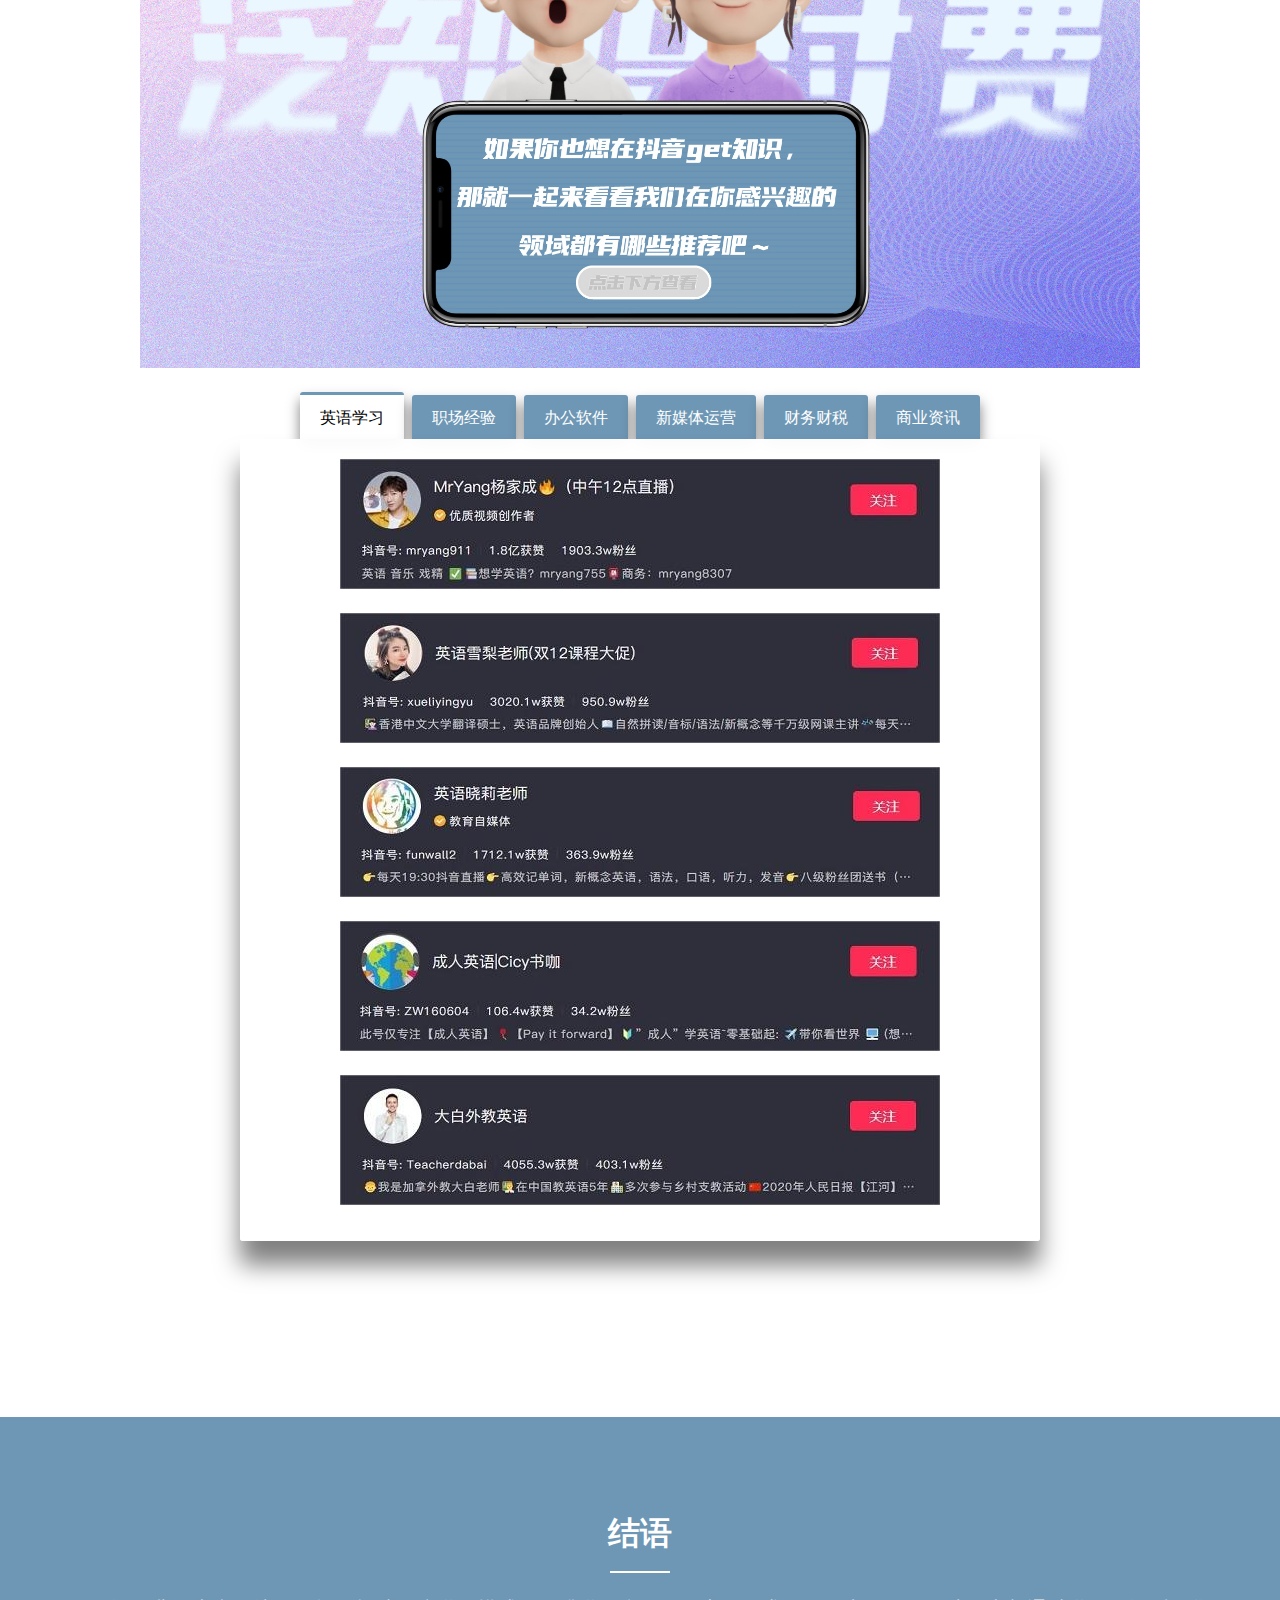
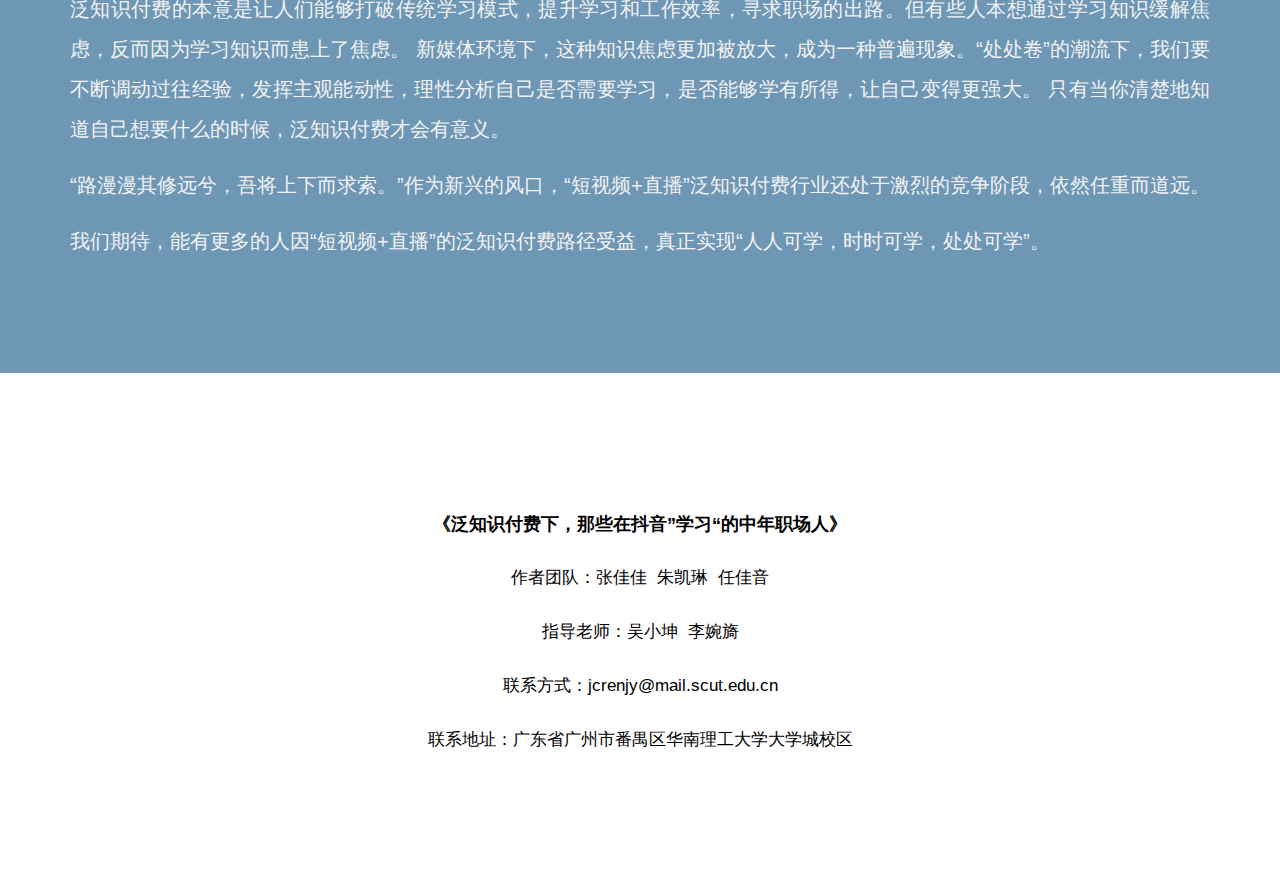
==== commit 77087e41: "Update index.html" ====
--- a/index.html
+++ b/index.html
@@ -111,7 +111,7 @@
                 src="https://public.flourish.studio/resources/embed.js"></script>
         </div>
         <p class="text-justify" style="font-size: 20px; line-height: 40px">
-            截至2022年10月，中国知识付费企业注册资本已经超过<spans style="color: #6e97b5"><strong>13,259,745.94万元人民币</strong></spans>，其市场规模逐渐扩大、市场快速增长，泛知识付费逐渐从“蓝海”走向“红海”。
+            截至2022年10月，中国知识付费企业注册资本已经超过<spans style="color: #6e97b5"><strong>13,259,745.94万人民币</strong></spans>，其市场规模逐渐扩大、市场快速增长，泛知识付费逐渐从“蓝海”走向“红海”。
         </p>
         <p style="font-size: 25px"><b>图3&nbsp;&nbsp;中国知识付费企业类型及注册资本</b></p>
         <div class="flourish-embed flourish-hierarchy" data-src="visualisation/11813235">
